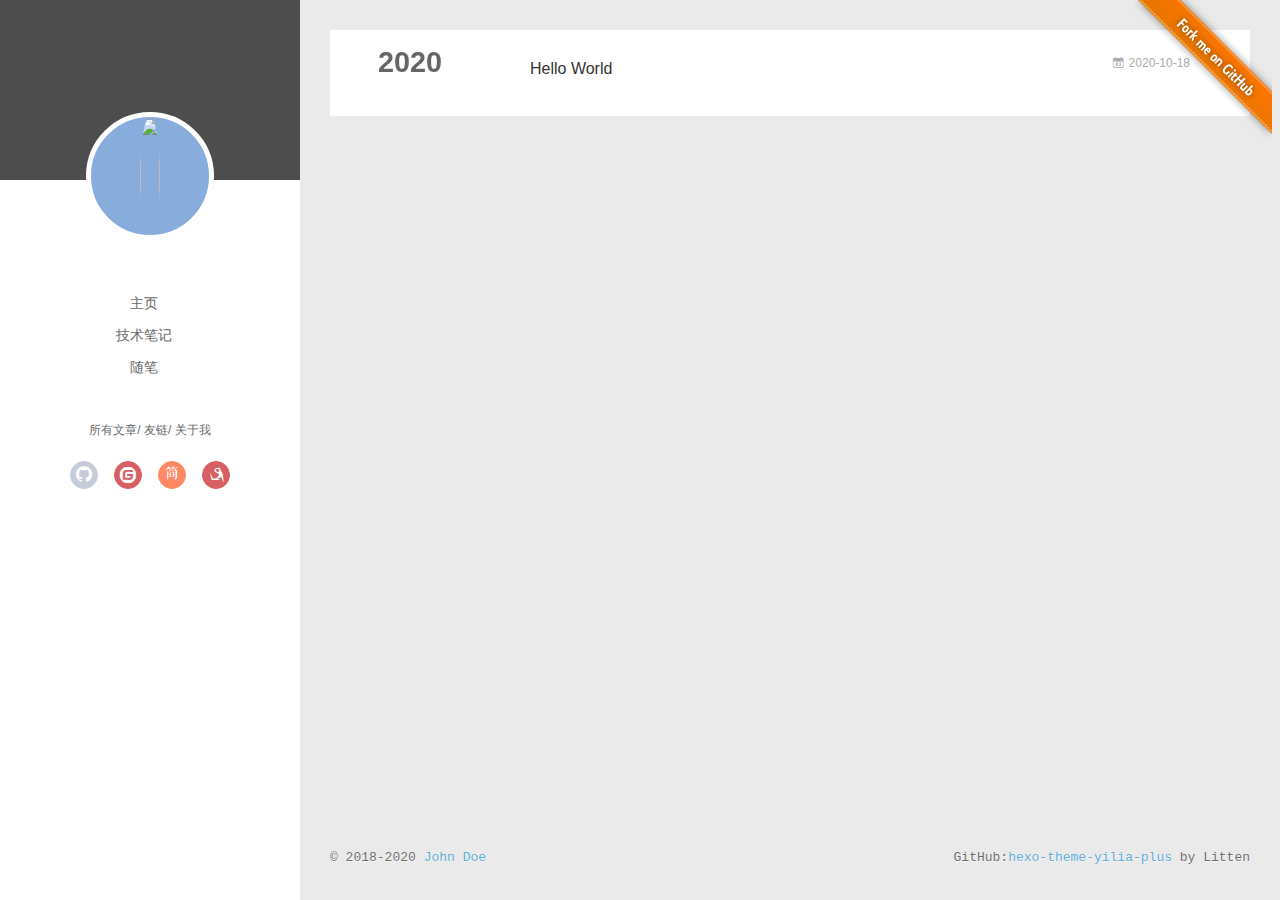
==== archives/index.html @ 67d07cba "Site updated: 2020-10-18 23:46:30" ====
<!DOCTYPE html>
<html>
<head>
  <meta charset="utf-8">
  
  <meta name="renderer" content="webkit">
  <meta http-equiv="X-UA-Compatible" content="IE=edge" >
  <link rel="dns-prefetch" href="http://example.com">
  <title>Archives | Hexo</title>
  <meta name="generator" content="hexo-theme-yilia-plus">
  <meta name="viewport" content="width=device-width, initial-scale=1, maximum-scale=1">
  
  <meta property="og:type" content="website">
<meta property="og:title" content="Hexo">
<meta property="og:url" content="http://example.com/archives/index.html">
<meta property="og:site_name" content="Hexo">
<meta property="og:locale" content="en_US">
<meta property="article:author" content="John Doe">
<meta name="twitter:card" content="summary">
  
    <link rel="alternative" href="/atom.xml" title="Hexo" type="application/atom+xml">
  
  
    <link rel="icon" href="/favicon.ico">
  
  
    <link rel="apple-touch-icon" href="/apple-touch-icon-180x180.png">
  
  <link rel="stylesheet" type="text/css" href="/./main.a5fda8.css">
  <style type="text/css">
    
    #container.show {
      background: linear-gradient(200deg,#a0cfe4,#e8c37e);
    }
  </style>
  

  

  
    
 	  <script src="/lib/clickLove.js"></script>
  
  


  

</head>

<body>
  <div id="container" q-class="show:isCtnShow">
    <canvas id="anm-canvas" class="anm-canvas"></canvas>
    <div class="left-col" q-class="show:isShow">
      


<div class="overlay" style="background: #4d4d4d;"></div>
<div class="intrude-less">
	<header id="header" class="inner">
		<a href="/" class="profilepic">
			<img src="/img/head.jpg" class="js-avatar">
		</a>
		<hgroup>
			<h1 class="header-author"><a href="/"></a></h1>
		</hgroup>
		

		<nav class="header-menu">
			<ul>
			
				<li><a href="/" target="_blank">主页</a></li>
			
				<li><a href="https://zhousiwei.gitee.io/ibooks/" target="_blank">技术笔记</a></li>
			
				<li><a href="/tags/%E9%9A%8F%E7%AC%94/" target="_blank">随笔</a></li>
			
			</ul>
		</nav>
		<nav class="header-smart-menu">
			
				
					<a q-on="click: openSlider(e, 'innerArchive')" href="javascript:void(0)">所有文章</a>
				
			
				
					<a q-on="click: openSlider(e, 'friends')" href="javascript:void(0)">友链</a>
				
			
				
					<a q-on="click: openSlider(e, 'aboutme')" href="javascript:void(0)">关于我</a>
				
			
		</nav>
		<nav class="header-nav">
			<div class="social">
				
					<a class="github" href="#" title="GitHub" target="_blank"><i class="icon-github"></i></a>
				
					<a class="gitee" href="#" title="gitee" target="_blank"><i class="icon-gitee"></i></a>
				
					<a class="jianshu" href="#" title="jianshu" target="_blank"><i class="icon-jianshu"></i></a>
				
					<a class="cnblog" href="#" title="cnblog" target="_blank"><i class="icon-cnblog"></i></a>
				
			</div>
		
		</nav>
	</header>		
</div>

    </div>
    <div class="mid-col" q-class="show:isShow,hide:isShow|isFalse">
      
      
      <a class="forkMe" style="position:absolute;z-index:999;top:0;right:0.5em;" 
        href="https://github.com/JoeyBling/hexo-theme-yilia-plus" target="_blank">
        <img src="/img/forkme.png"
          class="attachment-full size-full" alt="Fork me on GitHub" data-recalc-dims="1"></a>
      
      
<nav id="mobile-nav">
  	<div class="overlay js-overlay" style="background: #4d4d4d"></div>
	<div class="btnctn js-mobile-btnctn">
  		<div class="slider-trigger list" q-on="click: openSlider(e)"><i class="icon icon-sort"></i></div>
	</div>
	<div class="intrude-less">
		<header id="header" class="inner">
			<div class="profilepic">
				<a href="/">
					<img src="/img/head.jpg" class="js-avatar">
				</a>
			</div>
			<hgroup>
			  <h1 class="header-author js-header-author"></h1>
			</hgroup>
			
			
			
				
			
				
			
				
			
			
			
			<nav class="header-nav">
				<div class="social">
					
						<a class="github" target="_blank" href="#" title="GitHub"><i class="icon-github"></i></a>
			        
						<a class="gitee" target="_blank" href="#" title="gitee"><i class="icon-gitee"></i></a>
			        
						<a class="jianshu" target="_blank" href="#" title="jianshu"><i class="icon-jianshu"></i></a>
			        
						<a class="cnblog" target="_blank" href="#" title="cnblog"><i class="icon-cnblog"></i></a>
			        
				</div>
			</nav>

			<nav class="header-menu js-header-menu">
				<ul style="width: 70%">
				
				
					<li style="width: 33.333333333333336%"><a href="/">主页</a></li>
		        
					<li style="width: 33.333333333333336%"><a target="_blank" rel="noopener" href="https://zhousiwei.gitee.io/ibooks/">技术笔记</a></li>
		        
					<li style="width: 33.333333333333336%"><a href="/tags/%E9%9A%8F%E7%AC%94/">随笔</a></li>
		        
				</ul>
			</nav>
		</header>				
	</div>
	<div class="mobile-mask" style="display:none" q-show="isShow"></div>
</nav>

      <div id="wrapper" class="body-wrap">
        <div class="menu-l">
          <div class="canvas-wrap">
            <canvas data-colors="#eaeaea" data-sectionHeight="100" data-contentId="js-content" id="myCanvas1"
              class="anm-canvas"></canvas>
          </div>
          <div id="js-content" class="content-ll">
            
  
  
    
    
      
      
      <section class="archives-wrap">
        <div class="archive-year-wrap">
          <a href="/archives/2020" class="archive-year">2020</a>
        </div>
        <div class="archives">
    
    <article class="archive-article archive-type-post">
  <div class="archive-article-inner">
    <header class="archive-article-header">
      	<div class="article-meta">
	      	
<a href="/2020/10/18/hello-world/" class="archive-article-date">
        <time datetime="2020-10-18T14:14:54.932Z" itemprop="datePublished"><i class="icon-calendar icon"></i>2020-10-18</time>
</a>

        </div>
    	 
  
    <h1 itemprop="name">
	
	  <a class="archive-article-title" href="/2020/10/18/hello-world/" target="_blank">Hello World</a>
  
    </h1>
  


        <div class="article-info info-on-right">
          
          

        </div>
        <div class="clearfix"></div>
    </header>
  </div>
</article>
  
  
    </div></section>
  

    


          </div>
        </div>
      </div>
      <footer id="footer">
  <div class="outer">
    <div id="footer-info">
    	<div class="footer-left">
    		&copy; 2018-2020 <a href="http://example.com/" target="_blank">John Doe</a>
    	</div>
      	<div class="footer-right">
			
			
      		GitHub:<a href="https://github.com/JoeyBling/hexo-theme-yilia-plus" target="_blank">hexo-theme-yilia-plus</a> by Litten
      	</div>
    </div>
  </div>
  
  
	<script src="/lib/busuanzi.pure.js"></script>
	
  
  
	
	<span id="busuanzi_container_site_pv" style="display:none">
		本站总访问量<span id="busuanzi_value_site_pv"></span>次	
	        <span class="post-meta-divider" >|</span>
	</span>
  	<span id="busuanzi_container_site_uv" style='display:none'>
  		本站访客数<span id="busuanzi_value_site_uv"></span>人
  	</span>
  
</footer>

    </div>
    <script>
	var yiliaConfig = {
		mathjax: false,
		isHome: false,
		isPost: false,
		isArchive: true,
		isTag: false,
		isCategory: false,
		open_in_new: true,
		toc_hide_index: true,
		root: "/",
		innerArchive: true,
		showTags: true
	}
</script>

<script>!function(r){function e(t){if(i[t])return i[t].exports;var n=i[t]={exports:{},id:t,loaded:!1};return r[t].call(n.exports,n,n.exports,e),n.loaded=!0,n.exports}var i={};e.m=r,e.c=i,e.p="./",e(0)}([function(t,n,r){r(208),t.exports=r(205)},function(t,n,r){var d=r(3),y=r(46),g=r(26),b=r(27),x=r(47),m="prototype",S=function(t,n,r){var e,i,o,u,c=t&S.F,f=t&S.G,a=t&S.S,s=t&S.P,l=t&S.B,h=f?d:a?d[n]||(d[n]={}):(d[n]||{})[m],v=f?y:y[n]||(y[n]={}),p=v[m]||(v[m]={});for(e in f&&(r=n),r)o=((i=!c&&h&&void 0!==h[e])?h:r)[e],u=l&&i?x(o,d):s&&"function"==typeof o?x(Function.call,o):o,h&&b(h,e,o,t&S.U),v[e]!=o&&g(v,e,u),s&&p[e]!=o&&(p[e]=o)};d.core=y,S.F=1,S.G=2,S.S=4,S.P=8,S.B=16,S.W=32,S.U=64,S.R=128,t.exports=S},function(t,n,r){var e=r(5);t.exports=function(t){if(!e(t))throw TypeError(t+" is not an object!");return t}},function(t,n){var r=t.exports="undefined"!=typeof window&&window.Math==Math?window:"undefined"!=typeof self&&self.Math==Math?self:Function("return this")();"number"==typeof __g&&(__g=r)},function(t,n){t.exports=function(t){try{return!!t()}catch(t){return!0}}},function(t,n){t.exports=function(t){return"object"==typeof t?null!==t:"function"==typeof t}},function(t,n){var r=t.exports="undefined"!=typeof window&&window.Math==Math?window:"undefined"!=typeof self&&self.Math==Math?self:Function("return this")();"number"==typeof __g&&(__g=r)},function(t,n,r){var e=r(118)("wks"),i=r(79),o=r(3).Symbol,u="function"==typeof o;(t.exports=function(t){return e[t]||(e[t]=u&&o[t]||(u?o:i)("Symbol."+t))}).store=e},function(t,n,r){var e=r(49),i=Math.min;t.exports=function(t){return 0<t?i(e(t),9007199254740991):0}},function(t,n){var r={}.hasOwnProperty;t.exports=function(t,n){return r.call(t,n)}},function(t,n,r){t.exports=!r(4)(function(){return 7!=Object.defineProperty({},"a",{get:function(){return 7}}).a})},function(t,n,r){var e=r(2),i=r(174),o=r(53),u=Object.defineProperty;n.f=r(10)?Object.defineProperty:function(t,n,r){if(e(t),n=o(n,!0),e(r),i)try{return u(t,n,r)}catch(t){}if("get"in r||"set"in r)throw TypeError("Accessors not supported!");return"value"in r&&(t[n]=r.value),t}},function(t,n,r){t.exports=!r(20)(function(){return 7!=Object.defineProperty({},"a",{get:function(){return 7}}).a})},function(t,n,r){var e=r(14),i=r(24);t.exports=r(12)?function(t,n,r){return e.f(t,n,i(1,r))}:function(t,n,r){return t[n]=r,t}},function(t,n,r){var e=r(22),i=r(60),o=r(42),u=Object.defineProperty;n.f=r(12)?Object.defineProperty:function(t,n,r){if(e(t),n=o(n,!0),e(r),i)try{return u(t,n,r)}catch(t){}if("get"in r||"set"in r)throw TypeError("Accessors not supported!");return"value"in r&&(t[n]=r.value),t}},function(t,n,r){var e=r(96),i=r(34);t.exports=function(t){return e(i(t))}},function(t,n,r){var e=r(40)("wks"),i=r(25),o=r(6).Symbol,u="function"==typeof o;(t.exports=function(t){return e[t]||(e[t]=u&&o[t]||(u?o:i)("Symbol."+t))}).store=e},function(t,n,r){var e=r(51);t.exports=function(t){return Object(e(t))}},function(t,n){t.exports=function(t){return"object"==typeof t?null!==t:"function"==typeof t}},function(t,n){var r=t.exports={version:"2.6.9"};"number"==typeof __e&&(__e=r)},function(t,n){t.exports=function(t){try{return!!t()}catch(t){return!0}}},function(t,n){t.exports=function(t){if("function"!=typeof t)throw TypeError(t+" is not a function!");return t}},function(t,n,r){var e=r(18);t.exports=function(t){if(!e(t))throw TypeError(t+" is not an object!");return t}},function(t,n){t.exports=!0},function(t,n){t.exports=function(t,n){return{enumerable:!(1&t),configurable:!(2&t),writable:!(4&t),value:n}}},function(t,n){var r=0,e=Math.random();t.exports=function(t){return"Symbol(".concat(void 0===t?"":t,")_",(++r+e).toString(36))}},function(t,n,r){var e=r(11),i=r(75);t.exports=r(10)?function(t,n,r){return e.f(t,n,i(1,r))}:function(t,n,r){return t[n]=r,t}},function(t,n,r){var o=r(3),u=r(26),c=r(30),f=r(79)("src"),e=r(219),i="toString",a=(""+e).split(i);r(46).inspectSource=function(t){return e.call(t)},(t.exports=function(t,n,r,e){var i="function"==typeof r;i&&(c(r,"name")||u(r,"name",n)),t[n]!==r&&(i&&(c(r,f)||u(r,f,t[n]?""+t[n]:a.join(String(n)))),t===o?t[n]=r:e?t[n]?t[n]=r:u(t,n,r):(delete t[n],u(t,n,r)))})(Function.prototype,i,function(){return"function"==typeof this&&this[f]||e.call(this)})},function(t,n,r){var e=r(1),i=r(4),u=r(51),c=/"/g,o=function(t,n,r,e){var i=String(u(t)),o="<"+n;return""!==r&&(o+=" "+r+'="'+String(e).replace(c,"&quot;")+'"'),o+">"+i+"</"+n+">"};t.exports=function(n,t){var r={};r[n]=t(o),e(e.P+e.F*i(function(){var t=""[n]('"');return t!==t.toLowerCase()||3<t.split('"').length}),"String",r)}},function(t,n,r){var e=r(65),i=r(35);t.exports=Object.keys||function(t){return e(t,i)}},function(t,n){var r={}.hasOwnProperty;t.exports=function(t,n){return r.call(t,n)}},function(t,n,r){var e=r(117),i=r(75),o=r(33),u=r(53),c=r(30),f=r(174),a=Object.getOwnPropertyDescriptor;n.f=r(10)?a:function(t,n){if(t=o(t),n=u(n,!0),f)try{return a(t,n)}catch(t){}if(c(t,n))return i(!e.f.call(t,n),t[n])}},function(t,n,r){var e=r(30),i=r(17),o=r(154)("IE_PROTO"),u=Object.prototype;t.exports=Object.getPrototypeOf||function(t){return t=i(t),e(t,o)?t[o]:"function"==typeof t.constructor&&t instanceof t.constructor?t.constructor.prototype:t instanceof Object?u:null}},function(t,n,r){var e=r(116),i=r(51);t.exports=function(t){return e(i(t))}},function(t,n){t.exports=function(t){if(null==t)throw TypeError("Can't call method on  "+t);return t}},function(t,n){t.exports="constructor,hasOwnProperty,isPrototypeOf,propertyIsEnumerable,toLocaleString,toString,valueOf".split(",")},function(t,n){t.exports={}},function(t,n){n.f={}.propertyIsEnumerable},function(t,n,r){var e=r(14).f,i=r(9),o=r(16)("toStringTag");t.exports=function(t,n,r){t&&!i(t=r?t:t.prototype,o)&&e(t,o,{configurable:!0,value:n})}},function(t,n,r){var e=r(40)("keys"),i=r(25);t.exports=function(t){return e[t]||(e[t]=i(t))}},function(t,n,r){var e=r(19),i=r(6),o="__core-js_shared__",u=i[o]||(i[o]={});(t.exports=function(t,n){return u[t]||(u[t]=void 0!==n?n:{})})("versions",[]).push({version:e.version,mode:r(23)?"pure":"global",copyright:"© 2019 Denis Pushkarev (zloirock.ru)"})},function(t,n){var r=Math.ceil,e=Math.floor;t.exports=function(t){return isNaN(t=+t)?0:(0<t?e:r)(t)}},function(t,n,r){var i=r(18);t.exports=function(t,n){if(!i(t))return t;var r,e;if(n&&"function"==typeof(r=t.toString)&&!i(e=r.call(t)))return e;if("function"==typeof(r=t.valueOf)&&!i(e=r.call(t)))return e;if(!n&&"function"==typeof(r=t.toString)&&!i(e=r.call(t)))return e;throw TypeError("Can't convert object to primitive value")}},function(t,n,r){var e=r(6),i=r(19),o=r(23),u=r(44),c=r(14).f;t.exports=function(t){var n=i.Symbol||(i.Symbol=o?{}:e.Symbol||{});"_"==t.charAt(0)||t in n||c(n,t,{value:u.f(t)})}},function(t,n,r){n.f=r(16)},function(t,n){var r={}.toString;t.exports=function(t){return r.call(t).slice(8,-1)}},function(t,n){var r=t.exports={version:"2.6.9"};"number"==typeof __e&&(__e=r)},function(t,n,r){var o=r(21);t.exports=function(e,i,t){if(o(e),void 0===i)return e;switch(t){case 1:return function(t){return e.call(i,t)};case 2:return function(t,n){return e.call(i,t,n)};case 3:return function(t,n,r){return e.call(i,t,n,r)}}return function(){return e.apply(i,arguments)}}},function(t,n,r){"use strict";var e=r(4);t.exports=function(t,n){return!!t&&e(function(){n?t.call(null,function(){},1):t.call(null)})}},function(t,n){var r=Math.ceil,e=Math.floor;t.exports=function(t){return isNaN(t=+t)?0:(0<t?e:r)(t)}},function(t,n,r){var x=r(47),m=r(116),S=r(17),w=r(8),e=r(138);t.exports=function(l,t){var h=1==l,v=2==l,p=3==l,d=4==l,y=6==l,g=5==l||y,b=t||e;return function(t,n,r){for(var e,i,o=S(t),u=m(o),c=x(n,r,3),f=w(u.length),a=0,s=h?b(t,f):v?b(t,0):void 0;a<f;a++)if((g||a in u)&&(i=c(e=u[a],a,o),l))if(h)s[a]=i;else if(i)switch(l){case 3:return!0;case 5:return e;case 6:return a;case 2:s.push(e)}else if(d)return!1;return y?-1:p||d?d:s}}},function(t,n){t.exports=function(t){if(null==t)throw TypeError("Can't call method on  "+t);return t}},function(t,n,r){var i=r(1),o=r(46),u=r(4);t.exports=function(t,n){var r=(o.Object||{})[t]||Object[t],e={};e[t]=n(r),i(i.S+i.F*u(function(){r(1)}),"Object",e)}},function(t,n,r){var i=r(5);t.exports=function(t,n){if(!i(t))return t;var r,e;if(n&&"function"==typeof(r=t.toString)&&!i(e=r.call(t)))return e;if("function"==typeof(r=t.valueOf)&&!i(e=r.call(t)))return e;if(!n&&"function"==typeof(r=t.toString)&&!i(e=r.call(t)))return e;throw TypeError("Can't convert object to primitive value")}},function(t,n,r){var d=r(6),y=r(19),g=r(93),b=r(13),x=r(9),m="prototype",S=function(t,n,r){var e,i,o,u=t&S.F,c=t&S.G,f=t&S.S,a=t&S.P,s=t&S.B,l=t&S.W,h=c?y:y[n]||(y[n]={}),v=h[m],p=c?d:f?d[n]:(d[n]||{})[m];for(e in c&&(r=n),r)(i=!u&&p&&void 0!==p[e])&&x(h,e)||(o=i?p[e]:r[e],h[e]=c&&"function"!=typeof p[e]?r[e]:s&&i?g(o,d):l&&p[e]==o?function(e){var t=function(t,n,r){if(this instanceof e){switch(arguments.length){case 0:return new e;case 1:return new e(t);case 2:return new e(t,n)}return new e(t,n,r)}return e.apply(this,arguments)};return t[m]=e[m],t}(o):a&&"function"==typeof o?g(Function.call,o):o,a&&((h.virtual||(h.virtual={}))[e]=o,t&S.R&&v&&!v[e]&&b(v,e,o)))};S.F=1,S.G=2,S.S=4,S.P=8,S.B=16,S.W=32,S.U=64,S.R=128,t.exports=S},function(t,n,r){var e=r(34);t.exports=function(t){return Object(e(t))}},function(t,n,r){var o=r(196),e=r(1),i=r(118)("metadata"),u=i.store||(i.store=new(r(200))),c=function(t,n,r){var e=u.get(t);if(!e){if(!r)return;u.set(t,e=new o)}var i=e.get(n);if(!i){if(!r)return;e.set(n,i=new o)}return i};t.exports={store:u,map:c,has:function(t,n,r){var e=c(n,r,!1);return void 0!==e&&e.has(t)},get:function(t,n,r){var e=c(n,r,!1);return void 0===e?void 0:e.get(t)},set:function(t,n,r,e){c(r,e,!0).set(t,n)},keys:function(t,n){var r=c(t,n,!1),e=[];return r&&r.forEach(function(t,n){e.push(n)}),e},key:function(t){return void 0===t||"symbol"==typeof t?t:String(t)},exp:function(t){e(e.S,"Reflect",t)}}},function(t,n,r){"use strict";if(r(10)){var g=r(68),b=r(3),x=r(4),m=r(1),S=r(132),e=r(159),h=r(47),w=r(70),i=r(75),_=r(26),o=r(76),u=r(49),O=r(8),E=r(194),c=r(78),f=r(53),a=r(30),M=r(81),P=r(5),v=r(17),p=r(145),j=r(72),F=r(32),A=r(73).f,d=r(161),s=r(79),l=r(7),y=r(50),I=r(120),L=r(119),N=r(162),T=r(82),k=r(125),R=r(77),C=r(137),D=r(166),G=r(11),W=r(31),U=G.f,V=W.f,B=b.RangeError,q=b.TypeError,z=b.Uint8Array,K="ArrayBuffer",H="Shared"+K,J="BYTES_PER_ELEMENT",$="prototype",Y=Array[$],X=e.ArrayBuffer,Q=e.DataView,Z=y(0),tt=y(2),nt=y(3),rt=y(4),et=y(5),it=y(6),ot=I(!0),ut=I(!1),ct=N.values,ft=N.keys,at=N.entries,st=Y.lastIndexOf,lt=Y.reduce,ht=Y.reduceRight,vt=Y.join,pt=Y.sort,dt=Y.slice,yt=Y.toString,gt=Y.toLocaleString,bt=l("iterator"),xt=l("toStringTag"),mt=s("typed_constructor"),St=s("def_constructor"),wt=S.CONSTR,_t=S.TYPED,Ot=S.VIEW,Et="Wrong length!",Mt=y(1,function(t,n){return It(L(t,t[St]),n)}),Pt=x(function(){return 1===new z(new Uint16Array([1]).buffer)[0]}),jt=!!z&&!!z[$].set&&x(function(){new z(1).set({})}),Ft=function(t,n){var r=u(t);if(r<0||r%n)throw B("Wrong offset!");return r},At=function(t){if(P(t)&&_t in t)return t;throw q(t+" is not a typed array!")},It=function(t,n){if(!(P(t)&&mt in t))throw q("It is not a typed array constructor!");return new t(n)},Lt=function(t,n){return Nt(L(t,t[St]),n)},Nt=function(t,n){for(var r=0,e=n.length,i=It(t,e);r<e;)i[r]=n[r++];return i},Tt=function(t,n,r){U(t,n,{get:function(){return this._d[r]}})},kt=function(t){var n,r,e,i,o,u,c=v(t),f=arguments.length,a=1<f?arguments[1]:void 0,s=void 0!==a,l=d(c);if(null!=l&&!p(l)){for(u=l.call(c),e=[],n=0;!(o=u.next()).done;n++)e.push(o.value);c=e}for(s&&2<f&&(a=h(a,arguments[2],2)),n=0,r=O(c.length),i=It(this,r);n<r;n++)i[n]=s?a(c[n],n):c[n];return i},Rt=function(){for(var t=0,n=arguments.length,r=It(this,n);t<n;)r[t]=arguments[t++];return r},Ct=!!z&&x(function(){gt.call(new z(1))}),Dt=function(){return gt.apply(Ct?dt.call(At(this)):At(this),arguments)},Gt={copyWithin:function(t,n){return D.call(At(this),t,n,2<arguments.length?arguments[2]:void 0)},every:function(t){return rt(At(this),t,1<arguments.length?arguments[1]:void 0)},fill:function(t){return C.apply(At(this),arguments)},filter:function(t){return Lt(this,tt(At(this),t,1<arguments.length?arguments[1]:void 0))},find:function(t){return et(At(this),t,1<arguments.length?arguments[1]:void 0)},findIndex:function(t){return it(At(this),t,1<arguments.length?arguments[1]:void 0)},forEach:function(t){Z(At(this),t,1<arguments.length?arguments[1]:void 0)},indexOf:function(t){return ut(At(this),t,1<arguments.length?arguments[1]:void 0)},includes:function(t){return ot(At(this),t,1<arguments.length?arguments[1]:void 0)},join:function(t){return vt.apply(At(this),arguments)},lastIndexOf:function(t){return st.apply(At(this),arguments)},map:function(t){return Mt(At(this),t,1<arguments.length?arguments[1]:void 0)},reduce:function(t){return lt.apply(At(this),arguments)},reduceRight:function(t){return ht.apply(At(this),arguments)},reverse:function(){for(var t,n=this,r=At(n).length,e=Math.floor(r/2),i=0;i<e;)t=n[i],n[i++]=n[--r],n[r]=t;return n},some:function(t){return nt(At(this),t,1<arguments.length?arguments[1]:void 0)},sort:function(t){return pt.call(At(this),t)},subarray:function(t,n){var r=At(this),e=r.length,i=c(t,e);return new(L(r,r[St]))(r.buffer,r.byteOffset+i*r.BYTES_PER_ELEMENT,O((void 0===n?e:c(n,e))-i))}},Wt=function(t,n){return Lt(this,dt.call(At(this),t,n))},Ut=function(t){At(this);var n=Ft(arguments[1],1),r=this.length,e=v(t),i=O(e.length),o=0;if(r<i+n)throw B(Et);for(;o<i;)this[n+o]=e[o++]},Vt={entries:function(){return at.call(At(this))},keys:function(){return ft.call(At(this))},values:function(){return ct.call(At(this))}},Bt=function(t,n){return P(t)&&t[_t]&&"symbol"!=typeof n&&n in t&&String(+n)==String(n)},qt=function(t,n){return Bt(t,n=f(n,!0))?i(2,t[n]):V(t,n)},zt=function(t,n,r){return!(Bt(t,n=f(n,!0))&&P(r)&&a(r,"value"))||a(r,"get")||a(r,"set")||r.configurable||a(r,"writable")&&!r.writable||a(r,"enumerable")&&!r.enumerable?U(t,n,r):(t[n]=r.value,t)};wt||(W.f=qt,G.f=zt),m(m.S+m.F*!wt,"Object",{getOwnPropertyDescriptor:qt,defineProperty:zt}),x(function(){yt.call({})})&&(yt=gt=function(){return vt.call(this)});var Kt=o({},Gt);o(Kt,Vt),_(Kt,bt,Vt.values),o(Kt,{slice:Wt,set:Ut,constructor:function(){},toString:yt,toLocaleString:Dt}),Tt(Kt,"buffer","b"),Tt(Kt,"byteOffset","o"),Tt(Kt,"byteLength","l"),Tt(Kt,"length","e"),U(Kt,xt,{get:function(){return this[_t]}}),t.exports=function(t,l,n,o){var h=t+((o=!!o)?"Clamped":"")+"Array",r="get"+t,u="set"+t,v=b[h],c=v||{},e=v&&F(v),i=!v||!S.ABV,f={},a=v&&v[$],p=function(t,i){U(t,i,{get:function(){return t=i,(n=this._d).v[r](t*l+n.o,Pt);var t,n},set:function(t){return n=i,r=t,e=this._d,o&&(r=(r=Math.round(r))<0?0:255<r?255:255&r),void e.v[u](n*l+e.o,r,Pt);var n,r,e},enumerable:!0})};i?(v=n(function(t,n,r,e){w(t,v,h,"_d");var i,o,u,c,f=0,a=0;if(P(n)){if(!(n instanceof X||(c=M(n))==K||c==H))return _t in n?Nt(v,n):kt.call(v,n);i=n,a=Ft(r,l);var s=n.byteLength;if(void 0===e){if(s%l)throw B(Et);if((o=s-a)<0)throw B(Et)}else if(s<(o=O(e)*l)+a)throw B(Et);u=o/l}else u=E(n),i=new X(o=u*l);for(_(t,"_d",{b:i,o:a,l:o,e:u,v:new Q(i)});f<u;)p(t,f++)}),a=v[$]=j(Kt),_(a,"constructor",v)):x(function(){v(1)})&&x(function(){new v(-1)})&&k(function(t){new v,new v(null),new v(1.5),new v(t)},!0)||(v=n(function(t,n,r,e){var i;return w(t,v,h),P(n)?n instanceof X||(i=M(n))==K||i==H?void 0!==e?new c(n,Ft(r,l),e):void 0!==r?new c(n,Ft(r,l)):new c(n):_t in n?Nt(v,n):kt.call(v,n):new c(E(n))}),Z(e!==Function.prototype?A(c).concat(A(e)):A(c),function(t){t in v||_(v,t,c[t])}),v[$]=a,g||(a.constructor=v));var s=a[bt],d=!!s&&("values"==s.name||null==s.name),y=Vt.values;_(v,mt,!0),_(a,_t,h),_(a,Ot,!0),_(a,St,v),(o?new v(1)[xt]==h:xt in a)||U(a,xt,{get:function(){return h}}),f[h]=v,m(m.G+m.W+m.F*(v!=c),f),m(m.S,h,{BYTES_PER_ELEMENT:l}),m(m.S+m.F*x(function(){c.of.call(v,1)}),h,{from:kt,of:Rt}),J in a||_(a,J,l),m(m.P,h,Gt),R(h),m(m.P+m.F*jt,h,{set:Ut}),m(m.P+m.F*!d,h,Vt),g||a.toString==yt||(a.toString=yt),m(m.P+m.F*x(function(){new v(1).slice()}),h,{slice:Wt}),m(m.P+m.F*(x(function(){return[1,2].toLocaleString()!=new v([1,2]).toLocaleString()})||!x(function(){a.toLocaleString.call([1,2])})),h,{toLocaleString:Dt}),T[h]=d?s:y,g||d||_(a,bt,y)}}else t.exports=function(){}},function(t,n){var r={}.toString;t.exports=function(t){return r.call(t).slice(8,-1)}},function(t,n,r){var e=r(18),i=r(6).document,o=e(i)&&e(i.createElement);t.exports=function(t){return o?i.createElement(t):{}}},function(t,n,r){t.exports=!r(12)&&!r(20)(function(){return 7!=Object.defineProperty(r(59)("div"),"a",{get:function(){return 7}}).a})},function(t,n,r){"use strict";var x=r(23),m=r(54),S=r(66),w=r(13),_=r(36),O=r(98),E=r(38),M=r(104),P=r(16)("iterator"),j=!([].keys&&"next"in[].keys()),F="values",A=function(){return this};t.exports=function(t,n,r,e,i,o,u){O(r,n,e);var c,f,a,s=function(t){if(!j&&t in p)return p[t];switch(t){case"keys":case F:return function(){return new r(this,t)}}return function(){return new r(this,t)}},l=n+" Iterator",h=i==F,v=!1,p=t.prototype,d=p[P]||p["@@iterator"]||i&&p[i],y=d||s(i),g=i?h?s("entries"):y:void 0,b="Array"==n&&p.entries||d;if(b&&((a=M(b.call(new t)))!==Object.prototype&&a.next&&(E(a,l,!0),x||"function"==typeof a[P]||w(a,P,A))),h&&d&&d.name!==F&&(v=!0,y=function(){return d.call(this)}),x&&!u||!j&&!v&&p[P]||w(p,P,y),_[n]=y,_[l]=A,i)if(c={values:h?y:s(F),keys:o?y:s("keys"),entries:g},u)for(f in c)f in p||S(p,f,c[f]);else m(m.P+m.F*(j||v),n,c);return c}},function(t,n,e){var i=e(22),o=e(101),u=e(35),c=e(39)("IE_PROTO"),f=function(){},a="prototype",s=function(){var t,n=e(59)("iframe"),r=u.length;for(n.style.display="none",e(95).appendChild(n),n.src="javascript:",(t=n.contentWindow.document).open(),t.write("<script>document.F=Object<\/script>"),t.close(),s=t.F;r--;)delete s[a][u[r]];return s()};t.exports=Object.create||function(t,n){var r;return null!==t?(f[a]=i(t),r=new f,f[a]=null,r[c]=t):r=s(),void 0===n?r:o(r,n)}},function(t,n,r){var e=r(65),i=r(35).concat("length","prototype");n.f=Object.getOwnPropertyNames||function(t){return e(t,i)}},function(t,n){n.f=Object.getOwnPropertySymbols},function(t,n,r){var u=r(9),c=r(15),f=r(92)(!1),a=r(39)("IE_PROTO");t.exports=function(t,n){var r,e=c(t),i=0,o=[];for(r in e)r!=a&&u(e,r)&&o.push(r);for(;n.length>i;)u(e,r=n[i++])&&(~f(o,r)||o.push(r));return o}},function(t,n,r){t.exports=r(13)},function(t,n,r){var e=r(7)("unscopables"),i=Array.prototype;null==i[e]&&r(26)(i,e,{}),t.exports=function(t){i[e][t]=!0}},function(t,n){t.exports=!1},function(t,n,r){var e=r(79)("meta"),i=r(5),o=r(30),u=r(11).f,c=0,f=Object.isExtensible||function(){return!0},a=!r(4)(function(){return f(Object.preventExtensions({}))}),s=function(t){u(t,e,{value:{i:"O"+ ++c,w:{}}})},l=t.exports={KEY:e,NEED:!1,fastKey:function(t,n){if(!i(t))return"symbol"==typeof t?t:("string"==typeof t?"S":"P")+t;if(!o(t,e)){if(!f(t))return"F";if(!n)return"E";s(t)}return t[e].i},getWeak:function(t,n){if(!o(t,e)){if(!f(t))return!0;if(!n)return!1;s(t)}return t[e].w},onFreeze:function(t){return a&&l.NEED&&f(t)&&!o(t,e)&&s(t),t}}},function(t,n){t.exports=function(t,n,r,e){if(!(t instanceof n)||void 0!==e&&e in t)throw TypeError(r+": incorrect invocation!");return t}},function(t,n,r){var h=r(47),v=r(177),p=r(145),d=r(2),y=r(8),g=r(161),b={},x={};(n=t.exports=function(t,n,r,e,i){var o,u,c,f,a=i?function(){return t}:g(t),s=h(r,e,n?2:1),l=0;if("function"!=typeof a)throw TypeError(t+" is not iterable!");if(p(a)){for(o=y(t.length);l<o;l++)if((f=n?s(d(u=t[l])[0],u[1]):s(t[l]))===b||f===x)return f}else for(c=a.call(t);!(u=c.next()).done;)if((f=v(c,s,u.value,n))===b||f===x)return f}).BREAK=b,n.RETURN=x},function(t,n,e){var i=e(2),o=e(183),u=e(141),c=e(154)("IE_PROTO"),f=function(){},a="prototype",s=function(){var t,n=e(140)("iframe"),r=u.length;for(n.style.display="none",e(143).appendChild(n),n.src="javascript:",(t=n.contentWindow.document).open(),t.write("<script>document.F=Object<\/script>"),t.close(),s=t.F;r--;)delete s[a][u[r]];return s()};t.exports=Object.create||function(t,n){var r;return null!==t?(f[a]=i(t),r=new f,f[a]=null,r[c]=t):r=s(),void 0===n?r:o(r,n)}},function(t,n,r){var e=r(185),i=r(141).concat("length","prototype");n.f=Object.getOwnPropertyNames||function(t){return e(t,i)}},function(t,n,r){var e=r(185),i=r(141);t.exports=Object.keys||function(t){return e(t,i)}},function(t,n){t.exports=function(t,n){return{enumerable:!(1&t),configurable:!(2&t),writable:!(4&t),value:n}}},function(t,n,r){var i=r(27);t.exports=function(t,n,r){for(var e in n)i(t,e,n[e],r);return t}},function(t,n,r){"use strict";var e=r(3),i=r(11),o=r(10),u=r(7)("species");t.exports=function(t){var n=e[t];o&&n&&!n[u]&&i.f(n,u,{configurable:!0,get:function(){return this}})}},function(t,n,r){var e=r(49),i=Math.max,o=Math.min;t.exports=function(t,n){return(t=e(t))<0?i(t+n,0):o(t,n)}},function(t,n){var r=0,e=Math.random();t.exports=function(t){return"Symbol(".concat(void 0===t?"":t,")_",(++r+e).toString(36))}},function(t,n,r){var e=r(5);t.exports=function(t,n){if(!e(t)||t._t!==n)throw TypeError("Incompatible receiver, "+n+" required!");return t}},function(t,n,r){var i=r(45),o=r(7)("toStringTag"),u="Arguments"==i(function(){return arguments}());t.exports=function(t){var n,r,e;return void 0===t?"Undefined":null===t?"Null":"string"==typeof(r=function(t,n){try{return t[n]}catch(t){}}(n=Object(t),o))?r:u?i(n):"Object"==(e=i(n))&&"function"==typeof n.callee?"Arguments":e}},function(t,n){t.exports={}},function(t,n,r){var e=r(11).f,i=r(30),o=r(7)("toStringTag");t.exports=function(t,n,r){t&&!i(t=r?t:t.prototype,o)&&e(t,o,{configurable:!0,value:n})}},function(t,n,r){var u=r(1),e=r(51),c=r(4),f=r(157),i="["+f+"]",o=RegExp("^"+i+i+"*"),a=RegExp(i+i+"*$"),s=function(t,n,r){var e={},i=c(function(){return!!f[t]()||"​"!="​"[t]()}),o=e[t]=i?n(l):f[t];r&&(e[r]=o),u(u.P+u.F*i,"String",e)},l=s.trim=function(t,n){return t=String(e(t)),1&n&&(t=t.replace(o,"")),2&n&&(t=t.replace(a,"")),t};t.exports=s},function(t,n,r){t.exports={default:r(88),__esModule:!0}},function(t,n,r){t.exports={default:r(89),__esModule:!0}},function(t,n,r){"use strict";function e(t){return t&&t.__esModule?t:{default:t}}n.__esModule=!0;var i=e(r(86)),o=e(r(85)),u="function"==typeof o.default&&"symbol"==typeof i.default?function(t){return typeof t}:function(t){return t&&"function"==typeof o.default&&t.constructor===o.default&&t!==o.default.prototype?"symbol":typeof t};n.default="function"==typeof o.default&&"symbol"===u(i.default)?function(t){return void 0===t?"undefined":u(t)}:function(t){return t&&"function"==typeof o.default&&t.constructor===o.default&&t!==o.default.prototype?"symbol":void 0===t?"undefined":u(t)}},function(t,n,r){r(111),r(109),r(112),r(113),t.exports=r(19).Symbol},function(t,n,r){r(110),r(114),t.exports=r(44).f("iterator")},function(t,n){t.exports=function(t){if("function"!=typeof t)throw TypeError(t+" is not a function!");return t}},function(t,n){t.exports=function(){}},function(t,n,r){var f=r(15),a=r(107),s=r(106);t.exports=function(c){return function(t,n,r){var e,i=f(t),o=a(i.length),u=s(r,o);if(c&&n!=n){for(;u<o;)if((e=i[u++])!=e)return!0}else for(;u<o;u++)if((c||u in i)&&i[u]===n)return c||u||0;return!c&&-1}}},function(t,n,r){var o=r(90);t.exports=function(e,i,t){if(o(e),void 0===i)return e;switch(t){case 1:return function(t){return e.call(i,t)};case 2:return function(t,n){return e.call(i,t,n)};case 3:return function(t,n,r){return e.call(i,t,n,r)}}return function(){return e.apply(i,arguments)}}},function(t,n,r){var c=r(29),f=r(64),a=r(37);t.exports=function(t){var n=c(t),r=f.f;if(r)for(var e,i=r(t),o=a.f,u=0;i.length>u;)o.call(t,e=i[u++])&&n.push(e);return n}},function(t,n,r){var e=r(6).document;t.exports=e&&e.documentElement},function(t,n,r){var e=r(58);t.exports=Object("z").propertyIsEnumerable(0)?Object:function(t){return"String"==e(t)?t.split(""):Object(t)}},function(t,n,r){var e=r(58);t.exports=Array.isArray||function(t){return"Array"==e(t)}},function(t,n,r){"use strict";var e=r(62),i=r(24),o=r(38),u={};r(13)(u,r(16)("iterator"),function(){return this}),t.exports=function(t,n,r){t.prototype=e(u,{next:i(1,r)}),o(t,n+" Iterator")}},function(t,n){t.exports=function(t,n){return{value:n,done:!!t}}},function(t,n,r){var e=r(25)("meta"),i=r(18),o=r(9),u=r(14).f,c=0,f=Object.isExtensible||function(){return!0},a=!r(20)(function(){return f(Object.preventExtensions({}))}),s=function(t){u(t,e,{value:{i:"O"+ ++c,w:{}}})},l=t.exports={KEY:e,NEED:!1,fastKey:function(t,n){if(!i(t))return"symbol"==typeof t?t:("string"==typeof t?"S":"P")+t;if(!o(t,e)){if(!f(t))return"F";if(!n)return"E";s(t)}return t[e].i},getWeak:function(t,n){if(!o(t,e)){if(!f(t))return!0;if(!n)return!1;s(t)}return t[e].w},onFreeze:function(t){return a&&l.NEED&&f(t)&&!o(t,e)&&s(t),t}}},function(t,n,r){var u=r(14),c=r(22),f=r(29);t.exports=r(12)?Object.defineProperties:function(t,n){c(t);for(var r,e=f(n),i=e.length,o=0;o<i;)u.f(t,r=e[o++],n[r]);return t}},function(t,n,r){var e=r(37),i=r(24),o=r(15),u=r(42),c=r(9),f=r(60),a=Object.getOwnPropertyDescriptor;n.f=r(12)?a:function(t,n){if(t=o(t),n=u(n,!0),f)try{return a(t,n)}catch(t){}if(c(t,n))return i(!e.f.call(t,n),t[n])}},function(t,n,r){var e=r(15),i=r(63).f,o={}.toString,u="object"==typeof window&&window&&Object.getOwnPropertyNames?Object.getOwnPropertyNames(window):[];t.exports.f=function(t){return u&&"[object Window]"==o.call(t)?function(t){try{return i(t)}catch(t){return u.slice()}}(t):i(e(t))}},function(t,n,r){var e=r(9),i=r(55),o=r(39)("IE_PROTO"),u=Object.prototype;t.exports=Object.getPrototypeOf||function(t){return t=i(t),e(t,o)?t[o]:"function"==typeof t.constructor&&t instanceof t.constructor?t.constructor.prototype:t instanceof Object?u:null}},function(t,n,r){var f=r(41),a=r(34);t.exports=function(c){return function(t,n){var r,e,i=String(a(t)),o=f(n),u=i.length;return o<0||u<=o?c?"":void 0:(r=i.charCodeAt(o))<55296||56319<r||o+1===u||(e=i.charCodeAt(o+1))<56320||57343<e?c?i.charAt(o):r:c?i.slice(o,o+2):e-56320+(r-55296<<10)+65536}}},function(t,n,r){var e=r(41),i=Math.max,o=Math.min;t.exports=function(t,n){return(t=e(t))<0?i(t+n,0):o(t,n)}},function(t,n,r){var e=r(41),i=Math.min;t.exports=function(t){return 0<t?i(e(t),9007199254740991):0}},function(t,n,r){"use strict";var e=r(91),i=r(99),o=r(36),u=r(15);t.exports=r(61)(Array,"Array",function(t,n){this._t=u(t),this._i=0,this._k=n},function(){var t=this._t,n=this._k,r=this._i++;return!t||r>=t.length?(this._t=void 0,i(1)):i(0,"keys"==n?r:"values"==n?t[r]:[r,t[r]])},"values"),o.Arguments=o.Array,e("keys"),e("values"),e("entries")},function(t,n){},function(t,n,r){"use strict";var e=r(105)(!0);r(61)(String,"String",function(t){this._t=String(t),this._i=0},function(){var t,n=this._t,r=this._i;return r>=n.length?{value:void 0,done:!0}:(t=e(n,r),this._i+=t.length,{value:t,done:!1})})},function(t,n,r){"use strict";var e=r(6),u=r(9),i=r(12),o=r(54),c=r(66),f=r(100).KEY,a=r(20),s=r(40),l=r(38),h=r(25),v=r(16),p=r(44),d=r(43),y=r(94),g=r(97),b=r(22),x=r(18),m=r(55),S=r(15),w=r(42),_=r(24),O=r(62),E=r(103),M=r(102),P=r(64),j=r(14),F=r(29),A=M.f,I=j.f,L=E.f,N=e.Symbol,T=e.JSON,k=T&&T.stringify,R="prototype",C=v("_hidden"),D=v("toPrimitive"),G={}.propertyIsEnumerable,W=s("symbol-registry"),U=s("symbols"),V=s("op-symbols"),B=Object[R],q="function"==typeof N&&!!P.f,z=e.QObject,K=!z||!z[R]||!z[R].findChild,H=i&&a(function(){return 7!=O(I({},"a",{get:function(){return I(this,"a",{value:7}).a}})).a})?function(t,n,r){var e=A(B,n);e&&delete B[n],I(t,n,r),e&&t!==B&&I(B,n,e)}:I,J=function(t){var n=U[t]=O(N[R]);return n._k=t,n},$=q&&"symbol"==typeof N.iterator?function(t){return"symbol"==typeof t}:function(t){return t instanceof N},Y=function(t,n,r){return t===B&&Y(V,n,r),b(t),n=w(n,!0),b(r),u(U,n)?(r.enumerable?(u(t,C)&&t[C][n]&&(t[C][n]=!1),r=O(r,{enumerable:_(0,!1)})):(u(t,C)||I(t,C,_(1,{})),t[C][n]=!0),H(t,n,r)):I(t,n,r)},X=function(t,n){b(t);for(var r,e=y(n=S(n)),i=0,o=e.length;i<o;)Y(t,r=e[i++],n[r]);return t},Q=function(t){var n=G.call(this,t=w(t,!0));return!(this===B&&u(U,t)&&!u(V,t))&&(!(n||!u(this,t)||!u(U,t)||u(this,C)&&this[C][t])||n)},Z=function(t,n){if(t=S(t),n=w(n,!0),t!==B||!u(U,n)||u(V,n)){var r=A(t,n);return!r||!u(U,n)||u(t,C)&&t[C][n]||(r.enumerable=!0),r}},tt=function(t){for(var n,r=L(S(t)),e=[],i=0;r.length>i;)u(U,n=r[i++])||n==C||n==f||e.push(n);return e},nt=function(t){for(var n,r=t===B,e=L(r?V:S(t)),i=[],o=0;e.length>o;)!u(U,n=e[o++])||r&&!u(B,n)||i.push(U[n]);return i};q||(c((N=function(){if(this instanceof N)throw TypeError("Symbol is not a constructor!");var n=h(0<arguments.length?arguments[0]:void 0),r=function(t){this===B&&r.call(V,t),u(this,C)&&u(this[C],n)&&(this[C][n]=!1),H(this,n,_(1,t))};return i&&K&&H(B,n,{configurable:!0,set:r}),J(n)})[R],"toString",function(){return this._k}),M.f=Z,j.f=Y,r(63).f=E.f=tt,r(37).f=Q,P.f=nt,i&&!r(23)&&c(B,"propertyIsEnumerable",Q,!0),p.f=function(t){return J(v(t))}),o(o.G+o.W+o.F*!q,{Symbol:N});for(var rt="hasInstance,isConcatSpreadable,iterator,match,replace,search,species,split,toPrimitive,toStringTag,unscopables".split(","),et=0;rt.length>et;)v(rt[et++]);for(var it=F(v.store),ot=0;it.length>ot;)d(it[ot++]);o(o.S+o.F*!q,"Symbol",{for:function(t){return u(W,t+="")?W[t]:W[t]=N(t)},keyFor:function(t){if(!$(t))throw TypeError(t+" is not a symbol!");for(var n in W)if(W[n]===t)return n},useSetter:function(){K=!0},useSimple:function(){K=!1}}),o(o.S+o.F*!q,"Object",{create:function(t,n){return void 0===n?O(t):X(O(t),n)},defineProperty:Y,defineProperties:X,getOwnPropertyDescriptor:Z,getOwnPropertyNames:tt,getOwnPropertySymbols:nt});var ut=a(function(){P.f(1)});o(o.S+o.F*ut,"Object",{getOwnPropertySymbols:function(t){return P.f(m(t))}}),T&&o(o.S+o.F*(!q||a(function(){var t=N();return"[null]"!=k([t])||"{}"!=k({a:t})||"{}"!=k(Object(t))})),"JSON",{stringify:function(t){for(var n,r,e=[t],i=1;arguments.length>i;)e.push(arguments[i++]);if(r=n=e[1],(x(n)||void 0!==t)&&!$(t))return g(n)||(n=function(t,n){if("function"==typeof r&&(n=r.call(this,t,n)),!$(n))return n}),e[1]=n,k.apply(T,e)}}),N[R][D]||r(13)(N[R],D,N[R].valueOf),l(N,"Symbol"),l(Math,"Math",!0),l(e.JSON,"JSON",!0)},function(t,n,r){r(43)("asyncIterator")},function(t,n,r){r(43)("observable")},function(t,n,r){r(108);for(var e=r(6),i=r(13),o=r(36),u=r(16)("toStringTag"),c="CSSRuleList,CSSStyleDeclaration,CSSValueList,ClientRectList,DOMRectList,DOMStringList,DOMTokenList,DataTransferItemList,FileList,HTMLAllCollection,HTMLCollection,HTMLFormElement,HTMLSelectElement,MediaList,MimeTypeArray,NamedNodeMap,NodeList,PaintRequestList,Plugin,PluginArray,SVGLengthList,SVGNumberList,SVGPathSegList,SVGPointList,SVGStringList,SVGTransformList,SourceBufferList,StyleSheetList,TextTrackCueList,TextTrackList,TouchList".split(","),f=0;f<c.length;f++){var a=c[f],s=e[a],l=s&&s.prototype;l&&!l[u]&&i(l,u,a),o[a]=o.Array}},function(t,n,r){"use strict";var e=r(2);t.exports=function(){var t=e(this),n="";return t.global&&(n+="g"),t.ignoreCase&&(n+="i"),t.multiline&&(n+="m"),t.unicode&&(n+="u"),t.sticky&&(n+="y"),n}},function(t,n,r){var e=r(45);t.exports=Object("z").propertyIsEnumerable(0)?Object:function(t){return"String"==e(t)?t.split(""):Object(t)}},function(t,n){n.f={}.propertyIsEnumerable},function(t,n,r){var e=r(46),i=r(3),o="__core-js_shared__",u=i[o]||(i[o]={});(t.exports=function(t,n){return u[t]||(u[t]=void 0!==n?n:{})})("versions",[]).push({version:e.version,mode:r(68)?"pure":"global",copyright:"© 2019 Denis Pushkarev (zloirock.ru)"})},function(t,n,r){var i=r(2),o=r(21),u=r(7)("species");t.exports=function(t,n){var r,e=i(t).constructor;return void 0===e||null==(r=i(e)[u])?n:o(r)}},function(t,n,r){var f=r(33),a=r(8),s=r(78);t.exports=function(c){return function(t,n,r){var e,i=f(t),o=a(i.length),u=s(r,o);if(c&&n!=n){for(;u<o;)if((e=i[u++])!=e)return!0}else for(;u<o;u++)if((c||u in i)&&i[u]===n)return c||u||0;return!c&&-1}}},function(t,n,r){"use strict";var g=r(3),b=r(1),x=r(27),m=r(76),S=r(69),w=r(71),_=r(70),O=r(5),E=r(4),M=r(125),P=r(83),j=r(144);t.exports=function(e,t,n,r,i,o){var u=g[e],c=u,f=i?"set":"add",a=c&&c.prototype,s={},l=function(t){var r=a[t];x(a,t,"delete"==t?function(t){return!(o&&!O(t))&&r.call(this,0===t?0:t)}:"has"==t?function(t){return!(o&&!O(t))&&r.call(this,0===t?0:t)}:"get"==t?function(t){return o&&!O(t)?void 0:r.call(this,0===t?0:t)}:"add"==t?function(t){return r.call(this,0===t?0:t),this}:function(t,n){return r.call(this,0===t?0:t,n),this})};if("function"==typeof c&&(o||a.forEach&&!E(function(){(new c).entries().next()}))){var h=new c,v=h[f](o?{}:-0,1)!=h,p=E(function(){h.has(1)}),d=M(function(t){new c(t)}),y=!o&&E(function(){for(var t=new c,n=5;n--;)t[f](n,n);return!t.has(-0)});d||(((c=t(function(t,n){_(t,c,e);var r=j(new u,t,c);return null!=n&&w(n,i,r[f],r),r})).prototype=a).constructor=c),(p||y)&&(l("delete"),l("has"),i&&l("get")),(y||v)&&l(f),o&&a.clear&&delete a.clear}else c=r.getConstructor(t,e,i,f),m(c.prototype,n),S.NEED=!0;return P(c,e),s[e]=c,b(b.G+b.W+b.F*(c!=u),s),o||r.setStrong(c,e,i),c}},function(t,n,r){"use strict";r(197);var s=r(27),l=r(26),h=r(4),v=r(51),p=r(7),d=r(152),y=p("species"),g=!h(function(){var t=/./;return t.exec=function(){var t=[];return t.groups={a:"7"},t},"7"!=="".replace(t,"$<a>")}),b=function(){var t=/(?:)/,n=t.exec;t.exec=function(){return n.apply(this,arguments)};var r="ab".split(t);return 2===r.length&&"a"===r[0]&&"b"===r[1]}();t.exports=function(r,t,n){var e=p(r),o=!h(function(){var t={};return t[e]=function(){return 7},7!=""[r](t)}),i=o?!h(function(){var t=!1,n=/a/;return n.exec=function(){return t=!0,null},"split"===r&&(n.constructor={},n.constructor[y]=function(){return n}),n[e](""),!t}):void 0;if(!o||!i||"replace"===r&&!g||"split"===r&&!b){var u=/./[e],c=n(v,e,""[r],function(t,n,r,e,i){return n.exec===d?o&&!i?{done:!0,value:u.call(n,r,e)}:{done:!0,value:t.call(r,n,e)}:{done:!1}}),f=c[0],a=c[1];s(String.prototype,r,f),l(RegExp.prototype,e,2==t?function(t,n){return a.call(t,this,n)}:function(t){return a.call(t,this)})}}},function(t,n,r){var e=r(45);t.exports=Array.isArray||function(t){return"Array"==e(t)}},function(t,n,r){var e=r(5),i=r(45),o=r(7)("match");t.exports=function(t){var n;return e(t)&&(void 0!==(n=t[o])?!!n:"RegExp"==i(t))}},function(t,n,r){var o=r(7)("iterator"),u=!1;try{var e=[7][o]();e.return=function(){u=!0},Array.from(e,function(){throw 2})}catch(t){}t.exports=function(t,n){if(!n&&!u)return!1;var r=!1;try{var e=[7],i=e[o]();i.next=function(){return{done:r=!0}},e[o]=function(){return i},t(e)}catch(t){}return r}},function(t,n,r){"use strict";t.exports=r(68)||!r(4)(function(){var t=Math.random();__defineSetter__.call(null,t,function(){}),delete r(3)[t]})},function(t,n){n.f=Object.getOwnPropertySymbols},function(t,n,r){"use strict";var i=r(81),o=RegExp.prototype.exec;t.exports=function(t,n){var r=t.exec;if("function"==typeof r){var e=r.call(t,n);if("object"!=typeof e)throw new TypeError("RegExp exec method returned something other than an Object or null");return e}if("RegExp"!==i(t))throw new TypeError("RegExp#exec called on incompatible receiver");return o.call(t,n)}},function(t,n,r){"use strict";var e=r(1),u=r(21),c=r(47),f=r(71);t.exports=function(t){e(e.S,t,{from:function(t){var n,r,e,i,o=arguments[1];return u(this),(n=void 0!==o)&&u(o),null==t?new this:(r=[],n?(e=0,i=c(o,arguments[2],2),f(t,!1,function(t){r.push(i(t,e++))})):f(t,!1,r.push,r),new this(r))}})}},function(t,n,r){"use strict";var e=r(1);t.exports=function(t){e(e.S,t,{of:function(){for(var t=arguments.length,n=new Array(t);t--;)n[t]=arguments[t];return new this(n)}})}},function(t,n,r){var f=r(49),a=r(51);t.exports=function(c){return function(t,n){var r,e,i=String(a(t)),o=f(n),u=i.length;return o<0||u<=o?c?"":void 0:(r=i.charCodeAt(o))<55296||56319<r||o+1===u||(e=i.charCodeAt(o+1))<56320||57343<e?c?i.charAt(o):r:c?i.slice(o,o+2):e-56320+(r-55296<<10)+65536}}},function(t,n,r){for(var e,i=r(3),o=r(26),u=r(79),c=u("typed_array"),f=u("view"),a=!(!i.ArrayBuffer||!i.DataView),s=a,l=0,h="Int8Array,Uint8Array,Uint8ClampedArray,Int16Array,Uint16Array,Int32Array,Uint32Array,Float32Array,Float64Array".split(",");l<9;)(e=i[h[l++]])?(o(e.prototype,c,!0),o(e.prototype,f,!0)):s=!1;t.exports={ABV:a,CONSTR:s,TYPED:c,VIEW:f}},function(t,n,r){var e=r(3).navigator;t.exports=e&&e.userAgent||""},function(t,n){"use strict";var r,e={versions:(r=window.navigator.userAgent,{trident:-1<r.indexOf("Trident"),presto:-1<r.indexOf("Presto"),webKit:-1<r.indexOf("AppleWebKit"),gecko:-1<r.indexOf("Gecko")&&-1==r.indexOf("KHTML"),mobile:!!r.match(/AppleWebKit.*Mobile.*/),ios:!!r.match(/\(i[^;]+;( U;)? CPU.+Mac OS X/),android:-1<r.indexOf("Android")||-1<r.indexOf("Linux"),iPhone:-1<r.indexOf("iPhone")||-1<r.indexOf("Mac"),iPad:-1<r.indexOf("iPad"),webApp:-1==r.indexOf("Safari"),weixin:-1==r.indexOf("MicroMessenger")})};t.exports=e},function(t,n,r){"use strict";var e,i=r(87),l=(e=i)&&e.__esModule?e:{default:e},h=function(){function n(t,n,r){return n||r?String.fromCharCode(n||r):o[t]||t}function r(t){return s[t]}var e=/&quot;|&lt;|&gt;|&amp;|&nbsp;|&apos;|&#(\d+);|&#(\d+)/g,i=/['<> "&]/g,o={"&quot;":'"',"&lt;":"<","&gt;":">","&amp;":"&","&nbsp;":" "},u=/\u00a0/g,c=/<br\s*\/?>/gi,f=/\r?\n/g,a=/\s/g,s={};for(var t in o)s[o[t]]=t;return o["&apos;"]="'",s["'"]="&#39;",{encode:function(t){return t?(""+t).replace(i,r).replace(f,"<br/>").replace(a,"&nbsp;"):""},decode:function(t){return t?(""+t).replace(c,"\n").replace(e,n).replace(u," "):""},encodeBase16:function(t){if(!t)return t;for(var n=[],r=0,e=(t+="").length;r<e;r++)n.push(t.charCodeAt(r).toString(16).toUpperCase());return n.join("")},encodeBase16forJSON:function(t){if(!t)return t;for(var n=[],r=0,e=(t=t.replace(/[\u4E00-\u9FBF]/gi,function(t){return escape(t).replace("%u","\\u")})).length;r<e;r++)n.push(t.charCodeAt(r).toString(16).toUpperCase());return n.join("")},decodeBase16:function(t){if(!t)return t;for(var n=[],r=0,e=(t+="").length;r<e;r+=2)n.push(String.fromCharCode("0x"+t.slice(r,r+2)));return n.join("")},encodeObject:function(t){if(t instanceof Array)for(var n=0,r=t.length;n<r;n++)t[n]=h.encodeObject(t[n]);else if("object"==(void 0===t?"undefined":(0,l.default)(t)))for(var e in t)t[e]=h.encodeObject(t[e]);else if("string"==typeof t)return h.encode(t);return t},loadScript:function(t){var n=document.createElement("script");document.getElementsByTagName("body")[0].appendChild(n),n.setAttribute("src",t)},addLoadEvent:function(t){var n=window.onload;"function"!=typeof window.onload?window.onload=t:window.onload=function(){n(),t()}}}}();t.exports=h},function(t,n,r){"use strict";var e=r(131)(!0);t.exports=function(t,n,r){return n+(r?e(t,n).length:1)}},function(t,n,r){"use strict";var c=r(17),f=r(78),a=r(8);t.exports=function(t){for(var n=c(this),r=a(n.length),e=arguments.length,i=f(1<e?arguments[1]:void 0,r),o=2<e?arguments[2]:void 0,u=void 0===o?r:f(o,r);i<u;)n[i++]=t;return n}},function(t,n,r){var e=r(215);t.exports=function(t,n){return new(e(t))(n)}},function(t,n,r){"use strict";var e=r(11),i=r(75);t.exports=function(t,n,r){n in t?e.f(t,n,i(0,r)):t[n]=r}},function(t,n,r){var e=r(5),i=r(3).document,o=e(i)&&e(i.createElement);t.exports=function(t){return o?i.createElement(t):{}}},function(t,n){t.exports="constructor,hasOwnProperty,isPrototypeOf,propertyIsEnumerable,toLocaleString,toString,valueOf".split(",")},function(t,n,r){var e=r(7)("match");t.exports=function(n){var r=/./;try{"/./"[n](r)}catch(t){try{return r[e]=!1,!"/./"[n](r)}catch(n){}}return!0}},function(t,n,r){var e=r(3).document;t.exports=e&&e.documentElement},function(t,n,r){var o=r(5),u=r(153).set;t.exports=function(t,n,r){var e,i=n.constructor;return i!==r&&"function"==typeof i&&(e=i.prototype)!==r.prototype&&o(e)&&u&&u(t,e),t}},function(t,n,r){var e=r(82),i=r(7)("iterator"),o=Array.prototype;t.exports=function(t){return void 0!==t&&(e.Array===t||o[i]===t)}},function(t,n,r){"use strict";var e=r(72),i=r(75),o=r(83),u={};r(26)(u,r(7)("iterator"),function(){return this}),t.exports=function(t,n,r){t.prototype=e(u,{next:i(1,r)}),o(t,n+" Iterator")}},function(t,n,r){"use strict";var x=r(68),m=r(1),S=r(27),w=r(26),_=r(82),O=r(146),E=r(83),M=r(32),P=r(7)("iterator"),j=!([].keys&&"next"in[].keys()),F="values",A=function(){return this};t.exports=function(t,n,r,e,i,o,u){O(r,n,e);var c,f,a,s=function(t){if(!j&&t in p)return p[t];switch(t){case"keys":case F:return function(){return new r(this,t)}}return function(){return new r(this,t)}},l=n+" Iterator",h=i==F,v=!1,p=t.prototype,d=p[P]||p["@@iterator"]||i&&p[i],y=d||s(i),g=i?h?s("entries"):y:void 0,b="Array"==n&&p.entries||d;if(b&&((a=M(b.call(new t)))!==Object.prototype&&a.next&&(E(a,l,!0),x||"function"==typeof a[P]||w(a,P,A))),h&&d&&d.name!==F&&(v=!0,y=function(){return d.call(this)}),x&&!u||!j&&!v&&p[P]||w(p,P,y),_[n]=y,_[l]=A,i)if(c={values:h?y:s(F),keys:o?y:s("keys"),entries:g},u)for(f in c)f in p||S(p,f,c[f]);else m(m.P+m.F*(j||v),n,c);return c}},function(t,n){var r=Math.expm1;t.exports=!r||22025.465794806718<r(10)||r(10)<22025.465794806718||-2e-17!=r(-2e-17)?function(t){return 0==(t=+t)?t:-1e-6<t&&t<1e-6?t+t*t/2:Math.exp(t)-1}:r},function(t,n){t.exports=Math.sign||function(t){return 0==(t=+t)||t!=t?t:t<0?-1:1}},function(t,n,r){var c=r(3),f=r(158).set,a=c.MutationObserver||c.WebKitMutationObserver,s=c.process,l=c.Promise,h="process"==r(45)(s);t.exports=function(){var r,e,i,t=function(){var t,n;for(h&&(t=s.domain)&&t.exit();r;){n=r.fn,r=r.next;try{n()}catch(t){throw r?i():e=void 0,t}}e=void 0,t&&t.enter()};if(h)i=function(){s.nextTick(t)};else if(!a||c.navigator&&c.navigator.standalone)if(l&&l.resolve){var n=l.resolve(void 0);i=function(){n.then(t)}}else i=function(){f.call(c,t)};else{var o=!0,u=document.createTextNode("");new a(t).observe(u,{characterData:!0}),i=function(){u.data=o=!o}}return function(t){var n={fn:t,next:void 0};e&&(e.next=n),r||(r=n,i()),e=n}}},function(t,n,r){"use strict";function e(t){var r,e;this.promise=new t(function(t,n){if(void 0!==r||void 0!==e)throw TypeError("Bad Promise constructor");r=t,e=n}),this.resolve=i(r),this.reject=i(e)}var i=r(21);t.exports.f=function(t){return new e(t)}},function(t,n,r){"use strict";var e,i,u=r(115),c=RegExp.prototype.exec,f=String.prototype.replace,o=c,a="lastIndex",s=(e=/a/,i=/b*/g,c.call(e,"a"),c.call(i,"a"),0!==e[a]||0!==i[a]),l=void 0!==/()??/.exec("")[1];(s||l)&&(o=function(t){var n,r,e,i,o=this;return l&&(r=new RegExp("^"+o.source+"$(?!\\s)",u.call(o))),s&&(n=o[a]),e=c.call(o,t),s&&e&&(o[a]=o.global?e.index+e[0].length:n),l&&e&&1<e.length&&f.call(e[0],r,function(){for(i=1;i<arguments.length-2;i++)void 0===arguments[i]&&(e[i]=void 0)}),e}),t.exports=o},function(t,n,i){var r=i(5),e=i(2),o=function(t,n){if(e(t),!r(n)&&null!==n)throw TypeError(n+": can't set as prototype!")};t.exports={set:Object.setPrototypeOf||("__proto__"in{}?function(t,r,e){try{(e=i(47)(Function.call,i(31).f(Object.prototype,"__proto__").set,2))(t,[]),r=!(t instanceof Array)}catch(t){r=!0}return function(t,n){return o(t,n),r?t.__proto__=n:e(t,n),t}}({},!1):void 0),check:o}},function(t,n,r){var e=r(118)("keys"),i=r(79);t.exports=function(t){return e[t]||(e[t]=i(t))}},function(t,n,r){var e=r(124),i=r(51);t.exports=function(t,n,r){if(e(n))throw TypeError("String#"+r+" doesn't accept regex!");return String(i(t))}},function(t,n,r){"use strict";var i=r(49),o=r(51);t.exports=function(t){var n=String(o(this)),r="",e=i(t);if(e<0||e==1/0)throw RangeError("Count can't be negative");for(;0<e;(e>>>=1)&&(n+=n))1&e&&(r+=n);return r}},function(t,n){t.exports="\t\n\v\f\r   ᠎             　\u2028\u2029\ufeff"},function(t,n,r){var e,i,o,u=r(47),c=r(175),f=r(143),a=r(140),s=r(3),l=s.process,h=s.setImmediate,v=s.clearImmediate,p=s.MessageChannel,d=s.Dispatch,y=0,g={},b="onreadystatechange",x=function(){var t=+this;if(g.hasOwnProperty(t)){var n=g[t];delete g[t],n()}},m=function(t){x.call(t.data)};h&&v||(h=function(t){for(var n=[],r=1;arguments.length>r;)n.push(arguments[r++]);return g[++y]=function(){c("function"==typeof t?t:Function(t),n)},e(y),y},v=function(t){delete g[t]},"process"==r(45)(l)?e=function(t){l.nextTick(u(x,t,1))}:d&&d.now?e=function(t){d.now(u(x,t,1))}:p?(o=(i=new p).port2,i.port1.onmessage=m,e=u(o.postMessage,o,1)):s.addEventListener&&"function"==typeof postMessage&&!s.importScripts?(e=function(t){s.postMessage(t+"","*")},s.addEventListener("message",m,!1)):e=b in a("script")?function(t){f.appendChild(a("script"))[b]=function(){f.removeChild(this),x.call(t)}}:function(t){setTimeout(u(x,t,1),0)}),t.exports={set:h,clear:v}},function(t,n,r){"use strict";function e(t,n,r){var e,i,o,u=new Array(r),c=8*r-n-1,f=(1<<c)-1,a=f>>1,s=23===n?W(2,-24)-W(2,-77):0,l=0,h=t<0||0===t&&1/t<0?1:0;for((t=G(t))!=t||t===C?(i=t!=t?1:0,e=f):(e=U(V(t)/B),t*(o=W(2,-e))<1&&(e--,o*=2),2<=(t+=1<=e+a?s/o:s*W(2,1-a))*o&&(e++,o/=2),f<=e+a?(i=0,e=f):1<=e+a?(i=(t*o-1)*W(2,n),e+=a):(i=t*W(2,a-1)*W(2,n),e=0));8<=n;u[l++]=255&i,i/=256,n-=8);for(e=e<<n|i,c+=n;0<c;u[l++]=255&e,e/=256,c-=8);return u[--l]|=128*h,u}function i(t,n,r){var e,i=8*r-n-1,o=(1<<i)-1,u=o>>1,c=i-7,f=r-1,a=t[f--],s=127&a;for(a>>=7;0<c;s=256*s+t[f],f--,c-=8);for(e=s&(1<<-c)-1,s>>=-c,c+=n;0<c;e=256*e+t[f],f--,c-=8);if(0===s)s=1-u;else{if(s===o)return e?NaN:a?-C:C;e+=W(2,n),s-=u}return(a?-1:1)*e*W(2,s-n)}function o(t){return t[3]<<24|t[2]<<16|t[1]<<8|t[0]}function u(t){return[255&t]}function c(t){return[255&t,t>>8&255]}function f(t){return[255&t,t>>8&255,t>>16&255,t>>24&255]}function a(t){return e(t,52,8)}function s(t){return e(t,23,4)}function l(t,n,r){M(t[I],n,{get:function(){return this[r]}})}function h(t,n,r,e){var i=O(+r);if(i+n>t[H])throw R(L);var o=t[K]._b,u=i+t[J],c=o.slice(u,u+n);return e?c:c.reverse()}function v(t,n,r,e,i,o){var u=O(+r);if(u+n>t[H])throw R(L);for(var c=t[K]._b,f=u+t[J],a=e(+i),s=0;s<n;s++)c[f+s]=a[o?s:n-s-1]}var p=r(3),d=r(10),y=r(68),g=r(132),b=r(26),x=r(76),m=r(4),S=r(70),w=r(49),_=r(8),O=r(194),E=r(73).f,M=r(11).f,P=r(137),j=r(83),F="ArrayBuffer",A="DataView",I="prototype",L="Wrong index!",N=p[F],T=p[A],k=p.Math,R=p.RangeError,C=p.Infinity,D=N,G=k.abs,W=k.pow,U=k.floor,V=k.log,B=k.LN2,q="byteLength",z="byteOffset",K=d?"_b":"buffer",H=d?"_l":q,J=d?"_o":z;if(g.ABV){if(!m(function(){N(1)})||!m(function(){new N(-1)})||m(function(){return new N,new N(1.5),new N(NaN),N.name!=F})){for(var $,Y=(N=function(t){return S(this,N),new D(O(t))})[I]=D[I],X=E(D),Q=0;X.length>Q;)($=X[Q++])in N||b(N,$,D[$]);y||(Y.constructor=N)}var Z=new T(new N(2)),tt=T[I].setInt8;Z.setInt8(0,2147483648),Z.setInt8(1,2147483649),!Z.getInt8(0)&&Z.getInt8(1)||x(T[I],{setInt8:function(t,n){tt.call(this,t,n<<24>>24)},setUint8:function(t,n){tt.call(this,t,n<<24>>24)}},!0)}else N=function(t){S(this,N,F);var n=O(t);this._b=P.call(new Array(n),0),this[H]=n},T=function(t,n,r){S(this,T,A),S(t,N,A);var e=t[H],i=w(n);if(i<0||e<i)throw R("Wrong offset!");if(e<i+(r=void 0===r?e-i:_(r)))throw R("Wrong length!");this[K]=t,this[J]=i,this[H]=r},d&&(l(N,q,"_l"),l(T,"buffer","_b"),l(T,q,"_l"),l(T,z,"_o")),x(T[I],{getInt8:function(t){return h(this,1,t)[0]<<24>>24},getUint8:function(t){return h(this,1,t)[0]},getInt16:function(t){var n=h(this,2,t,arguments[1]);return(n[1]<<8|n[0])<<16>>16},getUint16:function(t){var n=h(this,2,t,arguments[1]);return n[1]<<8|n[0]},getInt32:function(t){return o(h(this,4,t,arguments[1]))},getUint32:function(t){return o(h(this,4,t,arguments[1]))>>>0},getFloat32:function(t){return i(h(this,4,t,arguments[1]),23,4)},getFloat64:function(t){return i(h(this,8,t,arguments[1]),52,8)},setInt8:function(t,n){v(this,1,t,u,n)},setUint8:function(t,n){v(this,1,t,u,n)},setInt16:function(t,n){v(this,2,t,c,n,arguments[2])},setUint16:function(t,n){v(this,2,t,c,n,arguments[2])},setInt32:function(t,n){v(this,4,t,f,n,arguments[2])},setUint32:function(t,n){v(this,4,t,f,n,arguments[2])},setFloat32:function(t,n){v(this,4,t,s,n,arguments[2])},setFloat64:function(t,n){v(this,8,t,a,n,arguments[2])}});j(N,F),j(T,A),b(T[I],g.VIEW,!0),n[F]=N,n[A]=T},function(t,n,r){var e=r(3),i=r(46),o=r(68),u=r(195),c=r(11).f;t.exports=function(t){var n=i.Symbol||(i.Symbol=o?{}:e.Symbol||{});"_"==t.charAt(0)||t in n||c(n,t,{value:u.f(t)})}},function(t,n,r){var e=r(81),i=r(7)("iterator"),o=r(82);t.exports=r(46).getIteratorMethod=function(t){if(null!=t)return t[i]||t["@@iterator"]||o[e(t)]}},function(t,n,r){"use strict";var e=r(67),i=r(178),o=r(82),u=r(33);t.exports=r(147)(Array,"Array",function(t,n){this._t=u(t),this._i=0,this._k=n},function(){var t=this._t,n=this._k,r=this._i++;return!t||r>=t.length?(this._t=void 0,i(1)):i(0,"keys"==n?r:"values"==n?t[r]:[r,t[r]])},"values"),o.Arguments=o.Array,e("keys"),e("values"),e("entries")},function(t,n){t.exports=function(t,n){t.classList?t.classList.add(n):t.className+=" "+n}},function(t,n){t.exports=function(t,n){if(t.classList)t.classList.remove(n);else{var r=new RegExp("(^|\\b)"+n.split(" ").join("|")+"(\\b|$)","gi");t.className=t.className.replace(r," ")}}},function(t,n,r){var e=r(45);t.exports=function(t,n){if("number"!=typeof t&&"Number"!=e(t))throw TypeError(n);return+t}},function(t,n,r){"use strict";var a=r(17),s=r(78),l=r(8);t.exports=[].copyWithin||function(t,n){var r=a(this),e=l(r.length),i=s(t,e),o=s(n,e),u=2<arguments.length?arguments[2]:void 0,c=Math.min((void 0===u?e:s(u,e))-o,e-i),f=1;for(o<i&&i<o+c&&(f=-1,o+=c-1,i+=c-1);0<c--;)o in r?r[i]=r[o]:delete r[i],i+=f,o+=f;return r}},function(t,n,r){var e=r(71);t.exports=function(t,n){var r=[];return e(t,!1,r.push,r,n),r}},function(t,n,r){var s=r(21),l=r(17),h=r(116),v=r(8);t.exports=function(t,n,r,e,i){s(n);var o=l(t),u=h(o),c=v(o.length),f=i?c-1:0,a=i?-1:1;if(r<2)for(;;){if(f in u){e=u[f],f+=a;break}if(f+=a,i?f<0:c<=f)throw TypeError("Reduce of empty array with no initial value")}for(;i?0<=f:f<c;f+=a)f in u&&(e=n(e,u[f],f,o));return e}},function(t,n,r){"use strict";var o=r(21),u=r(5),c=r(175),f=[].slice,a={};t.exports=Function.bind||function(n){var r=o(this),e=f.call(arguments,1),i=function(){var t=e.concat(f.call(arguments));return this instanceof i?function(t,n,r){if(!(n in a)){for(var e=[],i=0;i<n;i++)e[i]="a["+i+"]";a[n]=Function("F,a","return new F("+e.join(",")+")")}return a[n](t,r)}(r,t.length,t):c(r,t,n)};return u(r.prototype)&&(i.prototype=r.prototype),i}},function(t,n,r){"use strict";var u=r(11).f,c=r(72),f=r(76),a=r(47),s=r(70),l=r(71),e=r(147),i=r(178),o=r(77),h=r(10),v=r(69).fastKey,p=r(80),d=h?"_s":"size",y=function(t,n){var r,e=v(n);if("F"!==e)return t._i[e];for(r=t._f;r;r=r.n)if(r.k==n)return r};t.exports={getConstructor:function(t,o,r,e){var i=t(function(t,n){s(t,i,o,"_i"),t._t=o,t._i=c(null),t._f=void 0,t._l=void 0,t[d]=0,null!=n&&l(n,r,t[e],t)});return f(i.prototype,{clear:function(){for(var t=p(this,o),n=t._i,r=t._f;r;r=r.n)r.r=!0,r.p&&(r.p=r.p.n=void 0),delete n[r.i];t._f=t._l=void 0,t[d]=0},delete:function(t){var n=p(this,o),r=y(n,t);if(r){var e=r.n,i=r.p;delete n._i[r.i],r.r=!0,i&&(i.n=e),e&&(e.p=i),n._f==r&&(n._f=e),n._l==r&&(n._l=i),n[d]--}return!!r},forEach:function(t){p(this,o);for(var n,r=a(t,1<arguments.length?arguments[1]:void 0,3);n=n?n.n:this._f;)for(r(n.v,n.k,this);n&&n.r;)n=n.p},has:function(t){return!!y(p(this,o),t)}}),h&&u(i.prototype,"size",{get:function(){return p(this,o)[d]}}),i},def:function(t,n,r){var e,i,o=y(t,n);return o?o.v=r:(t._l=o={i:i=v(n,!0),k:n,v:r,p:e=t._l,n:void 0,r:!1},t._f||(t._f=o),e&&(e.n=o),t[d]++,"F"!==i&&(t._i[i]=o)),t},getEntry:y,setStrong:function(t,r,n){e(t,r,function(t,n){this._t=p(t,r),this._k=n,this._l=void 0},function(){for(var t=this,n=t._k,r=t._l;r&&r.r;)r=r.p;return t._t&&(t._l=r=r?r.n:t._t._f)?i(0,"keys"==n?r.k:"values"==n?r.v:[r.k,r.v]):(t._t=void 0,i(1))},n?"entries":"values",!n,!0),o(r)}}},function(t,n,r){var e=r(81),i=r(167);t.exports=function(t){return function(){if(e(this)!=t)throw TypeError(t+"#toJSON isn't generic");return i(this)}}},function(t,n,r){"use strict";var u=r(76),c=r(69).getWeak,i=r(2),f=r(5),a=r(70),s=r(71),e=r(50),l=r(30),h=r(80),o=e(5),v=e(6),p=0,d=function(t){return t._l||(t._l=new y)},y=function(){this.a=[]},g=function(t,n){return o(t.a,function(t){return t[0]===n})};y.prototype={get:function(t){var n=g(this,t);if(n)return n[1]},has:function(t){return!!g(this,t)},set:function(t,n){var r=g(this,t);r?r[1]=n:this.a.push([t,n])},delete:function(n){var t=v(this.a,function(t){return t[0]===n});return~t&&this.a.splice(t,1),!!~t}},t.exports={getConstructor:function(t,r,e,i){var o=t(function(t,n){a(t,o,r,"_i"),t._t=r,t._i=p++,t._l=void 0,null!=n&&s(n,e,t[i],t)});return u(o.prototype,{delete:function(t){if(!f(t))return!1;var n=c(t);return!0===n?d(h(this,r)).delete(t):n&&l(n,this._i)&&delete n[this._i]},has:function(t){if(!f(t))return!1;var n=c(t);return!0===n?d(h(this,r)).has(t):n&&l(n,this._i)}}),o},def:function(t,n,r){var e=c(i(n),!0);return!0===e?d(t).set(n,r):e[t._i]=r,t},ufstore:d}},function(t,n,r){"use strict";var p=r(123),d=r(5),y=r(8),g=r(47),b=r(7)("isConcatSpreadable");t.exports=function t(n,r,e,i,o,u,c,f){for(var a,s,l=o,h=0,v=!!c&&g(c,f,3);h<i;){if(h in e){if(a=v?v(e[h],h,r):e[h],s=!1,d(a)&&(s=void 0!==(s=a[b])?!!s:p(a)),s&&0<u)l=t(n,r,a,y(a.length),l,u-1)-1;else{if(9007199254740991<=l)throw TypeError();n[l]=a}l++}h++}return l}},function(t,n,r){t.exports=!r(10)&&!r(4)(function(){return 7!=Object.defineProperty(r(140)("div"),"a",{get:function(){return 7}}).a})},function(t,n){t.exports=function(t,n,r){var e=void 0===r;switch(n.length){case 0:return e?t():t.call(r);case 1:return e?t(n[0]):t.call(r,n[0]);case 2:return e?t(n[0],n[1]):t.call(r,n[0],n[1]);case 3:return e?t(n[0],n[1],n[2]):t.call(r,n[0],n[1],n[2]);case 4:return e?t(n[0],n[1],n[2],n[3]):t.call(r,n[0],n[1],n[2],n[3])}return t.apply(r,n)}},function(t,n,r){var e=r(5),i=Math.floor;t.exports=function(t){return!e(t)&&isFinite(t)&&i(t)===t}},function(t,n,r){var o=r(2);t.exports=function(t,n,r,e){try{return e?n(o(r)[0],r[1]):n(r)}catch(n){var i=t.return;throw void 0!==i&&o(i.call(t)),n}}},function(t,n){t.exports=function(t,n){return{value:n,done:!!t}}},function(t,n,r){var o=r(149),e=Math.pow,u=e(2,-52),c=e(2,-23),f=e(2,127)*(2-c),a=e(2,-126);t.exports=Math.fround||function(t){var n,r,e=Math.abs(t),i=o(t);return e<a?i*(e/a/c+1/u-1/u)*a*c:f<(r=(n=(1+c/u)*e)-(n-e))||r!=r?i*(1/0):i*r}},function(t,n){t.exports=Math.log1p||function(t){return-1e-8<(t=+t)&&t<1e-8?t-t*t/2:Math.log(1+t)}},function(t,n){t.exports=Math.scale||function(t,n,r,e,i){return 0===arguments.length||t!=t||n!=n||r!=r||e!=e||i!=i?NaN:t===1/0||t===-1/0?t:(t-n)*(i-e)/(r-n)+e}},function(t,n,r){"use strict";var h=r(10),v=r(74),p=r(127),d=r(117),y=r(17),g=r(116),i=Object.assign;t.exports=!i||r(4)(function(){var t={},n={},r=Symbol(),e="abcdefghijklmnopqrst";return t[r]=7,e.split("").forEach(function(t){n[t]=t}),7!=i({},t)[r]||Object.keys(i({},n)).join("")!=e})?function(t,n){for(var r=y(t),e=arguments.length,i=1,o=p.f,u=d.f;i<e;)for(var c,f=g(arguments[i++]),a=o?v(f).concat(o(f)):v(f),s=a.length,l=0;l<s;)c=a[l++],h&&!u.call(f,c)||(r[c]=f[c]);return r}:i},function(t,n,r){var u=r(11),c=r(2),f=r(74);t.exports=r(10)?Object.defineProperties:function(t,n){c(t);for(var r,e=f(n),i=e.length,o=0;o<i;)u.f(t,r=e[o++],n[r]);return t}},function(t,n,r){var e=r(33),i=r(73).f,o={}.toString,u="object"==typeof window&&window&&Object.getOwnPropertyNames?Object.getOwnPropertyNames(window):[];t.exports.f=function(t){return u&&"[object Window]"==o.call(t)?function(t){try{return i(t)}catch(t){return u.slice()}}(t):i(e(t))}},function(t,n,r){var u=r(30),c=r(33),f=r(120)(!1),a=r(154)("IE_PROTO");t.exports=function(t,n){var r,e=c(t),i=0,o=[];for(r in e)r!=a&&u(e,r)&&o.push(r);for(;n.length>i;)u(e,r=n[i++])&&(~f(o,r)||o.push(r));return o}},function(t,n,r){var f=r(10),a=r(74),s=r(33),l=r(117).f;t.exports=function(c){return function(t){for(var n,r=s(t),e=a(r),i=e.length,o=0,u=[];o<i;)n=e[o++],f&&!l.call(r,n)||u.push(c?[n,r[n]]:r[n]);return u}}},function(t,n,r){var e=r(73),i=r(127),o=r(2),u=r(3).Reflect;t.exports=u&&u.ownKeys||function(t){var n=e.f(o(t)),r=i.f;return r?n.concat(r(t)):n}},function(t,n,r){var e=r(3).parseFloat,i=r(84).trim;t.exports=1/e(r(157)+"-0")!=-1/0?function(t){var n=i(String(t),3),r=e(n);return 0===r&&"-"==n.charAt(0)?-0:r}:e},function(t,n,r){var e=r(3).parseInt,i=r(84).trim,o=r(157),u=/^[-+]?0[xX]/;t.exports=8!==e(o+"08")||22!==e(o+"0x16")?function(t,n){var r=i(String(t),3);return e(r,n>>>0||(u.test(r)?16:10))}:e},function(t,n){t.exports=function(t){try{return{e:!1,v:t()}}catch(t){return{e:!0,v:t}}}},function(t,n,r){var e=r(2),i=r(5),o=r(151);t.exports=function(t,n){if(e(t),i(n)&&n.constructor===t)return n;var r=o.f(t);return(0,r.resolve)(n),r.promise}},function(t,n){t.exports=Object.is||function(t,n){return t===n?0!==t||1/t==1/n:t!=t&&n!=n}},function(t,n,r){var s=r(8),l=r(156),h=r(51);t.exports=function(t,n,r,e){var i=String(h(t)),o=i.length,u=void 0===r?" ":String(r),c=s(n);if(c<=o||""==u)return i;var f=c-o,a=l.call(u,Math.ceil(f/u.length));return a.length>f&&(a=a.slice(0,f)),e?a+i:i+a}},function(t,n,r){var e=r(49),i=r(8);t.exports=function(t){if(void 0===t)return 0;var n=e(t),r=i(n);if(n!==r)throw RangeError("Wrong length!");return r}},function(t,n,r){n.f=r(7)},function(t,n,r){"use strict";var e=r(170),i=r(80);t.exports=r(121)("Map",function(t){return function(){return t(this,0<arguments.length?arguments[0]:void 0)}},{get:function(t){var n=e.getEntry(i(this,"Map"),t);return n&&n.v},set:function(t,n){return e.def(i(this,"Map"),0===t?0:t,n)}},e,!0)},function(t,n,r){"use strict";var e=r(152);r(1)({target:"RegExp",proto:!0,forced:e!==/./.exec},{exec:e})},function(t,n,r){r(10)&&"g"!=/./g.flags&&r(11).f(RegExp.prototype,"flags",{configurable:!0,get:r(115)})},function(t,n,r){"use strict";var e=r(170),i=r(80);t.exports=r(121)("Set",function(t){return function(){return t(this,0<arguments.length?arguments[0]:void 0)}},{add:function(t){return e.def(i(this,"Set"),t=0===t?0:t,t)}},e)},function(t,n,r){"use strict";var o,e=r(3),i=r(50)(0),u=r(27),c=r(69),f=r(182),a=r(172),s=r(5),l=r(80),h=r(80),v=!e.ActiveXObject&&"ActiveXObject"in e,p="WeakMap",d=c.getWeak,y=Object.isExtensible,g=a.ufstore,b=function(t){return function(){return t(this,0<arguments.length?arguments[0]:void 0)}},x={get:function(t){if(s(t)){var n=d(t);return!0===n?g(l(this,p)).get(t):n?n[this._i]:void 0}},set:function(t,n){return a.def(l(this,p),t,n)}},m=t.exports=r(121)(p,b,x,a,!0,!0);h&&v&&(f((o=a.getConstructor(b,p)).prototype,x),c.NEED=!0,i(["delete","has","get","set"],function(e){var t=m.prototype,i=t[e];u(t,e,function(t,n){if(!s(t)||y(t))return i.call(this,t,n);this._f||(this._f=new o);var r=this._f[e](t,n);return"set"==e?this:r})}))},,,,function(t,n){"use strict";t.exports={init:function(){var t=document.querySelector("#page-nav");t&&!document.querySelector("#page-nav .extend.prev")&&(t.innerHTML='<a class="extend prev disabled" rel="prev">&laquo; Prev</a>'+t.innerHTML),t&&!document.querySelector("#page-nav .extend.next")&&(t.innerHTML=t.innerHTML+'<a class="extend next disabled" rel="next">Next &raquo;</a>'),yiliaConfig&&yiliaConfig.open_in_new&&document.querySelectorAll(".article-entry a:not(.article-more-a)").forEach(function(t){var n=t.getAttribute("target");n&&""!==n||t.setAttribute("target","_blank")}),yiliaConfig&&yiliaConfig.toc_hide_index&&document.querySelectorAll(".toc-number").forEach(function(t){t.style.display="none"})}}},function(t,n,r){"use strict";function e(t){return t&&t.__esModule?t:{default:t}}function i(t,n,r,e,i){var o=function(t){for(var n=t.offsetLeft,r=t.offsetParent;null!==r;)n+=r.offsetLeft,r=r.offsetParent;return n}(t),u=function(t){for(var n=t.offsetTop,r=t.offsetParent;null!==r;)n+=r.offsetTop,r=r.offsetParent;return n}(t)-n;if(u-r<=i){var c=t.$newDom;c||(c=t.cloneNode(!0),(0,a.default)(t,c),(t.$newDom=c).style.position="fixed",c.style.top=(r||u)+"px",c.style.left=o+"px",c.style.zIndex=e||2,c.style.width="100%",c.style.color="#fff"),c.style.visibility="visible",t.style.visibility="hidden"}else{t.style.visibility="visible";var f=t.$newDom;f&&(f.style.visibility="hidden")}}function o(){var t=document.querySelector(".js-overlay"),n=document.querySelector(".js-header-menu");i(t,document.body.scrollTop,-63,2,0),i(n,document.body.scrollTop,1,3,0)}var f=e(r(163)),a=e((e(r(164)),r(414))),u=e(r(134)),c=e(r(204)),s=r(135);u.default.versions.mobile&&window.screen.width<800&&(function(){for(var t=document.querySelectorAll(".js-header-menu li a"),n=window.location.pathname,r=0,e=t.length;r<e;r++){var i=t[r];o=n,u=i.getAttribute("href"),c=/\/|index.html/g,o.replace(c,"")===u.replace(c,"")&&(0,f.default)(i,"active")}var o,u,c}(),document.querySelector("#container").addEventListener("scroll",function(t){o()}),window.addEventListener("scroll",function(t){o()}),o()),(0,s.addLoadEvent)(function(){c.default.init()}),t.exports={}},,,function(t,n,r){(function(t){"use strict";function n(t,n,r){t[n]||Object.defineProperty(t,n,{writable:!0,configurable:!0,value:r})}if(r(413),r(209),r(211),t._babelPolyfill)throw new Error("only one instance of babel-polyfill is allowed");t._babelPolyfill=!0;n(String.prototype,"padLeft","".padStart),n(String.prototype,"padRight","".padEnd),"pop,reverse,shift,keys,values,entries,indexOf,every,some,forEach,map,filter,find,findIndex,includes,join,slice,concat,push,splice,unshift,sort,lastIndexOf,reduce,reduceRight,copyWithin,fill".split(",").forEach(function(t){[][t]&&n(Array,t,Function.call.bind([][t]))})}).call(n,function(){return this}())},function(L,t){(function(t){!function(t){"use strict";function o(t,n,r,e){var o,u,c,f,i=n&&n.prototype instanceof h?n:h,a=Object.create(i.prototype),s=new p(e||[]);return a._invoke=(o=t,u=r,c=s,f=_,function(t,n){if(f===E)throw new Error("Generator is already running");if(f===M){if("throw"===t)throw n;return d()}for(c.method=t,c.arg=n;;){var r=c.delegate;if(r){var e=v(r,c);if(e){if(e===P)continue;return e}}if("next"===c.method)c.sent=c._sent=c.arg;else if("throw"===c.method){if(f===_)throw f=M,c.arg;c.dispatchException(c.arg)}else"return"===c.method&&c.abrupt("return",c.arg);f=E;var i=l(o,u,c);if("normal"===i.type){if(f=c.done?M:O,i.arg===P)continue;return{value:i.arg,done:c.done}}"throw"===i.type&&(f=M,c.method="throw",c.arg=i.arg)}}),a}function l(t,n,r){try{return{type:"normal",arg:t.call(n,r)}}catch(t){return{type:"throw",arg:t}}}function h(){}function r(){}function n(){}function e(t){["next","throw","return"].forEach(function(n){t[n]=function(t){return this._invoke(n,t)}})}function u(c){function f(t,n,r,e){var i=l(c[t],c,n);if("throw"!==i.type){var o=i.arg,u=o.value;return u&&"object"==typeof u&&y.call(u,"__await")?Promise.resolve(u.__await).then(function(t){f("next",t,r,e)},function(t){f("throw",t,r,e)}):Promise.resolve(u).then(function(t){o.value=t,r(o)},e)}e(i.arg)}var n;"object"==typeof t.process&&t.process.domain&&(f=t.process.domain.bind(f)),this._invoke=function(r,e){function t(){return new Promise(function(t,n){f(r,e,t,n)})}return n=n?n.then(t,t):t()}}function v(t,n){var r=t.iterator[n.method];if(r===a){if(n.delegate=null,"throw"===n.method){if(t.iterator.return&&(n.method="return",n.arg=a,v(t,n),"throw"===n.method))return P;n.method="throw",n.arg=new TypeError("The iterator does not provide a 'throw' method")}return P}var e=l(r,t.iterator,n.arg);if("throw"===e.type)return n.method="throw",n.arg=e.arg,n.delegate=null,P;var i=e.arg;return i?i.done?(n[t.resultName]=i.value,n.next=t.nextLoc,"return"!==n.method&&(n.method="next",n.arg=a),n.delegate=null,P):i:(n.method="throw",n.arg=new TypeError("iterator result is not an object"),n.delegate=null,P)}function i(t){var n={tryLoc:t[0]};1 in t&&(n.catchLoc=t[1]),2 in t&&(n.finallyLoc=t[2],n.afterLoc=t[3]),this.tryEntries.push(n)}function c(t){var n=t.completion||{};n.type="normal",delete n.arg,t.completion=n}function p(t){this.tryEntries=[{tryLoc:"root"}],t.forEach(i,this),this.reset(!0)}function f(n){if(n){var t=n[b];if(t)return t.call(n);if("function"==typeof n.next)return n;if(!isNaN(n.length)){var r=-1,e=function t(){for(;++r<n.length;)if(y.call(n,r))return t.value=n[r],t.done=!1,t;return t.value=a,t.done=!0,t};return e.next=e}}return{next:d}}function d(){return{value:a,done:!0}}var a,s=Object.prototype,y=s.hasOwnProperty,g="function"==typeof Symbol?Symbol:{},b=g.iterator||"@@iterator",x=g.asyncIterator||"@@asyncIterator",m=g.toStringTag||"@@toStringTag",S="object"==typeof L,w=t.regeneratorRuntime;if(w)S&&(L.exports=w);else{(w=t.regeneratorRuntime=S?L.exports:{}).wrap=o;var _="suspendedStart",O="suspendedYield",E="executing",M="completed",P={},j={};j[b]=function(){return this};var F=Object.getPrototypeOf,A=F&&F(F(f([])));A&&A!==s&&y.call(A,b)&&(j=A);var I=n.prototype=h.prototype=Object.create(j);r.prototype=I.constructor=n,n.constructor=r,n[m]=r.displayName="GeneratorFunction",w.isGeneratorFunction=function(t){var n="function"==typeof t&&t.constructor;return!!n&&(n===r||"GeneratorFunction"===(n.displayName||n.name))},w.mark=function(t){return Object.setPrototypeOf?Object.setPrototypeOf(t,n):(t.__proto__=n,m in t||(t[m]="GeneratorFunction")),t.prototype=Object.create(I),t},w.awrap=function(t){return{__await:t}},e(u.prototype),u.prototype[x]=function(){return this},w.AsyncIterator=u,w.async=function(t,n,r,e){var i=new u(o(t,n,r,e));return w.isGeneratorFunction(n)?i:i.next().then(function(t){return t.done?t.value:i.next()})},e(I),I[m]="Generator",I[b]=function(){return this},I.toString=function(){return"[object Generator]"},w.keys=function(r){var e=[];for(var t in r)e.push(t);return e.reverse(),function t(){for(;e.length;){var n=e.pop();if(n in r)return t.value=n,t.done=!1,t}return t.done=!0,t}},w.values=f,p.prototype={constructor:p,reset:function(t){if(this.prev=0,this.next=0,this.sent=this._sent=a,this.done=!1,this.delegate=null,this.method="next",this.arg=a,this.tryEntries.forEach(c),!t)for(var n in this)"t"===n.charAt(0)&&y.call(this,n)&&!isNaN(+n.slice(1))&&(this[n]=a)},stop:function(){this.done=!0;var t=this.tryEntries[0].completion;if("throw"===t.type)throw t.arg;return this.rval},dispatchException:function(r){function t(t,n){return o.type="throw",o.arg=r,e.next=t,n&&(e.method="next",e.arg=a),!!n}if(this.done)throw r;for(var e=this,n=this.tryEntries.length-1;0<=n;--n){var i=this.tryEntries[n],o=i.completion;if("root"===i.tryLoc)return t("end");if(i.tryLoc<=this.prev){var u=y.call(i,"catchLoc"),c=y.call(i,"finallyLoc");if(u&&c){if(this.prev<i.catchLoc)return t(i.catchLoc,!0);if(this.prev<i.finallyLoc)return t(i.finallyLoc)}else if(u){if(this.prev<i.catchLoc)return t(i.catchLoc,!0)}else{if(!c)throw new Error("try statement without catch or finally");if(this.prev<i.finallyLoc)return t(i.finallyLoc)}}}},abrupt:function(t,n){for(var r=this.tryEntries.length-1;0<=r;--r){var e=this.tryEntries[r];if(e.tryLoc<=this.prev&&y.call(e,"finallyLoc")&&this.prev<e.finallyLoc){var i=e;break}}i&&("break"===t||"continue"===t)&&i.tryLoc<=n&&n<=i.finallyLoc&&(i=null);var o=i?i.completion:{};return o.type=t,o.arg=n,i?(this.method="next",this.next=i.finallyLoc,P):this.complete(o)},complete:function(t,n){if("throw"===t.type)throw t.arg;return"break"===t.type||"continue"===t.type?this.next=t.arg:"return"===t.type?(this.rval=this.arg=t.arg,this.method="return",this.next="end"):"normal"===t.type&&n&&(this.next=n),P},finish:function(t){for(var n=this.tryEntries.length-1;0<=n;--n){var r=this.tryEntries[n];if(r.finallyLoc===t)return this.complete(r.completion,r.afterLoc),c(r),P}},catch:function(t){for(var n=this.tryEntries.length-1;0<=n;--n){var r=this.tryEntries[n];if(r.tryLoc===t){var e=r.completion;if("throw"===e.type){var i=e.arg;c(r)}return i}}throw new Error("illegal catch attempt")},delegateYield:function(t,n,r){return this.delegate={iterator:f(t),resultName:n,nextLoc:r},"next"===this.method&&(this.arg=a),P}}}}("object"==typeof t?t:"object"==typeof window?window:"object"==typeof self?self:this)}).call(t,function(){return this}())},,function(t,n,r){r(221),t.exports=r(46).RegExp.escape},,,,function(t,n,r){var e=r(5),i=r(123),o=r(7)("species");t.exports=function(t){var n;return i(t)&&("function"!=typeof(n=t.constructor)||n!==Array&&!i(n.prototype)||(n=void 0),e(n)&&(null===(n=n[o])&&(n=void 0))),void 0===n?Array:n}},function(t,n,r){"use strict";var e=r(4),i=Date.prototype.getTime,o=Date.prototype.toISOString,u=function(t){return 9<t?t:"0"+t};t.exports=e(function(){return"0385-07-25T07:06:39.999Z"!=o.call(new Date(-5e13-1))})||!e(function(){o.call(new Date(NaN))})?function(){if(!isFinite(i.call(this)))throw RangeError("Invalid time value");var t=this,n=t.getUTCFullYear(),r=t.getUTCMilliseconds(),e=n<0?"-":9999<n?"+":"";return e+("00000"+Math.abs(n)).slice(e?-6:-4)+"-"+u(t.getUTCMonth()+1)+"-"+u(t.getUTCDate())+"T"+u(t.getUTCHours())+":"+u(t.getUTCMinutes())+":"+u(t.getUTCSeconds())+"."+(99<r?r:"0"+u(r))+"Z"}:o},function(t,n,r){"use strict";var e=r(2),i=r(53);t.exports=function(t){if("string"!==t&&"number"!==t&&"default"!==t)throw TypeError("Incorrect hint");return i(e(this),"number"!=t)}},function(t,n,r){var c=r(74),f=r(127),a=r(117);t.exports=function(t){var n=c(t),r=f.f;if(r)for(var e,i=r(t),o=a.f,u=0;i.length>u;)o.call(t,e=i[u++])&&n.push(e);return n}},function(t,n,r){t.exports=r(118)("native-function-to-string",Function.toString)},function(t,n){t.exports=function(n,r){var e=r===Object(r)?function(t){return r[t]}:r;return function(t){return String(t).replace(n,e)}}},function(t,n,r){var e=r(1),i=r(220)(/[\\^$*+?.()|[\]{}]/g,"\\$&");e(e.S,"RegExp",{escape:function(t){return i(t)}})},function(t,n,r){var e=r(1);e(e.P,"Array",{copyWithin:r(166)}),r(67)("copyWithin")},function(t,n,r){"use strict";var e=r(1),i=r(50)(4);e(e.P+e.F*!r(48)([].every,!0),"Array",{every:function(t){return i(this,t,arguments[1])}})},function(t,n,r){var e=r(1);e(e.P,"Array",{fill:r(137)}),r(67)("fill")},function(t,n,r){"use strict";var e=r(1),i=r(50)(2);e(e.P+e.F*!r(48)([].filter,!0),"Array",{filter:function(t){return i(this,t,arguments[1])}})},function(t,n,r){"use strict";var e=r(1),i=r(50)(6),o="findIndex",u=!0;o in[]&&Array(1)[o](function(){u=!1}),e(e.P+e.F*u,"Array",{findIndex:function(t){return i(this,t,1<arguments.length?arguments[1]:void 0)}}),r(67)(o)},function(t,n,r){"use strict";var e=r(1),i=r(50)(5),o="find",u=!0;o in[]&&Array(1)[o](function(){u=!1}),e(e.P+e.F*u,"Array",{find:function(t){return i(this,t,1<arguments.length?arguments[1]:void 0)}}),r(67)(o)},function(t,n,r){"use strict";var e=r(1),i=r(50)(0),o=r(48)([].forEach,!0);e(e.P+e.F*!o,"Array",{forEach:function(t){return i(this,t,arguments[1])}})},function(t,n,r){"use strict";var h=r(47),e=r(1),v=r(17),p=r(177),d=r(145),y=r(8),g=r(139),b=r(161);e(e.S+e.F*!r(125)(function(t){Array.from(t)}),"Array",{from:function(t){var n,r,e,i,o=v(t),u="function"==typeof this?this:Array,c=arguments.length,f=1<c?arguments[1]:void 0,a=void 0!==f,s=0,l=b(o);if(a&&(f=h(f,2<c?arguments[2]:void 0,2)),null==l||u==Array&&d(l))for(r=new u(n=y(o.length));s<n;s++)g(r,s,a?f(o[s],s):o[s]);else for(i=l.call(o),r=new u;!(e=i.next()).done;s++)g(r,s,a?p(i,f,[e.value,s],!0):e.value);return r.length=s,r}})},function(t,n,r){"use strict";var e=r(1),i=r(120)(!1),o=[].indexOf,u=!!o&&1/[1].indexOf(1,-0)<0;e(e.P+e.F*(u||!r(48)(o)),"Array",{indexOf:function(t){return u?o.apply(this,arguments)||0:i(this,t,arguments[1])}})},function(t,n,r){var e=r(1);e(e.S,"Array",{isArray:r(123)})},function(t,n,r){"use strict";var e=r(1),i=r(33),o=[].join;e(e.P+e.F*(r(116)!=Object||!r(48)(o)),"Array",{join:function(t){return o.call(i(this),void 0===t?",":t)}})},function(t,n,r){"use strict";var e=r(1),i=r(33),o=r(49),u=r(8),c=[].lastIndexOf,f=!!c&&1/[1].lastIndexOf(1,-0)<0;e(e.P+e.F*(f||!r(48)(c)),"Array",{lastIndexOf:function(t){if(f)return c.apply(this,arguments)||0;var n=i(this),r=u(n.length),e=r-1;for(1<arguments.length&&(e=Math.min(e,o(arguments[1]))),e<0&&(e=r+e);0<=e;e--)if(e in n&&n[e]===t)return e||0;return-1}})},function(t,n,r){"use strict";var e=r(1),i=r(50)(1);e(e.P+e.F*!r(48)([].map,!0),"Array",{map:function(t){return i(this,t,arguments[1])}})},function(t,n,r){"use strict";var e=r(1),i=r(139);e(e.S+e.F*r(4)(function(){function t(){}return!(Array.of.call(t)instanceof t)}),"Array",{of:function(){for(var t=0,n=arguments.length,r=new("function"==typeof this?this:Array)(n);t<n;)i(r,t,arguments[t++]);return r.length=n,r}})},function(t,n,r){"use strict";var e=r(1),i=r(168);e(e.P+e.F*!r(48)([].reduceRight,!0),"Array",{reduceRight:function(t){return i(this,t,arguments.length,arguments[1],!0)}})},function(t,n,r){"use strict";var e=r(1),i=r(168);e(e.P+e.F*!r(48)([].reduce,!0),"Array",{reduce:function(t){return i(this,t,arguments.length,arguments[1],!1)}})},function(t,n,r){"use strict";var e=r(1),i=r(143),a=r(45),s=r(78),l=r(8),h=[].slice;e(e.P+e.F*r(4)(function(){i&&h.call(i)}),"Array",{slice:function(t,n){var r=l(this.length),e=a(this);if(n=void 0===n?r:n,"Array"==e)return h.call(this,t,n);for(var i=s(t,r),o=s(n,r),u=l(o-i),c=new Array(u),f=0;f<u;f++)c[f]="String"==e?this.charAt(i+f):this[i+f];return c}})},function(t,n,r){"use strict";var e=r(1),i=r(50)(3);e(e.P+e.F*!r(48)([].some,!0),"Array",{some:function(t){return i(this,t,arguments[1])}})},function(t,n,r){"use strict";var e=r(1),i=r(21),o=r(17),u=r(4),c=[].sort,f=[1,2,3];e(e.P+e.F*(u(function(){f.sort(void 0)})||!u(function(){f.sort(null)})||!r(48)(c)),"Array",{sort:function(t){return void 0===t?c.call(o(this)):c.call(o(this),i(t))}})},function(t,n,r){r(77)("Array")},function(t,n,r){var e=r(1);e(e.S,"Date",{now:function(){return(new Date).getTime()}})},function(t,n,r){var e=r(1),i=r(216);e(e.P+e.F*(Date.prototype.toISOString!==i),"Date",{toISOString:i})},function(t,n,r){"use strict";var e=r(1),i=r(17),o=r(53);e(e.P+e.F*r(4)(function(){return null!==new Date(NaN).toJSON()||1!==Date.prototype.toJSON.call({toISOString:function(){return 1}})}),"Date",{toJSON:function(t){var n=i(this),r=o(n);return"number"!=typeof r||isFinite(r)?n.toISOString():null}})},function(t,n,r){var e=r(7)("toPrimitive"),i=Date.prototype;e in i||r(26)(i,e,r(217))},function(t,n,r){var e=Date.prototype,i="Invalid Date",o="toString",u=e[o],c=e.getTime;new Date(NaN)+""!=i&&r(27)(e,o,function(){var t=c.call(this);return t==t?u.call(this):i})},function(t,n,r){var e=r(1);e(e.P,"Function",{bind:r(169)})},function(t,n,r){"use strict";var e=r(5),i=r(32),o=r(7)("hasInstance"),u=Function.prototype;o in u||r(11).f(u,o,{value:function(t){if("function"!=typeof this||!e(t))return!1;if(!e(this.prototype))return t instanceof this;for(;t=i(t);)if(this.prototype===t)return!0;return!1}})},function(t,n,r){var e=r(11).f,i=Function.prototype,o=/^\s*function ([^ (]*)/;"name"in i||r(10)&&e(i,"name",{configurable:!0,get:function(){try{return(""+this).match(o)[1]}catch(t){return""}}})},function(t,n,r){var e=r(1),i=r(180),o=Math.sqrt,u=Math.acosh;e(e.S+e.F*!(u&&710==Math.floor(u(Number.MAX_VALUE))&&u(1/0)==1/0),"Math",{acosh:function(t){return(t=+t)<1?NaN:94906265.62425156<t?Math.log(t)+Math.LN2:i(t-1+o(t-1)*o(t+1))}})},function(t,n,r){var e=r(1),i=Math.asinh;e(e.S+e.F*!(i&&0<1/i(0)),"Math",{asinh:function t(n){return isFinite(n=+n)&&0!=n?n<0?-t(-n):Math.log(n+Math.sqrt(n*n+1)):n}})},function(t,n,r){var e=r(1),i=Math.atanh;e(e.S+e.F*!(i&&1/i(-0)<0),"Math",{atanh:function(t){return 0==(t=+t)?t:Math.log((1+t)/(1-t))/2}})},function(t,n,r){var e=r(1),i=r(149);e(e.S,"Math",{cbrt:function(t){return i(t=+t)*Math.pow(Math.abs(t),1/3)}})},function(t,n,r){var e=r(1);e(e.S,"Math",{clz32:function(t){return(t>>>=0)?31-Math.floor(Math.log(t+.5)*Math.LOG2E):32}})},function(t,n,r){var e=r(1),i=Math.exp;e(e.S,"Math",{cosh:function(t){return(i(t=+t)+i(-t))/2}})},function(t,n,r){var e=r(1),i=r(148);e(e.S+e.F*(i!=Math.expm1),"Math",{expm1:i})},function(t,n,r){var e=r(1);e(e.S,"Math",{fround:r(179)})},function(t,n,r){var e=r(1),f=Math.abs;e(e.S,"Math",{hypot:function(t,n){for(var r,e,i=0,o=0,u=arguments.length,c=0;o<u;)c<(r=f(arguments[o++]))?(i=i*(e=c/r)*e+1,c=r):0<r?i+=(e=r/c)*e:i+=r;return c===1/0?1/0:c*Math.sqrt(i)}})},function(t,n,r){var e=r(1),i=Math.imul;e(e.S+e.F*r(4)(function(){return-5!=i(4294967295,5)||2!=i.length}),"Math",{imul:function(t,n){var r=65535,e=+t,i=+n,o=r&e,u=r&i;return 0|o*u+((r&e>>>16)*u+o*(r&i>>>16)<<16>>>0)}})},function(t,n,r){var e=r(1);e(e.S,"Math",{log10:function(t){return Math.log(t)*Math.LOG10E}})},function(t,n,r){var e=r(1);e(e.S,"Math",{log1p:r(180)})},function(t,n,r){var e=r(1);e(e.S,"Math",{log2:function(t){return Math.log(t)/Math.LN2}})},function(t,n,r){var e=r(1);e(e.S,"Math",{sign:r(149)})},function(t,n,r){var e=r(1),i=r(148),o=Math.exp;e(e.S+e.F*r(4)(function(){return-2e-17!=!Math.sinh(-2e-17)}),"Math",{sinh:function(t){return Math.abs(t=+t)<1?(i(t)-i(-t))/2:(o(t-1)-o(-t-1))*(Math.E/2)}})},function(t,n,r){var e=r(1),i=r(148),o=Math.exp;e(e.S,"Math",{tanh:function(t){var n=i(t=+t),r=i(-t);return n==1/0?1:r==1/0?-1:(n-r)/(o(t)+o(-t))}})},function(t,n,r){var e=r(1);e(e.S,"Math",{trunc:function(t){return(0<t?Math.floor:Math.ceil)(t)}})},function(t,n,r){"use strict";var e=r(3),i=r(30),o=r(45),u=r(144),s=r(53),c=r(4),f=r(73).f,a=r(31).f,l=r(11).f,h=r(84).trim,v="Number",p=e[v],d=p,y=p.prototype,g=o(r(72)(y))==v,b="trim"in String.prototype,x=function(t){var n=s(t,!1);if("string"==typeof n&&2<n.length){var r,e,i,o=(n=b?n.trim():h(n,3)).charCodeAt(0);if(43===o||45===o){if(88===(r=n.charCodeAt(2))||120===r)return NaN}else if(48===o){switch(n.charCodeAt(1)){case 66:case 98:e=2,i=49;break;case 79:case 111:e=8,i=55;break;default:return+n}for(var u,c=n.slice(2),f=0,a=c.length;f<a;f++)if((u=c.charCodeAt(f))<48||i<u)return NaN;return parseInt(c,e)}}return+n};if(!p(" 0o1")||!p("0b1")||p("+0x1")){p=function(t){var n=arguments.length<1?0:t,r=this;return r instanceof p&&(g?c(function(){y.valueOf.call(r)}):o(r)!=v)?u(new d(x(n)),r,p):x(n)};for(var m,S=r(10)?f(d):"MAX_VALUE,MIN_VALUE,NaN,NEGATIVE_INFINITY,POSITIVE_INFINITY,EPSILON,isFinite,isInteger,isNaN,isSafeInteger,MAX_SAFE_INTEGER,MIN_SAFE_INTEGER,parseFloat,parseInt,isInteger".split(","),w=0;S.length>w;w++)i(d,m=S[w])&&!i(p,m)&&l(p,m,a(d,m));(p.prototype=y).constructor=p,r(27)(e,v,p)}},function(t,n,r){var e=r(1);e(e.S,"Number",{EPSILON:Math.pow(2,-52)})},function(t,n,r){var e=r(1),i=r(3).isFinite;e(e.S,"Number",{isFinite:function(t){return"number"==typeof t&&i(t)}})},function(t,n,r){var e=r(1);e(e.S,"Number",{isInteger:r(176)})},function(t,n,r){var e=r(1);e(e.S,"Number",{isNaN:function(t){return t!=t}})},function(t,n,r){var e=r(1),i=r(176),o=Math.abs;e(e.S,"Number",{isSafeInteger:function(t){return i(t)&&o(t)<=9007199254740991}})},function(t,n,r){var e=r(1);e(e.S,"Number",{MAX_SAFE_INTEGER:9007199254740991})},function(t,n,r){var e=r(1);e(e.S,"Number",{MIN_SAFE_INTEGER:-9007199254740991})},function(t,n,r){var e=r(1),i=r(188);e(e.S+e.F*(Number.parseFloat!=i),"Number",{parseFloat:i})},function(t,n,r){var e=r(1),i=r(189);e(e.S+e.F*(Number.parseInt!=i),"Number",{parseInt:i})},function(t,n,r){"use strict";var e=r(1),a=r(49),s=r(165),l=r(156),i=1..toFixed,o=Math.floor,u=[0,0,0,0,0,0],h="Number.toFixed: incorrect invocation!",v=function(t,n){for(var r=-1,e=n;++r<6;)e+=t*u[r],u[r]=e%1e7,e=o(e/1e7)},p=function(t){for(var n=6,r=0;0<=--n;)r+=u[n],u[n]=o(r/t),r=r%t*1e7},d=function(){for(var t=6,n="";0<=--t;)if(""!==n||0===t||0!==u[t]){var r=String(u[t]);n=""===n?r:n+l.call("0",7-r.length)+r}return n},y=function(t,n,r){return 0===n?r:n%2==1?y(t,n-1,r*t):y(t*t,n/2,r)};e(e.P+e.F*(!!i&&("0.000"!==8e-5.toFixed(3)||"1"!==.9.toFixed(0)||"1.25"!==1.255.toFixed(2)||"1000000000000000128"!==(0xde0b6b3a7640080).toFixed(0))||!r(4)(function(){i.call({})})),"Number",{toFixed:function(t){var n,r,e,i,o=s(this,h),u=a(t),c="",f="0";if(u<0||20<u)throw RangeError(h);if(o!=o)return"NaN";if(o<=-1e21||1e21<=o)return String(o);if(o<0&&(c="-",o=-o),1e-21<o)if(r=(n=function(t){for(var n=0,r=t;4096<=r;)n+=12,r/=4096;for(;2<=r;)n+=1,r/=2;return n}(o*y(2,69,1))-69)<0?o*y(2,-n,1):o/y(2,n,1),r*=4503599627370496,0<(n=52-n)){for(v(0,r),e=u;7<=e;)v(1e7,0),e-=7;for(v(y(10,e,1),0),e=n-1;23<=e;)p(1<<23),e-=23;p(1<<e),v(1,1),p(2),f=d()}else v(0,r),v(1<<-n,0),f=d()+l.call("0",u);return f=0<u?c+((i=f.length)<=u?"0."+l.call("0",u-i)+f:f.slice(0,i-u)+"."+f.slice(i-u)):c+f}})},function(t,n,r){"use strict";var e=r(1),i=r(4),o=r(165),u=1..toPrecision;e(e.P+e.F*(i(function(){return"1"!==u.call(1,void 0)})||!i(function(){u.call({})})),"Number",{toPrecision:function(t){var n=o(this,"Number#toPrecision: incorrect invocation!");return void 0===t?u.call(n):u.call(n,t)}})},function(t,n,r){var e=r(1);e(e.S+e.F,"Object",{assign:r(182)})},function(t,n,r){var e=r(1);e(e.S,"Object",{create:r(72)})},function(t,n,r){var e=r(1);e(e.S+e.F*!r(10),"Object",{defineProperties:r(183)})},function(t,n,r){var e=r(1);e(e.S+e.F*!r(10),"Object",{defineProperty:r(11).f})},function(t,n,r){var e=r(5),i=r(69).onFreeze;r(52)("freeze",function(n){return function(t){return n&&e(t)?n(i(t)):t}})},function(t,n,r){var e=r(33),i=r(31).f;r(52)("getOwnPropertyDescriptor",function(){return function(t,n){return i(e(t),n)}})},function(t,n,r){r(52)("getOwnPropertyNames",function(){return r(184).f})},function(t,n,r){var e=r(17),i=r(32);r(52)("getPrototypeOf",function(){return function(t){return i(e(t))}})},function(t,n,r){var e=r(5);r(52)("isExtensible",function(n){return function(t){return!!e(t)&&(!n||n(t))}})},function(t,n,r){var e=r(5);r(52)("isFrozen",function(n){return function(t){return!e(t)||!!n&&n(t)}})},function(t,n,r){var e=r(5);r(52)("isSealed",function(n){return function(t){return!e(t)||!!n&&n(t)}})},function(t,n,r){var e=r(1);e(e.S,"Object",{is:r(192)})},function(t,n,r){var e=r(17),i=r(74);r(52)("keys",function(){return function(t){return i(e(t))}})},function(t,n,r){var e=r(5),i=r(69).onFreeze;r(52)("preventExtensions",function(n){return function(t){return n&&e(t)?n(i(t)):t}})},function(t,n,r){var e=r(5),i=r(69).onFreeze;r(52)("seal",function(n){return function(t){return n&&e(t)?n(i(t)):t}})},function(t,n,r){var e=r(1);e(e.S,"Object",{setPrototypeOf:r(153).set})},function(t,n,r){"use strict";var e=r(81),i={};i[r(7)("toStringTag")]="z",i+""!="[object z]"&&r(27)(Object.prototype,"toString",function(){return"[object "+e(this)+"]"},!0)},function(t,n,r){var e=r(1),i=r(188);e(e.G+e.F*(parseFloat!=i),{parseFloat:i})},function(t,n,r){var e=r(1),i=r(189);e(e.G+e.F*(parseInt!=i),{parseInt:i})},function(t,n,r){"use strict";var e,i,o,u,c=r(68),f=r(3),a=r(47),s=r(81),l=r(1),h=r(5),v=r(21),p=r(70),d=r(71),y=r(119),g=r(158).set,b=r(150)(),x=r(151),m=r(190),S=r(133),w=r(191),_="Promise",O=f.TypeError,E=f.process,M=E&&E.versions,P=M&&M.v8||"",j=f[_],F="process"==s(E),A=function(){},I=i=x.f,L=!!function(){try{var t=j.resolve(1),n=(t.constructor={})[r(7)("species")]=function(t){t(A,A)};return(F||"function"==typeof PromiseRejectionEvent)&&t.then(A)instanceof n&&0!==P.indexOf("6.6")&&-1===S.indexOf("Chrome/66")}catch(t){}}(),N=function(t){var n;return!(!h(t)||"function"!=typeof(n=t.then))&&n},T=function(s,r){if(!s._n){s._n=!0;var e=s._c;b(function(){for(var f=s._v,a=1==s._s,t=0,n=function(t){var n,r,e,i=a?t.ok:t.fail,o=t.resolve,u=t.reject,c=t.domain;try{i?(a||(2==s._h&&C(s),s._h=1),!0===i?n=f:(c&&c.enter(),n=i(f),c&&(c.exit(),e=!0)),n===t.promise?u(O("Promise-chain cycle")):(r=N(n))?r.call(n,o,u):o(n)):u(f)}catch(t){c&&!e&&c.exit(),u(t)}};e.length>t;)n(e[t++]);s._c=[],s._n=!1,r&&!s._h&&k(s)})}},k=function(o){g.call(f,function(){var t,n,r,e=o._v,i=R(o);if(i&&(t=m(function(){F?E.emit("unhandledRejection",e,o):(n=f.onunhandledrejection)?n({promise:o,reason:e}):(r=f.console)&&r.error&&r.error("Unhandled promise rejection",e)}),o._h=F||R(o)?2:1),o._a=void 0,i&&t.e)throw t.v})},R=function(t){return 1!==t._h&&0===(t._a||t._c).length},C=function(n){g.call(f,function(){var t;F?E.emit("rejectionHandled",n):(t=f.onrejectionhandled)&&t({promise:n,reason:n._v})})},D=function(t){var n=this;n._d||(n._d=!0,(n=n._w||n)._v=t,n._s=2,n._a||(n._a=n._c.slice()),T(n,!0))},G=function(t){var r,e=this;if(!e._d){e._d=!0,e=e._w||e;try{if(e===t)throw O("Promise can't be resolved itself");(r=N(t))?b(function(){var n={_w:e,_d:!1};try{r.call(t,a(G,n,1),a(D,n,1))}catch(t){D.call(n,t)}}):(e._v=t,e._s=1,T(e,!1))}catch(t){D.call({_w:e,_d:!1},t)}}};L||(j=function(t){p(this,j,_,"_h"),v(t),e.call(this);try{t(a(G,this,1),a(D,this,1))}catch(t){D.call(this,t)}},(e=function(t){this._c=[],this._a=void 0,this._s=0,this._d=!1,this._v=void 0,this._h=0,this._n=!1}).prototype=r(76)(j.prototype,{then:function(t,n){var r=I(y(this,j));return r.ok="function"!=typeof t||t,r.fail="function"==typeof n&&n,r.domain=F?E.domain:void 0,this._c.push(r),this._a&&this._a.push(r),this._s&&T(this,!1),r.promise},catch:function(t){return this.then(void 0,t)}}),o=function(){var t=new e;this.promise=t,this.resolve=a(G,t,1),this.reject=a(D,t,1)},x.f=I=function(t){return t===j||t===u?new o(t):i(t)}),l(l.G+l.W+l.F*!L,{Promise:j}),r(83)(j,_),r(77)(_),u=r(46)[_],l(l.S+l.F*!L,_,{reject:function(t){var n=I(this);return(0,n.reject)(t),n.promise}}),l(l.S+l.F*(c||!L),_,{resolve:function(t){return w(c&&this===u?j:this,t)}}),l(l.S+l.F*!(L&&r(125)(function(t){j.all(t).catch(A)})),_,{all:function(t){var u=this,n=I(u),c=n.resolve,f=n.reject,r=m(function(){var e=[],i=0,o=1;d(t,!1,function(t){var n=i++,r=!1;e.push(void 0),o++,u.resolve(t).then(function(t){r||(r=!0,e[n]=t,--o||c(e))},f)}),--o||c(e)});return r.e&&f(r.v),n.promise},race:function(t){var n=this,r=I(n),e=r.reject,i=m(function(){d(t,!1,function(t){n.resolve(t).then(r.resolve,e)})});return i.e&&e(i.v),r.promise}})},function(t,n,r){var e=r(1),o=r(21),u=r(2),c=(r(3).Reflect||{}).apply,f=Function.apply;e(e.S+e.F*!r(4)(function(){c(function(){})}),"Reflect",{apply:function(t,n,r){var e=o(t),i=u(r);return c?c(e,n,i):f.call(e,n,i)}})},function(t,n,r){var e=r(1),c=r(72),f=r(21),a=r(2),s=r(5),i=r(4),l=r(169),h=(r(3).Reflect||{}).construct,v=i(function(){function t(){}return!(h(function(){},[],t)instanceof t)}),p=!i(function(){h(function(){})});e(e.S+e.F*(v||p),"Reflect",{construct:function(t,n){f(t),a(n);var r=arguments.length<3?t:f(arguments[2]);if(p&&!v)return h(t,n,r);if(t==r){switch(n.length){case 0:return new t;case 1:return new t(n[0]);case 2:return new t(n[0],n[1]);case 3:return new t(n[0],n[1],n[2]);case 4:return new t(n[0],n[1],n[2],n[3])}var e=[null];return e.push.apply(e,n),new(l.apply(t,e))}var i=r.prototype,o=c(s(i)?i:Object.prototype),u=Function.apply.call(t,o,n);return s(u)?u:o}})},function(t,n,r){var e=r(11),i=r(1),o=r(2),u=r(53);i(i.S+i.F*r(4)(function(){Reflect.defineProperty(e.f({},1,{value:1}),1,{value:2})}),"Reflect",{defineProperty:function(t,n,r){o(t),n=u(n,!0),o(r);try{return e.f(t,n,r),!0}catch(t){return!1}}})},function(t,n,r){var e=r(1),i=r(31).f,o=r(2);e(e.S,"Reflect",{deleteProperty:function(t,n){var r=i(o(t),n);return!(r&&!r.configurable)&&delete t[n]}})},function(t,n,r){"use strict";var e=r(1),i=r(2),o=function(t){this._t=i(t),this._i=0;var n,r=this._k=[];for(n in t)r.push(n)};r(146)(o,"Object",function(){var t,n=this._k;do{if(this._i>=n.length)return{value:void 0,done:!0}}while(!((t=n[this._i++])in this._t));return{value:t,done:!1}}),e(e.S,"Reflect",{enumerate:function(t){return new o(t)}})},function(t,n,r){var e=r(31),i=r(1),o=r(2);i(i.S,"Reflect",{getOwnPropertyDescriptor:function(t,n){return e.f(o(t),n)}})},function(t,n,r){var e=r(1),i=r(32),o=r(2);e(e.S,"Reflect",{getPrototypeOf:function(t){return i(o(t))}})},function(t,n,r){var u=r(31),c=r(32),f=r(30),e=r(1),a=r(5),s=r(2);e(e.S,"Reflect",{get:function t(n,r){var e,i,o=arguments.length<3?n:arguments[2];return s(n)===o?n[r]:(e=u.f(n,r))?f(e,"value")?e.value:void 0!==e.get?e.get.call(o):void 0:a(i=c(n))?t(i,r,o):void 0}})},function(t,n,r){var e=r(1);e(e.S,"Reflect",{has:function(t,n){return n in t}})},function(t,n,r){var e=r(1),i=r(2),o=Object.isExtensible;e(e.S,"Reflect",{isExtensible:function(t){return i(t),!o||o(t)}})},function(t,n,r){var e=r(1);e(e.S,"Reflect",{ownKeys:r(187)})},function(t,n,r){var e=r(1),i=r(2),o=Object.preventExtensions;e(e.S,"Reflect",{preventExtensions:function(t){i(t);try{return o&&o(t),!0}catch(t){return!1}}})},function(t,n,r){var e=r(1),i=r(153);i&&e(e.S,"Reflect",{setPrototypeOf:function(t,n){i.check(t,n);try{return i.set(t,n),!0}catch(t){return!1}}})},function(t,n,r){var f=r(11),a=r(31),s=r(32),l=r(30),e=r(1),h=r(75),v=r(2),p=r(5);e(e.S,"Reflect",{set:function t(n,r,e){var i,o,u=arguments.length<4?n:arguments[3],c=a.f(v(n),r);if(!c){if(p(o=s(n)))return t(o,r,e,u);c=h(0)}if(l(c,"value")){if(!1===c.writable||!p(u))return!1;if(i=a.f(u,r)){if(i.get||i.set||!1===i.writable)return!1;i.value=e,f.f(u,r,i)}else f.f(u,r,h(0,e));return!0}return void 0!==c.set&&(c.set.call(u,e),!0)}})},function(t,n,r){var e=r(3),o=r(144),i=r(11).f,u=r(73).f,c=r(124),f=r(115),a=e.RegExp,s=a,l=a.prototype,h=/a/g,v=/a/g,p=new a(h)!==h;if(r(10)&&(!p||r(4)(function(){return v[r(7)("match")]=!1,a(h)!=h||a(v)==v||"/a/i"!=a(h,"i")}))){a=function(t,n){var r=this instanceof a,e=c(t),i=void 0===n;return!r&&e&&t.constructor===a&&i?t:o(p?new s(e&&!i?t.source:t,n):s((e=t instanceof a)?t.source:t,e&&i?f.call(t):n),r?this:l,a)};for(var d=function(n){n in a||i(a,n,{configurable:!0,get:function(){return s[n]},set:function(t){s[n]=t}})},y=u(s),g=0;y.length>g;)d(y[g++]);(l.constructor=a).prototype=l,r(27)(e,"RegExp",a)}r(77)("RegExp")},function(t,n,r){"use strict";var l=r(2),h=r(8),v=r(136),p=r(128);r(122)("match",1,function(e,i,a,s){return[function(t){var n=e(this),r=null==t?void 0:t[i];return void 0!==r?r.call(t,n):new RegExp(t)[i](String(n))},function(t){var n=s(a,t,this);if(n.done)return n.value;var r=l(t),e=String(this);if(!r.global)return p(r,e);for(var i,o=r.unicode,u=[],c=r.lastIndex=0;null!==(i=p(r,e));){var f=String(i[0]);""===(u[c]=f)&&(r.lastIndex=v(e,h(r.lastIndex),o)),c++}return 0===c?null:u}]})},function(t,n,r){"use strict";var O=r(2),e=r(17),E=r(8),M=r(49),P=r(136),j=r(128),F=Math.max,A=Math.min,h=Math.floor,v=/\$([$&`']|\d\d?|<[^>]*>)/g,p=/\$([$&`']|\d\d?)/g;r(122)("replace",2,function(i,o,S,w){function _(o,u,c,f,a,t){var s=c+o.length,l=f.length,n=p;return void 0!==a&&(a=e(a),n=v),S.call(t,n,function(t,n){var r;switch(n.charAt(0)){case"$":return"$";case"&":return o;case"`":return u.slice(0,c);case"'":return u.slice(s);case"<":r=a[n.slice(1,-1)];break;default:var e=+n;if(0===e)return t;if(l<e){var i=h(e/10);return 0===i?t:i<=l?void 0===f[i-1]?n.charAt(1):f[i-1]+n.charAt(1):t}r=f[e-1]}return void 0===r?"":r})}return[function(t,n){var r=i(this),e=null==t?void 0:t[o];return void 0!==e?e.call(t,r,n):S.call(String(r),t,n)},function(t,n){var r=w(S,t,this,n);if(r.done)return r.value;var e=O(t),i=String(this),o="function"==typeof n;o||(n=String(n));var u,c=e.global;if(c){var f=e.unicode;e.lastIndex=0}for(var a=[];;){var s=j(e,i);if(null===s)break;if(a.push(s),!c)break;""===String(s[0])&&(e.lastIndex=P(i,E(e.lastIndex),f))}for(var l="",h=0,v=0;v<a.length;v++){s=a[v];for(var p=String(s[0]),d=F(A(M(s.index),i.length),0),y=[],g=1;g<s.length;g++)y.push(void 0===(u=s[g])?u:String(u));var b=s.groups;if(o){var x=[p].concat(y,d,i);void 0!==b&&x.push(b);var m=String(n.apply(void 0,x))}else m=_(p,i,d,y,b,n);h<=d&&(l+=i.slice(h,d)+m,h=d+p.length)}return l+i.slice(h)}]})},function(t,n,r){"use strict";var f=r(2),a=r(192),s=r(128);r(122)("search",1,function(e,i,u,c){return[function(t){var n=e(this),r=null==t?void 0:t[i];return void 0!==r?r.call(t,n):new RegExp(t)[i](String(n))},function(t){var n=c(u,t,this);if(n.done)return n.value;var r=f(t),e=String(this),i=r.lastIndex;a(i,0)||(r.lastIndex=0);var o=s(r,e);return a(r.lastIndex,i)||(r.lastIndex=i),null===o?-1:o.index}]})},function(t,n,r){"use strict";var l=r(124),x=r(2),m=r(119),S=r(136),w=r(8),_=r(128),h=r(152),e=r(4),O=Math.min,v=[].push,u="split",p="length",d="lastIndex",E=4294967295,M=!e(function(){RegExp(E,"y")});r(122)("split",2,function(i,o,y,g){var b;return b="c"=="abbc"[u](/(b)*/)[1]||4!="test"[u](/(?:)/,-1)[p]||2!="ab"[u](/(?:ab)*/)[p]||4!="."[u](/(.?)(.?)/)[p]||1<"."[u](/()()/)[p]||""[u](/.?/)[p]?function(t,n){var r=String(this);if(void 0===t&&0===n)return[];if(!l(t))return y.call(r,t,n);for(var e,i,o,u=[],c=(t.ignoreCase?"i":"")+(t.multiline?"m":"")+(t.unicode?"u":"")+(t.sticky?"y":""),f=0,a=void 0===n?E:n>>>0,s=new RegExp(t.source,c+"g");(e=h.call(s,r))&&!(f<(i=s[d])&&(u.push(r.slice(f,e.index)),1<e[p]&&e.index<r[p]&&v.apply(u,e.slice(1)),o=e[0][p],f=i,u[p]>=a));)s[d]===e.index&&s[d]++;return f===r[p]?!o&&s.test("")||u.push(""):u.push(r.slice(f)),u[p]>a?u.slice(0,a):u}:"0"[u](void 0,0)[p]?function(t,n){return void 0===t&&0===n?[]:y.call(this,t,n)}:y,[function(t,n){var r=i(this),e=null==t?void 0:t[o];return void 0!==e?e.call(t,r,n):b.call(String(r),t,n)},function(t,n){var r=g(b,t,this,n,b!==y);if(r.done)return r.value;var e=x(t),i=String(this),o=m(e,RegExp),u=e.unicode,c=(e.ignoreCase?"i":"")+(e.multiline?"m":"")+(e.unicode?"u":"")+(M?"y":"g"),f=new o(M?e:"^(?:"+e.source+")",c),a=void 0===n?E:n>>>0;if(0===a)return[];if(0===i.length)return null===_(f,i)?[i]:[];for(var s=0,l=0,h=[];l<i.length;){f.lastIndex=M?l:0;var v,p=_(f,M?i:i.slice(l));if(null===p||(v=O(w(f.lastIndex+(M?0:l)),i.length))===s)l=S(i,l,u);else{if(h.push(i.slice(s,l)),h.length===a)return h;for(var d=1;d<=p.length-1;d++)if(h.push(p[d]),h.length===a)return h;l=s=v}}return h.push(i.slice(s)),h}]})},function(t,n,r){"use strict";r(198);var e=r(2),i=r(115),o=r(10),u="toString",c=/./[u],f=function(t){r(27)(RegExp.prototype,u,t,!0)};r(4)(function(){return"/a/b"!=c.call({source:"a",flags:"b"})})?f(function(){var t=e(this);return"/".concat(t.source,"/","flags"in t?t.flags:!o&&t instanceof RegExp?i.call(t):void 0)}):c.name!=u&&f(function(){return c.call(this)})},function(t,n,r){"use strict";r(28)("anchor",function(n){return function(t){return n(this,"a","name",t)}})},function(t,n,r){"use strict";r(28)("big",function(t){return function(){return t(this,"big","","")}})},function(t,n,r){"use strict";r(28)("blink",function(t){return function(){return t(this,"blink","","")}})},function(t,n,r){"use strict";r(28)("bold",function(t){return function(){return t(this,"b","","")}})},function(t,n,r){"use strict";var e=r(1),i=r(131)(!1);e(e.P,"String",{codePointAt:function(t){return i(this,t)}})},function(t,n,r){"use strict";var e=r(1),u=r(8),c=r(155),f="endsWith",a=""[f];e(e.P+e.F*r(142)(f),"String",{endsWith:function(t){var n=c(this,t,f),r=1<arguments.length?arguments[1]:void 0,e=u(n.length),i=void 0===r?e:Math.min(u(r),e),o=String(t);return a?a.call(n,o,i):n.slice(i-o.length,i)===o}})},function(t,n,r){"use strict";r(28)("fixed",function(t){return function(){return t(this,"tt","","")}})},function(t,n,r){"use strict";r(28)("fontcolor",function(n){return function(t){return n(this,"font","color",t)}})},function(t,n,r){"use strict";r(28)("fontsize",function(n){return function(t){return n(this,"font","size",t)}})},function(t,n,r){var e=r(1),o=r(78),u=String.fromCharCode,i=String.fromCodePoint;e(e.S+e.F*(!!i&&1!=i.length),"String",{fromCodePoint:function(t){for(var n,r=[],e=arguments.length,i=0;i<e;){if(n=+arguments[i++],o(n,1114111)!==n)throw RangeError(n+" is not a valid code point");r.push(n<65536?u(n):u(55296+((n-=65536)>>10),n%1024+56320))}return r.join("")}})},function(t,n,r){"use strict";var e=r(1),i=r(155);e(e.P+e.F*r(142)("includes"),"String",{includes:function(t){return!!~i(this,t,"includes").indexOf(t,1<arguments.length?arguments[1]:void 0)}})},function(t,n,r){"use strict";r(28)("italics",function(t){return function(){return t(this,"i","","")}})},function(t,n,r){"use strict";var e=r(131)(!0);r(147)(String,"String",function(t){this._t=String(t),this._i=0},function(){var t,n=this._t,r=this._i;return r>=n.length?{value:void 0,done:!0}:(t=e(n,r),this._i+=t.length,{value:t,done:!1})})},function(t,n,r){"use strict";r(28)("link",function(n){return function(t){return n(this,"a","href",t)}})},function(t,n,r){var e=r(1),u=r(33),c=r(8);e(e.S,"String",{raw:function(t){for(var n=u(t.raw),r=c(n.length),e=arguments.length,i=[],o=0;o<r;)i.push(String(n[o++])),o<e&&i.push(String(arguments[o]));return i.join("")}})},function(t,n,r){var e=r(1);e(e.P,"String",{repeat:r(156)})},function(t,n,r){"use strict";r(28)("small",function(t){return function(){return t(this,"small","","")}})},function(t,n,r){"use strict";var e=r(1),i=r(8),o=r(155),u="startsWith",c=""[u];e(e.P+e.F*r(142)(u),"String",{startsWith:function(t){var n=o(this,t,u),r=i(Math.min(1<arguments.length?arguments[1]:void 0,n.length)),e=String(t);return c?c.call(n,e,r):n.slice(r,r+e.length)===e}})},function(t,n,r){"use strict";r(28)("strike",function(t){return function(){return t(this,"strike","","")}})},function(t,n,r){"use strict";r(28)("sub",function(t){return function(){return t(this,"sub","","")}})},function(t,n,r){"use strict";r(28)("sup",function(t){return function(){return t(this,"sup","","")}})},function(t,n,r){"use strict";r(84)("trim",function(t){return function(){return t(this,3)}})},function(t,n,r){"use strict";var e=r(3),u=r(30),i=r(10),o=r(1),c=r(27),f=r(69).KEY,a=r(4),s=r(118),l=r(83),h=r(79),v=r(7),p=r(195),d=r(160),y=r(218),g=r(123),b=r(2),x=r(5),m=r(17),S=r(33),w=r(53),_=r(75),O=r(72),E=r(184),M=r(31),P=r(127),j=r(11),F=r(74),A=M.f,I=j.f,L=E.f,N=e.Symbol,T=e.JSON,k=T&&T.stringify,R="prototype",C=v("_hidden"),D=v("toPrimitive"),G={}.propertyIsEnumerable,W=s("symbol-registry"),U=s("symbols"),V=s("op-symbols"),B=Object[R],q="function"==typeof N&&!!P.f,z=e.QObject,K=!z||!z[R]||!z[R].findChild,H=i&&a(function(){return 7!=O(I({},"a",{get:function(){return I(this,"a",{value:7}).a}})).a})?function(t,n,r){var e=A(B,n);e&&delete B[n],I(t,n,r),e&&t!==B&&I(B,n,e)}:I,J=function(t){var n=U[t]=O(N[R]);return n._k=t,n},$=q&&"symbol"==typeof N.iterator?function(t){return"symbol"==typeof t}:function(t){return t instanceof N},Y=function(t,n,r){return t===B&&Y(V,n,r),b(t),n=w(n,!0),b(r),u(U,n)?(r.enumerable?(u(t,C)&&t[C][n]&&(t[C][n]=!1),r=O(r,{enumerable:_(0,!1)})):(u(t,C)||I(t,C,_(1,{})),t[C][n]=!0),H(t,n,r)):I(t,n,r)},X=function(t,n){b(t);for(var r,e=y(n=S(n)),i=0,o=e.length;i<o;)Y(t,r=e[i++],n[r]);return t},Q=function(t){var n=G.call(this,t=w(t,!0));return!(this===B&&u(U,t)&&!u(V,t))&&(!(n||!u(this,t)||!u(U,t)||u(this,C)&&this[C][t])||n)},Z=function(t,n){if(t=S(t),n=w(n,!0),t!==B||!u(U,n)||u(V,n)){var r=A(t,n);return!r||!u(U,n)||u(t,C)&&t[C][n]||(r.enumerable=!0),r}},tt=function(t){for(var n,r=L(S(t)),e=[],i=0;r.length>i;)u(U,n=r[i++])||n==C||n==f||e.push(n);return e},nt=function(t){for(var n,r=t===B,e=L(r?V:S(t)),i=[],o=0;e.length>o;)!u(U,n=e[o++])||r&&!u(B,n)||i.push(U[n]);return i};q||(c((N=function(){if(this instanceof N)throw TypeError("Symbol is not a constructor!");var n=h(0<arguments.length?arguments[0]:void 0),r=function(t){this===B&&r.call(V,t),u(this,C)&&u(this[C],n)&&(this[C][n]=!1),H(this,n,_(1,t))};return i&&K&&H(B,n,{configurable:!0,set:r}),J(n)})[R],"toString",function(){return this._k}),M.f=Z,j.f=Y,r(73).f=E.f=tt,r(117).f=Q,P.f=nt,i&&!r(68)&&c(B,"propertyIsEnumerable",Q,!0),p.f=function(t){return J(v(t))}),o(o.G+o.W+o.F*!q,{Symbol:N});for(var rt="hasInstance,isConcatSpreadable,iterator,match,replace,search,species,split,toPrimitive,toStringTag,unscopables".split(","),et=0;rt.length>et;)v(rt[et++]);for(var it=F(v.store),ot=0;it.length>ot;)d(it[ot++]);o(o.S+o.F*!q,"Symbol",{for:function(t){return u(W,t+="")?W[t]:W[t]=N(t)},keyFor:function(t){if(!$(t))throw TypeError(t+" is not a symbol!");for(var n in W)if(W[n]===t)return n},useSetter:function(){K=!0},useSimple:function(){K=!1}}),o(o.S+o.F*!q,"Object",{create:function(t,n){return void 0===n?O(t):X(O(t),n)},defineProperty:Y,defineProperties:X,getOwnPropertyDescriptor:Z,getOwnPropertyNames:tt,getOwnPropertySymbols:nt});var ut=a(function(){P.f(1)});o(o.S+o.F*ut,"Object",{getOwnPropertySymbols:function(t){return P.f(m(t))}}),T&&o(o.S+o.F*(!q||a(function(){var t=N();return"[null]"!=k([t])||"{}"!=k({a:t})||"{}"!=k(Object(t))})),"JSON",{stringify:function(t){for(var n,r,e=[t],i=1;arguments.length>i;)e.push(arguments[i++]);if(r=n=e[1],(x(n)||void 0!==t)&&!$(t))return g(n)||(n=function(t,n){if("function"==typeof r&&(n=r.call(this,t,n)),!$(n))return n}),e[1]=n,k.apply(T,e)}}),N[R][D]||r(26)(N[R],D,N[R].valueOf),l(N,"Symbol"),l(Math,"Math",!0),l(e.JSON,"JSON",!0)},function(t,n,r){"use strict";var e=r(1),i=r(132),o=r(159),a=r(2),s=r(78),l=r(8),u=r(5),c=r(3).ArrayBuffer,h=r(119),v=o.ArrayBuffer,p=o.DataView,f=i.ABV&&c.isView,d=v.prototype.slice,y=i.VIEW,g="ArrayBuffer";e(e.G+e.W+e.F*(c!==v),{ArrayBuffer:v}),e(e.S+e.F*!i.CONSTR,g,{isView:function(t){return f&&f(t)||u(t)&&y in t}}),e(e.P+e.U+e.F*r(4)(function(){return!new v(2).slice(1,void 0).byteLength}),g,{slice:function(t,n){if(void 0!==d&&void 0===n)return d.call(a(this),t);for(var r=a(this).byteLength,e=s(t,r),i=s(void 0===n?r:n,r),o=new(h(this,v))(l(i-e)),u=new p(this),c=new p(o),f=0;e<i;)c.setUint8(f++,u.getUint8(e++));return o}}),r(77)(g)},function(t,n,r){var e=r(1);e(e.G+e.W+e.F*!r(132).ABV,{DataView:r(159).DataView})},function(t,n,r){r(57)("Float32",4,function(e){return function(t,n,r){return e(this,t,n,r)}})},function(t,n,r){r(57)("Float64",8,function(e){return function(t,n,r){return e(this,t,n,r)}})},function(t,n,r){r(57)("Int16",2,function(e){return function(t,n,r){return e(this,t,n,r)}})},function(t,n,r){r(57)("Int32",4,function(e){return function(t,n,r){return e(this,t,n,r)}})},function(t,n,r){r(57)("Int8",1,function(e){return function(t,n,r){return e(this,t,n,r)}})},function(t,n,r){r(57)("Uint16",2,function(e){return function(t,n,r){return e(this,t,n,r)}})},function(t,n,r){r(57)("Uint32",4,function(e){return function(t,n,r){return e(this,t,n,r)}})},function(t,n,r){r(57)("Uint8",1,function(e){return function(t,n,r){return e(this,t,n,r)}})},function(t,n,r){r(57)("Uint8",1,function(e){return function(t,n,r){return e(this,t,n,r)}},!0)},function(t,n,r){"use strict";var e=r(172),i=r(80);r(121)("WeakSet",function(t){return function(){return t(this,0<arguments.length?arguments[0]:void 0)}},{add:function(t){return e.def(i(this,"WeakSet"),t,!0)}},e,!1,!0)},function(t,n,r){"use strict";var e=r(1),i=r(173),o=r(17),u=r(8),c=r(21),f=r(138);e(e.P,"Array",{flatMap:function(t){var n,r,e=o(this);return c(t),n=u(e.length),r=f(e,0),i(r,e,e,n,0,1,t,arguments[1]),r}}),r(67)("flatMap")},function(t,n,r){"use strict";var e=r(1),i=r(173),o=r(17),u=r(8),c=r(49),f=r(138);e(e.P,"Array",{flatten:function(){var t=arguments[0],n=o(this),r=u(n.length),e=f(n,0);return i(e,n,n,r,0,void 0===t?1:c(t)),e}}),r(67)("flatten")},function(t,n,r){"use strict";var e=r(1),i=r(120)(!0);e(e.P,"Array",{includes:function(t){return i(this,t,1<arguments.length?arguments[1]:void 0)}}),r(67)("includes")},function(t,n,r){var e=r(1),i=r(150)(),o=r(3).process,u="process"==r(45)(o);e(e.G,{asap:function(t){var n=u&&o.domain;i(n?n.bind(t):t)}})},function(t,n,r){var e=r(1),i=r(45);e(e.S,"Error",{isError:function(t){return"Error"===i(t)}})},function(t,n,r){var e=r(1);e(e.G,{global:r(3)})},function(t,n,r){r(129)("Map")},function(t,n,r){r(130)("Map")},function(t,n,r){var e=r(1);e(e.P+e.R,"Map",{toJSON:r(171)("Map")})},function(t,n,r){var e=r(1);e(e.S,"Math",{clamp:function(t,n,r){return Math.min(r,Math.max(n,t))}})},function(t,n,r){var e=r(1);e(e.S,"Math",{DEG_PER_RAD:Math.PI/180})},function(t,n,r){var e=r(1),i=180/Math.PI;e(e.S,"Math",{degrees:function(t){return t*i}})},function(t,n,r){var e=r(1),o=r(181),u=r(179);e(e.S,"Math",{fscale:function(t,n,r,e,i){return u(o(t,n,r,e,i))}})},function(t,n,r){var e=r(1);e(e.S,"Math",{iaddh:function(t,n,r,e){var i=t>>>0,o=r>>>0;return(n>>>0)+(e>>>0)+((i&o|(i|o)&~(i+o>>>0))>>>31)|0}})},function(t,n,r){var e=r(1);e(e.S,"Math",{imulh:function(t,n){var r=+t,e=+n,i=65535&r,o=65535&e,u=r>>16,c=e>>16,f=(u*o>>>0)+(i*o>>>16);return u*c+(f>>16)+((i*c>>>0)+(65535&f)>>16)}})},function(t,n,r){var e=r(1);e(e.S,"Math",{isubh:function(t,n,r,e){var i=t>>>0,o=r>>>0;return(n>>>0)-(e>>>0)-((~i&o|~(i^o)&i-o>>>0)>>>31)|0}})},function(t,n,r){var e=r(1);e(e.S,"Math",{RAD_PER_DEG:180/Math.PI})},function(t,n,r){var e=r(1),i=Math.PI/180;e(e.S,"Math",{radians:function(t){return t*i}})},function(t,n,r){var e=r(1);e(e.S,"Math",{scale:r(181)})},function(t,n,r){var e=r(1);e(e.S,"Math",{signbit:function(t){return(t=+t)!=t?t:0==t?1/t==1/0:0<t}})},function(t,n,r){var e=r(1);e(e.S,"Math",{umulh:function(t,n){var r=+t,e=+n,i=65535&r,o=65535&e,u=r>>>16,c=e>>>16,f=(u*o>>>0)+(i*o>>>16);return u*c+(f>>>16)+((i*c>>>0)+(65535&f)>>>16)}})},function(t,n,r){"use strict";var e=r(1),i=r(17),o=r(21),u=r(11);r(10)&&e(e.P+r(126),"Object",{__defineGetter__:function(t,n){u.f(i(this),t,{get:o(n),enumerable:!0,configurable:!0})}})},function(t,n,r){"use strict";var e=r(1),i=r(17),o=r(21),u=r(11);r(10)&&e(e.P+r(126),"Object",{__defineSetter__:function(t,n){u.f(i(this),t,{set:o(n),enumerable:!0,configurable:!0})}})},function(t,n,r){var e=r(1),i=r(186)(!0);e(e.S,"Object",{entries:function(t){return i(t)}})},function(t,n,r){var e=r(1),f=r(187),a=r(33),s=r(31),l=r(139);e(e.S,"Object",{getOwnPropertyDescriptors:function(t){for(var n,r,e=a(t),i=s.f,o=f(e),u={},c=0;o.length>c;)void 0!==(r=i(e,n=o[c++]))&&l(u,n,r);return u}})},function(t,n,r){"use strict";var e=r(1),i=r(17),o=r(53),u=r(32),c=r(31).f;r(10)&&e(e.P+r(126),"Object",{__lookupGetter__:function(t){var n,r=i(this),e=o(t,!0);do{if(n=c(r,e))return n.get}while(r=u(r))}})},function(t,n,r){"use strict";var e=r(1),i=r(17),o=r(53),u=r(32),c=r(31).f;r(10)&&e(e.P+r(126),"Object",{__lookupSetter__:function(t){var n,r=i(this),e=o(t,!0);do{if(n=c(r,e))return n.set}while(r=u(r))}})},function(t,n,r){var e=r(1),i=r(186)(!1);e(e.S,"Object",{values:function(t){return i(t)}})},function(t,n,r){"use strict";var e=r(1),o=r(3),u=r(46),i=r(150)(),c=r(7)("observable"),f=r(21),a=r(2),s=r(70),l=r(76),h=r(26),v=r(71),p=v.RETURN,d=function(t){return null==t?void 0:f(t)},y=function(t){var n=t._c;n&&(t._c=void 0,n())},g=function(t){return void 0===t._o},b=function(t){g(t)||(t._o=void 0,y(t))},x=function(t,n){a(t),this._c=void 0,this._o=t,t=new m(this);try{var r=n(t),e=r;null!=r&&("function"==typeof r.unsubscribe?r=function(){e.unsubscribe()}:f(r),this._c=r)}catch(n){return void t.error(n)}g(this)&&y(this)};x.prototype=l({},{unsubscribe:function(){b(this)}});var m=function(t){this._s=t};m.prototype=l({},{next:function(t){var n=this._s;if(!g(n)){var r=n._o;try{var e=d(r.next);if(e)return e.call(r,t)}catch(t){try{b(n)}finally{throw t}}}},error:function(t){var n=this._s;if(g(n))throw t;var r=n._o;n._o=void 0;try{var e=d(r.error);if(!e)throw t;t=e.call(r,t)}catch(t){try{y(n)}finally{throw t}}return y(n),t},complete:function(t){var n=this._s;if(!g(n)){var r=n._o;n._o=void 0;try{var e=d(r.complete);t=e?e.call(r,t):void 0}catch(t){try{y(n)}finally{throw t}}return y(n),t}}});var S=function(t){s(this,S,"Observable","_f")._f=f(t)};l(S.prototype,{subscribe:function(t){return new x(t,this._f)},forEach:function(e){var i=this;return new(u.Promise||o.Promise)(function(t,n){f(e);var r=i.subscribe({next:function(t){try{return e(t)}catch(t){n(t),r.unsubscribe()}},error:n,complete:t})})}}),l(S,{from:function(t){var n="function"==typeof this?this:S,r=d(a(t)[c]);if(r){var e=a(r.call(t));return e.constructor===n?e:new n(function(t){return e.subscribe(t)})}return new n(function(n){var r=!1;return i(function(){if(!r){try{if(v(t,!1,function(t){if(n.next(t),r)return p})===p)return}catch(t){if(r)throw t;return void n.error(t)}n.complete()}}),function(){r=!0}})},of:function(){for(var t=0,n=arguments.length,e=new Array(n);t<n;)e[t]=arguments[t++];return new("function"==typeof this?this:S)(function(n){var r=!1;return i(function(){if(!r){for(var t=0;t<e.length;++t)if(n.next(e[t]),r)return;n.complete()}}),function(){r=!0}})}}),h(S.prototype,c,function(){return this}),e(e.G,{Observable:S}),r(77)("Observable")},function(t,n,r){"use strict";var e=r(1),i=r(46),o=r(3),u=r(119),c=r(191);e(e.P+e.R,"Promise",{finally:function(n){var r=u(this,i.Promise||o.Promise),t="function"==typeof n;return this.then(t?function(t){return c(r,n()).then(function(){return t})}:n,t?function(t){return c(r,n()).then(function(){throw t})}:n)}})},function(t,n,r){"use strict";var e=r(1),i=r(151),o=r(190);e(e.S,"Promise",{try:function(t){var n=i.f(this),r=o(t);return(r.e?n.reject:n.resolve)(r.v),n.promise}})},function(t,n,r){var e=r(56),i=r(2),o=e.key,u=e.set;e.exp({defineMetadata:function(t,n,r,e){u(t,n,i(r),o(e))}})},function(t,n,r){var e=r(56),o=r(2),u=e.key,c=e.map,f=e.store;e.exp({deleteMetadata:function(t,n){var r=arguments.length<3?void 0:u(arguments[2]),e=c(o(n),r,!1);if(void 0===e||!e.delete(t))return!1;if(e.size)return!0;var i=f.get(n);return i.delete(r),!!i.size||f.delete(n)}})},function(t,n,r){var o=r(199),u=r(167),e=r(56),i=r(2),c=r(32),f=e.keys,a=e.key,s=function(t,n){var r=f(t,n),e=c(t);if(null===e)return r;var i=s(e,n);return i.length?r.length?u(new o(r.concat(i))):i:r};e.exp({getMetadataKeys:function(t){return s(i(t),arguments.length<2?void 0:a(arguments[1]))}})},function(t,n,r){var e=r(56),i=r(2),o=r(32),u=e.has,c=e.get,f=e.key,a=function(t,n,r){if(u(t,n,r))return c(t,n,r);var e=o(n);return null!==e?a(t,e,r):void 0};e.exp({getMetadata:function(t,n){return a(t,i(n),arguments.length<3?void 0:f(arguments[2]))}})},function(t,n,r){var e=r(56),i=r(2),o=e.keys,u=e.key;e.exp({getOwnMetadataKeys:function(t){return o(i(t),arguments.length<2?void 0:u(arguments[1]))}})},function(t,n,r){var e=r(56),i=r(2),o=e.get,u=e.key;e.exp({getOwnMetadata:function(t,n){return o(t,i(n),arguments.length<3?void 0:u(arguments[2]))}})},function(t,n,r){var e=r(56),i=r(2),o=r(32),u=e.has,c=e.key,f=function(t,n,r){if(u(t,n,r))return!0;var e=o(n);return null!==e&&f(t,e,r)};e.exp({hasMetadata:function(t,n){return f(t,i(n),arguments.length<3?void 0:c(arguments[2]))}})},function(t,n,r){var e=r(56),i=r(2),o=e.has,u=e.key;e.exp({hasOwnMetadata:function(t,n){return o(t,i(n),arguments.length<3?void 0:u(arguments[2]))}})},function(t,n,r){var e=r(56),i=r(2),o=r(21),u=e.key,c=e.set;e.exp({metadata:function(r,e){return function(t,n){c(r,e,(void 0!==n?i:o)(t),u(n))}}})},function(t,n,r){r(129)("Set")},function(t,n,r){r(130)("Set")},function(t,n,r){var e=r(1);e(e.P+e.R,"Set",{toJSON:r(171)("Set")})},function(t,n,r){"use strict";var e=r(1),i=r(131)(!0);e(e.P,"String",{at:function(t){return i(this,t)}})},function(t,n,r){"use strict";var e=r(1),i=r(51),o=r(8),u=r(124),c=r(115),f=RegExp.prototype,a=function(t,n){this._r=t,this._s=n};r(146)(a,"RegExp String",function(){var t=this._r.exec(this._s);return{value:t,done:null===t}}),e(e.P,"String",{matchAll:function(t){if(i(this),!u(t))throw TypeError(t+" is not a regexp!");var n=String(this),r="flags"in f?String(t.flags):c.call(t),e=new RegExp(t.source,~r.indexOf("g")?r:"g"+r);return e.lastIndex=o(t.lastIndex),new a(e,n)}})},function(t,n,r){"use strict";var e=r(1),i=r(193),o=r(133),u=/Version\/10\.\d+(\.\d+)?( Mobile\/\w+)? Safari\//.test(o);e(e.P+e.F*u,"String",{padEnd:function(t){return i(this,t,1<arguments.length?arguments[1]:void 0,!1)}})},function(t,n,r){"use strict";var e=r(1),i=r(193),o=r(133),u=/Version\/10\.\d+(\.\d+)?( Mobile\/\w+)? Safari\//.test(o);e(e.P+e.F*u,"String",{padStart:function(t){return i(this,t,1<arguments.length?arguments[1]:void 0,!0)}})},function(t,n,r){"use strict";r(84)("trimLeft",function(t){return function(){return t(this,1)}},"trimStart")},function(t,n,r){"use strict";r(84)("trimRight",function(t){return function(){return t(this,2)}},"trimEnd")},function(t,n,r){r(160)("asyncIterator")},function(t,n,r){r(160)("observable")},function(t,n,r){var e=r(1);e(e.S,"System",{global:r(3)})},function(t,n,r){r(129)("WeakMap")},function(t,n,r){r(130)("WeakMap")},function(t,n,r){r(129)("WeakSet")},function(t,n,r){r(130)("WeakSet")},function(t,n,r){for(var e=r(162),i=r(74),o=r(27),u=r(3),c=r(26),f=r(82),a=r(7),s=a("iterator"),l=a("toStringTag"),h=f.Array,v={CSSRuleList:!0,CSSStyleDeclaration:!1,CSSValueList:!1,ClientRectList:!1,DOMRectList:!1,DOMStringList:!1,DOMTokenList:!0,DataTransferItemList:!1,FileList:!1,HTMLAllCollection:!1,HTMLCollection:!1,HTMLFormElement:!1,HTMLSelectElement:!1,MediaList:!0,MimeTypeArray:!1,NamedNodeMap:!1,NodeList:!0,PaintRequestList:!1,Plugin:!1,PluginArray:!1,SVGLengthList:!1,SVGNumberList:!1,SVGPathSegList:!1,SVGPointList:!1,SVGStringList:!1,SVGTransformList:!1,SourceBufferList:!1,StyleSheetList:!0,TextTrackCueList:!1,TextTrackList:!1,TouchList:!1},p=i(v),d=0;d<p.length;d++){var y,g=p[d],b=v[g],x=u[g],m=x&&x.prototype;if(m&&(m[s]||c(m,s,h),m[l]||c(m,l,g),f[g]=h,b))for(y in e)m[y]||o(m,y,e[y],!0)}},function(t,n,r){var e=r(1),i=r(158);e(e.G+e.B,{setImmediate:i.set,clearImmediate:i.clear})},function(t,n,r){var e=r(3),i=r(1),o=r(133),u=[].slice,c=/MSIE .\./.test(o),f=function(i){return function(t,n){var r=2<arguments.length,e=!!r&&u.call(arguments,2);return i(r?function(){("function"==typeof t?t:Function(t)).apply(this,e)}:t,n)}};i(i.G+i.B+i.F*c,{setTimeout:f(e.setTimeout),setInterval:f(e.setInterval)})},function(t,n,r){r(341),r(280),r(282),r(281),r(284),r(286),r(291),r(285),r(283),r(293),r(292),r(288),r(289),r(287),r(279),r(290),r(294),r(295),r(247),r(249),r(248),r(297),r(296),r(267),r(277),r(278),r(268),r(269),r(270),r(271),r(272),r(273),r(274),r(275),r(276),r(250),r(251),r(252),r(253),r(254),r(255),r(256),r(257),r(258),r(259),r(260),r(261),r(262),r(263),r(264),r(265),r(266),r(328),r(333),r(340),r(331),r(323),r(324),r(329),r(334),r(336),r(319),r(320),r(321),r(322),r(325),r(326),r(327),r(330),r(332),r(335),r(337),r(338),r(339),r(242),r(244),r(243),r(246),r(245),r(231),r(229),r(235),r(232),r(238),r(240),r(228),r(234),r(225),r(239),r(223),r(237),r(236),r(230),r(233),r(222),r(224),r(227),r(226),r(241),r(162),r(313),r(197),r(318),r(198),r(314),r(315),r(316),r(317),r(298),r(196),r(199),r(200),r(353),r(342),r(343),r(348),r(351),r(352),r(346),r(349),r(347),r(350),r(344),r(345),r(299),r(300),r(301),r(302),r(303),r(306),r(304),r(305),r(307),r(308),r(309),r(310),r(312),r(311),r(356),r(354),r(355),r(397),r(400),r(399),r(401),r(402),r(398),r(403),r(404),r(378),r(381),r(377),r(375),r(376),r(379),r(380),r(362),r(396),r(361),r(395),r(407),r(409),r(360),r(394),r(406),r(408),r(359),r(405),r(358),r(363),r(364),r(365),r(366),r(367),r(369),r(368),r(370),r(371),r(372),r(374),r(373),r(383),r(384),r(385),r(386),r(388),r(387),r(390),r(389),r(391),r(392),r(393),r(357),r(382),r(412),r(411),r(410),t.exports=r(46)},function(t,n){t.exports=function(t,n){if("string"==typeof n)return t.insertAdjacentHTML("afterend",n);var r=t.nextSibling;return r?t.parentNode.insertBefore(n,r):t.parentNode.appendChild(n)}}])</script><script src="/./main.a5fda8.js"></script><script>!function(){var e,t;e="/slider.27463f.js",t=document.createElement("script"),document.getElementsByTagName("body")[0].appendChild(t),t.setAttribute("src",e)}()</script>



<!--  -->

<script>
  /* 标签页标题切换 */
  var originTitle = document.title;
  var titleTime;
  document.addEventListener("visibilitychange", function () {
    if (document.hidden) {
      document.title = "(つェ⊂) 我藏好了哦~ " + originTitle;
      clearTimeout(titleTime);
    } else {
      document.title = "(*´∇｀*) 被你发现啦~ " + originTitle;
      titleTime = setTimeout(function () {
        document.title = originTitle;
      }, 2000);
    }
  });
</script>


    
<div class="tools-col" q-class="show:isShow,hide:isShow|isFalse" q-on="click:stop(e)">
  <div class="tools-nav header-menu">
    
    
      
      
      
    
      
      
      
    
      
      
      
    
    

    <ul style="width: 70%">
    
    
      
      <li style="width: 33.333333333333336%" q-on="click: openSlider(e, 'innerArchive')"><a href="javascript:void(0)" q-class="active:innerArchive">所有文章</a></li>
      
        
      
      <li style="width: 33.333333333333336%" q-on="click: openSlider(e, 'friends')"><a href="javascript:void(0)" q-class="active:friends">友链</a></li>
      
        
      
      <li style="width: 33.333333333333336%" q-on="click: openSlider(e, 'aboutme')"><a href="javascript:void(0)" q-class="active:aboutme">关于我</a></li>
      
        
    </ul>
  </div>
  <div class="tools-wrap">
    
    	<section class="tools-section tools-section-all" q-show="innerArchive">
        <div class="search-wrap">
          <input class="search-ipt" q-model="search" type="text" placeholder="find something…">
          <i class="icon-search icon" q-show="search|isEmptyStr"></i>
          <i class="icon-close icon" q-show="search|isNotEmptyStr" q-on="click:clearChose(e)"></i>
        </div>
        <div class="widget tagcloud search-tag">
          <p class="search-tag-wording">tag:</p>
          <label class="search-switch">
            <input type="checkbox" q-on="click:toggleTag(e)" q-attr="checked:showTags">
          </label>
          <ul class="article-tag-list" q-show="showTags">
            
            <div class="clearfix"></div>
          </ul>
        </div>
        <ul class="search-ul">
          <p q-show="jsonFail" style="padding: 20px; font-size: 12px;">
            缺失模块。<br/>1、请确保node版本大于6.2<br/>2、在博客根目录（注意不是yilia-plus根目录）执行以下命令：<br/> npm i hexo-generator-json-content --save<br/><br/>
            3、在根目录_config.yml里添加配置：
<pre style="font-size: 12px;" q-show="jsonFail">
  jsonContent:
    meta: false
    pages: false
    posts:
      title: true
      date: true
      path: true
      text: false
      raw: false
      content: false
      slug: false
      updated: false
      comments: false
      link: false
      permalink: false
      excerpt: false
      categories: false
      tags: true
</pre>
          </p>
          <li class="search-li" q-repeat="items" q-show="isShow">
            <a q-attr="href:path|urlformat" class="search-title"><i class="icon-quo-left icon"></i><span q-text="title"></span></a>
            <p class="search-time">
              <i class="icon-calendar icon"></i>
              <span q-text="date|dateformat"></span>
            </p>
            <p class="search-tag">
              <i class="icon-price-tags icon"></i>
              <span q-repeat="tags" q-on="click:choseTag(e, name)" q-text="name|tagformat"></span>
            </p>
          </li>
        </ul>
    	</section>
    

    
    	<section class="tools-section tools-section-friends" q-show="friends">
  		
        <ul class="search-ul">
          
            <li class="search-li">
              <a href="https://zhousiwei.gitee.io/ibooks/" target="_blank" class="search-title" title="记录工作和学习过程中的笔记：Java、前端开发、Hexo博客、聚合支付、Linux笔记、ElasticSearch、ELK日志分析">
                
                  <img src="https://zhousiwei.gitee.io/ibooks/favicon.ico">
                
                技术笔记
              </a>
            </li>
          
            <li class="search-li">
              <a href="https://github.com/JoeyBling" target="_blank" class="search-title" >
                
                  <i class="icon-link icon"></i>
                
                GitHub
              </a>
            </li>
          
            <li class="search-li">
              <a href="https://gitee.com/zhousiwei" target="_blank" class="search-title" >
                
                  <i class="icon-link icon"></i>
                
                码云
              </a>
            </li>
          
            <li class="search-li">
              <a href="https://www.jianshu.com/u/02cbf31a043a" target="_blank" class="search-title" >
                
                  <i class="icon-link icon"></i>
                
                简书
              </a>
            </li>
          
            <li class="search-li">
              <a href="https://blog.csdn.net/qq_30930805" target="_blank" class="search-title" >
                
                  <i class="icon-link icon"></i>
                
                CSDN
              </a>
            </li>
          
        </ul>
  		
    	</section>
    

    
    	<section class="tools-section tools-section-me" q-show="aboutme">
        
          
  	  		<div class="aboutme-wrap" id="aboutme">主要涉及技术：<br>Java后端开发、聚合支付、<br>公众号开发、开源爱好者、Linux<br><br>联系QQ:2434387555<br><br>很惭愧<br><br>只做了一点微小的工作<br>谢谢大家</div>
  	  	
    	</section>
    
  </div>
  
</div>
    <!-- Root element of PhotoSwipe. Must have class pswp. -->
<div class="pswp" tabindex="-1" role="dialog" aria-hidden="true">

    <!-- Background of PhotoSwipe. 
         It's a separate element as animating opacity is faster than rgba(). -->
    <div class="pswp__bg"></div>

    <!-- Slides wrapper with overflow:hidden. -->
    <div class="pswp__scroll-wrap">

        <!-- Container that holds slides. 
            PhotoSwipe keeps only 3 of them in the DOM to save memory.
            Don't modify these 3 pswp__item elements, data is added later on. -->
        <div class="pswp__container">
            <div class="pswp__item"></div>
            <div class="pswp__item"></div>
            <div class="pswp__item"></div>
        </div>

        <!-- Default (PhotoSwipeUI_Default) interface on top of sliding area. Can be changed. -->
        <div class="pswp__ui pswp__ui--hidden">

            <div class="pswp__top-bar">

                <!--  Controls are self-explanatory. Order can be changed. -->

                <div class="pswp__counter"></div>

                <button class="pswp__button pswp__button--close" title="Close (Esc)"></button>

                <button class="pswp__button pswp__button--share" style="display:none" title="Share"></button>

                <button class="pswp__button pswp__button--fs" title="Toggle fullscreen"></button>

                <button class="pswp__button pswp__button--zoom" title="Zoom in/out"></button>

                <!-- Preloader demo http://codepen.io/dimsemenov/pen/yyBWoR -->
                <!-- element will get class pswp__preloader--active when preloader is running -->
                <div class="pswp__preloader">
                    <div class="pswp__preloader__icn">
                      <div class="pswp__preloader__cut">
                        <div class="pswp__preloader__donut"></div>
                      </div>
                    </div>
                </div>
            </div>

            <div class="pswp__share-modal pswp__share-modal--hidden pswp__single-tap">
                <div class="pswp__share-tooltip"></div> 
            </div>

            <button class="pswp__button pswp__button--arrow--left" title="Previous (arrow left)">
            </button>

            <button class="pswp__button pswp__button--arrow--right" title="Next (arrow right)">
            </button>

            <div class="pswp__caption">
                <div class="pswp__caption__center"></div>
            </div>

        </div>

    </div>

</div>
  </div>

  
  
<script type="text/javascript" src="/plugins/activate-power-mode/activate-power-mode.js"></script>
<script>
  POWERMODE.colorful = true; // make power mode colorful
  POWERMODE.shake = false; // turn off shake
  document.body.addEventListener('input', POWERMODE);
</script>

  
  <!-- <script async type="text/javascript" size="90" alpha="0.2" zIndex="0" src="/plugins/ribbon.js/ribbon.min.js"></script> -->
  
  
  
</body>

</html>
---- main.a5fda8.css ----
.clearfix:after,.clearfix:before{content:"";display:table}.clearfix:after{clear:both}.left-col.show{box-shadow:0 0 6px 0 rgba(0,0,0,.75)}.mid-col,.mid-col.show .article,.tools-col,.tools-col .tools-section .search-tag.tagcloud .article-tag-list,.tools-col .tools-section .search-ul .search-tag span:hover,.tools-col .tools-section .search-ul .search-time span:hover,.tools-col .tools-section .search-ul .search-title:hover,.tools-col .tools-section .search-wrap .icon{transition:all .2s ease-in;-ms-transition:all .2s ease-in}@keyframes leftIn{0%,60%,75%,90%,to{animation-timing-function:cubic-bezier(.215,.61,.355,1)}0%{transform:translateZ(0)}60%{transform:translate3d(358px,0,0)}75%{transform:translate3d(323px,0,0)}90%{transform:translate3d(338px,0,0)}to{transform:translate3d(333px,0,0)}}.mid-col.show{animation-duration:.8s;animation-fill-mode:both;animation-name:leftIn}@keyframes leftOut{0%,60%,75%,90%,to{animation-timing-function:cubic-bezier(.215,.61,.355,1)}0%{transform:translate3d(333px,0,0)}60%{transform:translate3d(-25px,0,0)}75%{transform:translate3d(10px,0,0)}90%{transform:translate3d(-5px,0,0)}to{transform:translateZ(0)}}.mid-col.hide{animation-duration:.8s;animation-name:leftOut}@keyframes smallLeftIn{0%,60%,75%,90%,to{animation-timing-function:cubic-bezier(.215,.61,.355,1)}0%{transform:translateZ(0)}60%{transform:translate3d(325px,0,0)}75%{transform:translate3d(290px,0,0)}90%{transform:translate3d(305px,0,0)}to{transform:translate3d(300px,0,0)}}.tools-col.show{animation-duration:.8s;animation-fill-mode:both;animation-name:smallLeftIn}@keyframes smallleftOut{0%,60%,75%,90%,to{animation-timing-function:cubic-bezier(.215,.61,.355,1)}0%{transform:translate3d(333px,0,0)}60%{transform:translate3d(-25px,0,0)}75%{transform:translate3d(10px,0,0)}90%{transform:translate3d(-5px,0,0)}to{transform:translateZ(0)}}.tools-col.hide{animation-duration:.8s;animation-fill-mode:both;animation-name:smallleftOut}html{-ms-text-size-adjust:100%;-webkit-text-size-adjust:100%;-webkit-tap-highlight-color:transparent;height:100%}body{margin:0;font-size:14px;font-family:Helvetica Neue,Helvetica,STHeiTi,Arial,sans-serif;line-height:1.5;color:#333;background-color:#fff;min-height:100%}article,aside,details,figcaption,figure,footer,header,hgroup,main,menu,nav,section,summary{display:block}audio,canvas,progress,video{display:inline-block}audio:not([controls]){display:none;height:0}progress{vertical-align:baseline}[hidden],template{display:none}a{background:transparent;text-decoration:none;color:#08c}a:active{outline:0}abbr[title]{border-bottom:1px dotted}b,strong{font-weight:700}dfn{font-style:italic}mark{background:#ff0;color:#000}small{font-size:80%}sub,sup{font-size:75%;line-height:0;position:relative;vertical-align:baseline}sup{top:-.5em}sub{bottom:-.25em}img{border:0;vertical-align:middle;max-width:100%}svg:not(:root){overflow:hidden}pre{overflow:auto;white-space:pre;word-wrap:break-word}code,kbd,pre,samp{font-family:monospace,monospace;font-size:1em}button,input,optgroup,select,textarea{color:inherit;font:inherit;margin:0;vertical-align:middle}button,input,select{overflow:visible}button,select{text-transform:none}button,html input[type=button],input[type=reset],input[type=submit]{-webkit-appearance:button;cursor:pointer}[disabled]{cursor:default}button::-moz-focus-inner,input::-moz-focus-inner{border:0;padding:0}input{line-height:normal}input[type=checkbox],input[type=radio]{box-sizing:border-box;padding:0}input[type=number]::-webkit-inner-spin-button,input[type=number]::-webkit-outer-spin-button{height:auto}input[type=search]{-webkit-appearance:textfield;box-sizing:border-box}input[type=search]::-webkit-search-cancel-button,input[type=search]::-webkit-search-decoration{-webkit-appearance:none}fieldset{border:1px solid silver;margin:0 2px;padding:.35em .625em .75em}legend{border:0;padding:0}textarea{overflow:auto;resize:vertical;vertical-align:top}optgroup{font-weight:700}button,input,select,textarea{outline:0}input,textarea{-webkit-user-modify:read-write-plaintext-only}input::-ms-clear,input::-ms-reveal{display:none}input::-moz-placeholder,textarea::-moz-placeholder{color:#999}input:-ms-input-placeholder,textarea:-ms-input-placeholder{color:#999}input::-webkit-input-placeholder,textarea::-webkit-input-placeholder{color:#999}.placeholder{color:#999}table{border-collapse:collapse;border-spacing:0}td,th{padding:0}blockquote,figure,form,h1,h2,h3,h4,h5,h6,p{margin:0}dd,dl,li,ol,ul{margin:0;padding:0}ol,ul{list-style:none outside none}h1,h2,h3{line-height:2;font-weight:400}h1{font-size:18px}h2{font-size:16px}h3{font-size:14px}i{font-style:normal}*{box-sizing:border-box}:not(a)>img{cursor:pointer}@font-face{font-family:fonteditor;src:url(./fonts/fonteditor.86c132.eot);src:url(./fonts/fonteditor.86c132.eot?#iefix) format("embedded-opentype"),url(./fonts/fonteditor.bbc4b5.woff2) format("woff2"),url(./fonts/fonteditor.3da1ef.woff) format("woff"),url(./fonts/fonteditor.fe4d8a.ttf) format("truetype"),url(./fonts/fonteditor.3e0d4a.svg#uxfonteditor) format("svg")}[class*=" icon-"],[class^=icon-]{font-family:fonteditor!important;speak:none;font-style:normal;font-weight:400;font-variant:normal;text-transform:none;line-height:1;-webkit-font-smoothing:antialiased;-moz-osx-font-smoothing:grayscale}.icon-x:before{content:"x"}.icon-twitter:before{content:"\E600"}.icon-facebook:before{content:"\E601"}.icon-clock:before{content:"\E602"}.icon-mail:before{content:"\E609"}.icon-link:before{content:"\E6AB"}.icon-search:before{content:"\E65B"}.icon-smile:before{content:"\E64A"}.icon-roundrightfill:before{content:"\E65A"}.icon-list:before{content:"\E682"}.icon-book:before{content:"\E6FE"}.icon-home:before{content:"\E6BB"}.icon-share:before{content:"\E618"}.icon-back:before{content:"\E625"}.icon-qq:before{content:"\E62D"}.icon-weibo:before{content:"\E619"}.icon-segmentfault:before{content:"\E603"}.icon-sort:before{content:"\E700"}.icon-jianshu:before{content:"\E613"}.icon-circle-left:before{content:"\E71F"}.icon-circle-right:before{content:"\E720"}.icon-loading:before{content:"\E614"}.icon-acfun:before{content:"\E604"}.icon-close:before{content:"\E60C"}.icon-tumblr:before{content:"\E6B0"}.icon-calendar:before{content:"\E667"}.icon-rss:before{content:"\E877"}.icon-price-tags:before{content:"\E6F9"}.icon-quo-left:before{content:"\E7F5"}.icon-quo-right:before{content:"\E7F6"}.icon-back1:before{content:"\E64E"}.icon-github:before{content:"\E735"}.icon-film:before{content:"\E7B7"}.icon-weixin:before{content:"\E61F"}.icon-qzone:before{content:"\E680"}.icon-category:before{content:"\E605"}.icon-douban:before{content:"\E64C"}.icon-roundleftfill:before{content:"\E799"}.icon-tuding:before{content:"\E651"}.icon-zhihu:before{content:"\E61B"}.icon-linkedin:before{content:"\E6D4"}.icon-google:before{content:"\E635"}.icon-plane:before{content:"\E62F"}.icon-bilibili:before{content:"\E622"}.icon-psp:before{content:"\E6C7"}.icon-csdn:before{content:"\E879"}.icon-gitee:before{content:"\E87A"}.icon-statistics:before{content:"\E89F"}.icon-cnblog:before{content:"\E8A0"}.icon-blog:before{content:"\E8A1"}body,button,input,select,textarea{color:#1a1a1a;font-family:lucida grande,lucida sans unicode,lucida,helvetica,Hiragino Sans GB,Microsoft YaHei,WenQuanYi Micro Hei,sans-serif;font-size:16px;font-size:1rem;line-height:1.75}body{background:#eaeaea}#container,body,html{height:100%;overflow-x:hidden;overflow-y:auto}#mobile-nav{display:none}#container{position:relative;min-height:100%}#container .anm-canvas{display:none}#container.show .anm-canvas{display:block;position:fixed}.body-wrap{margin-bottom:80px}.mid-col{position:absolute;right:0;min-height:100%;background:#eaeaea;left:300px;width:auto}.mid-col.show{background:none;opacity:.9}.mid-col.show .article{background:hsla(0,0%,100%,.3)}.left-col{background:#fff;width:300px;position:fixed;opacity:1;transition:all .2s ease-in;height:100%;z-index:999;overflow:hidden;overflow-y:auto;margin-bottom:15px}.left-col::-webkit-scrollbar{display:none}.left-col .overlay{width:100%;height:180px;position:absolute}.left-col .intrude-less{width:76%;text-align:center;margin:112px auto 0}.left-col #header{width:100%;height:100%;position:relative;border-bottom:1px solid color-border;overflow:visible}.left-col #header a{color:#696969}.left-col #header a:hover{color:#b0a0aa}.left-col #header .header-subtitle{text-align:center;color:#999;font-size:14px;line-height:25px;overflow:hidden;text-overflow:ellipsis;display:-webkit-box;-webkit-line-clamp:2;/*! autoprefixer: off */-webkit-box-orient:vertical}.left-col #header .header-menu{font-weight:300;line-height:31px;float:none;min-height:150px;margin-left:-12px;text-align:center;display:-webkit-box;-webkit-box-pack:center;-webkit-box-align:center}.left-col #header .header-menu li{cursor:default}.left-col #header .header-menu li a{font-size:14px;min-width:300px}.left-col #header .header-smart-menu{font-size:12px;margin-bottom:10px;margin-top:10px}.left-col #header .header-smart-menu a:after{content:"/"}.left-col #header .header-smart-menu a:last-child:after{content:""}.left-col #header .profilepic{display:block;border:5px solid #fff;border-radius:300px;width:128px;height:128px;margin:0 auto;position:relative;overflow:hidden;background:#88acdb;-webkit-transition:all .2s ease-in;display:-webkit-box;-webkit-box-pack:center;-webkit-box-align:center;text-align:center}.left-col #header .profilepic img{width:100%;height:100%;background:#88acdb;border-radius:50%;border:0;-webkit-transition:-webkit-transform 1s ease-out;-moz-transition:-moz-transform 1s ease-out;-o-transition:-o-transform 1s ease-out;-ms-transition:-ms-transform 1s ease-out}.left-col #header .profilepic img.show{width:100%;height:100%;opacity:1}.left-col #header .profilepic img:hover{transform:rotate(1turn)}.left-col #header .header-author{text-align:center;margin:.67em 0;font-family:Roboto,serif;font-size:30px;transition:.3s}::-webkit-scrollbar{width:10px;height:10px}::-webkit-scrollbar-button{width:0;height:0}::-webkit-scrollbar-button:end:decrement,::-webkit-scrollbar-button:start:increment{display:none}::-webkit-scrollbar-corner{display:block}::-webkit-scrollbar-thumb{border-radius:8px;background-color:rgba(0,0,0,.2)}::-webkit-scrollbar-thumb:hover{border-radius:8px;background-color:rgba(0,0,0,.5)}::-webkit-scrollbar-thumb,::-webkit-scrollbar-track{border-right:1px solid transparent;border-left:1px solid transparent}::-webkit-scrollbar-track:hover{background-color:rgba(0,0,0,.15)}::-webkit-scrollbar-button:start{width:10px;height:10px;background:url(./img/scrollbar_arrow.png) no-repeat 0 0}::-webkit-scrollbar-button:start:hover{background:url(./img/scrollbar_arrow.png) no-repeat -15px 0}::-webkit-scrollbar-button:start:active{background:url(./img/scrollbar_arrow.png) no-repeat -30px 0}::-webkit-scrollbar-button:end{width:10px;height:10px;background:url(./img/scrollbar_arrow.png) no-repeat 0 -18px}::-webkit-scrollbar-button:end:hover{background:url(./img/scrollbar_arrow.png) no-repeat -15px -18px}::-webkit-scrollbar-button:end:active{background:url(./img/scrollbar_arrow.png) no-repeat -30px -18px}.article-entry .highlight,.article-entry pre{background:#1a0139;margin:10px 0;padding:10px;overflow:hidden;overflow-x:auto;color:#fff;font-size:.9em;line-height:22.400000000000002px}.article-entry .highlight::-webkit-scrollbar,.article-entry pre::-webkit-scrollbar{height:10px;width:7px;background:rgba(0,0,0,.1)}.article-entry .highlight::-webkit-scrollbar:hover,.article-entry pre::-webkit-scrollbar:hover{background:rgba(0,0,0,.2)}.article-entry .highlight::-webkit-scrollbar-thumb,.article-entry pre::-webkit-scrollbar-thumb{background:rgba(0,0,0,.3);border-radius:6px}.article-entry .highlight::-webkit-scrollbar-thumb:hover,.article-entry pre::-webkit-scrollbar-thumb:hover{-ms-box-shadow:inset 1px 1px 1px rgba(0,0,0,.25);-o-box-shadow:inset 1px 1px 1px rgba(0,0,0,.25);box-shadow:inset 1px 1px 1px rgba(0,0,0,.25);background-color:rgba(0,0,0,.4)}.article-entry .highlight::-webkit-scrollbar-track,.article-entry pre::-webkit-scrollbar-track{background:#ededed;border-radius:10px}.article-entry .gist .gist-file .gist-data .line-numbers,.article-entry .highlight .gutter pre,.article-entry .highlight .gutter pre .line{color:#fc0000}.article-entry code,.article-entry pre{font-family:Source Code Pro,Consolas,Monaco,Menlo,monospace}.article-entry code{background:#eee;padding:0 .3em;border:none}.article-entry pre code{background:none;text-shadow:none;padding:0;color:#fff}.article-entry .highlight{border-radius:4px}.article-entry .highlight pre{border:none;margin:0;padding:0}.article-entry .highlight table{margin:0;width:auto}.article-entry .highlight td{border:none;padding:0}.article-entry .highlight figcaption{color:highlight-comment;line-height:1em;margin-bottom:1em}.article-entry .highlight figcaption:after,.article-entry .highlight figcaption:before{content:"";display:table}.article-entry .highlight figcaption:after{clear:both}.article-entry .highlight figcaption a{float:right}.article-entry .highlight .gutter pre{text-align:right;padding-right:20px}.article-entry .highlight .gutter pre .line{text-shadow:none}.article-entry .highlight .line{color:#fff;min-height:19px}.article-entry .gist{margin:0 -20px;border-style:solid;border-color:#ddd;border-width:1px 0;background:#272822;padding:15px 20px 15px 0}.article-entry .gist .gist-file{border:none;font-family:Source Code Pro,Consolas,Monaco,Menlo,monospace;margin:0}.article-entry .gist .gist-file .gist-data{background:none;border:none}.article-entry .gist .gist-file .gist-data .line-numbers{background:none;border:none;padding:0 20px 0 0}.article-entry .gist .gist-file .gist-data .line-data{padding:0!important}.article-entry .gist .gist-file .highlight{margin:0;padding:0;border:none}.article-entry .gist .gist-file .gist-meta{background:#272822;color:highlight-comment;font:.85em Helvetica Neue,Helvetica,Arial,sans-serif;text-shadow:0 0;padding:0;margin-top:1em;margin-left:20px}.article-entry .gist .gist-file .gist-meta a{color:#258fb8;font-weight:400}.article-entry .gist .gist-file .gist-meta a:hover{text-decoration:underline}pre .comment{color:#ffd300}pre .class .params,pre .function .keyword,pre .keyword{color:#66d9ef}pre .css .value,pre .doctype,pre .function,pre .params,pre .tag{color:#fff}pre .at_rule,pre .at_rule .keyword,pre .css~* .tag,pre .preprocessor,pre .preprocessor .keyword,pre .title{color:#f92672}pre .attribute,pre .built_in,pre .class,pre .css~* .class,pre .function .title{color:#a6e22e}pre .string,pre .value{color:#e6db74}pre .number{color:#7163d7}pre .css~* .id,pre .id{color:#fd971f}#header .tagcloud a{color:#fff}.tagcloud a{display:inline-block;text-decoration:none;font-weight:400;font-size:10px;color:#fff;height:18px;line-height:18px;float:left;padding:0 5px 0 10px;position:relative;border-radius:0 5px 5px 0;margin:5px 9px 5px 8px;font-family:Menlo,Monaco,Andale Mono,lucida console,Courier New,monospace}.tagcloud a:hover{opacity:.8}.tagcloud a:before{content:" ";width:0;height:0;position:absolute;top:0;left:-18px;border:9px solid transparent}.tagcloud a:after{content:" ";width:4px;height:4px;background-color:#fff;border-radius:4px;box-shadow:0 0 0 1px rgba(0,0,0,.3);position:absolute;top:7px;left:2px}.tagcloud a.color1{background:#ff945c}.tagcloud a.color1:before{border-right-color:#ff945c}.tagcloud a.color2{background:#cc8167}.tagcloud a.color2:before{border-right-color:#cc8167}.tagcloud a.color3{background:#ba8f6c}.tagcloud a.color3:before{border-right-color:#ba8f6c}.tagcloud a.color4{background:#94635c}.tagcloud a.color4:before{border-right-color:#94635c}.tagcloud a.color5{background:#7b5d5f}.tagcloud a.color5:before{border-right-color:#7b5d5f}.article-tag-list .article-tag-list-item{float:left}.article-pop-out .icon-tuding{color:#999;float:left;margin-right:10px;margin-top:6px}.article-category,.article-category .article-tag-list,.article-tag,.article-tag .article-tag-list{float:left}.article-category .icon,.article-tag .icon{color:#999;float:left;margin-right:10px;margin-top:6px}.article-pop-out{float:left}.archive-article-date{color:#999;margin-right:7.6923%;float:right}.archive-article-date .icon{margin:5px 5px 5px 0}.glass{background-color:rgba(54,70,93,.9);z-index:998;transition:opacity .15s;width:100%;height:100%;display:none}.glass,.tagcloud-ctn{left:0;opacity:1;bottom:0;position:fixed;right:0;top:0}.tagcloud-ctn{z-index:90120;background-size:100% 100%}.tagcloud-ctn .tagcloud-global{position:fixed;top:50%;left:50%;margin-top:-115px;margin-left:-315px;width:630px}.tagcloud-ctn .tagcloud-global a{width:80px;height:80px;border-radius:50%;background:#f2992e;color:#fff;display:block;float:left;line-height:80px;text-align:center}.tagcloud-ctn .tagcloud-global .tab-post-types .tab-post-type:first-child .post-type-icon{background:#f2992e}.tagcloud-ctn .tagcloud-global .tab-post-types .tab-post-type:nth-child(2) .post-type-icon{background:#56bc8a}.tagcloud-ctn .tagcloud-global .tab-post-types .tab-post-type:nth-child(3) .post-type-icon{background:#4aa8d8}.tagcloud-ctn .tagcloud-global .tab-post-types .tab-post-type:nth-child(4) .post-type-icon{background:#a77dc2}.tagcloud-ctn .tagcloud-global .tab-post-types .tab-post-type:nth-child(5) .post-type-icon{background:#dd765d}#header .header-nav{width:100%;position:absolute;transition:transform .3s ease-in;padding-bottom:20px}#header .header-nav .social{margin-top:10px;text-align:center;display:-ms-flexbox;display:flex;-ms-flex-wrap:wrap;flex-wrap:wrap;-ms-flex-pack:center;justify-content:center}#header .header-nav .social a{border-radius:50%;display:-moz-inline-stack;display:inline-block;vertical-align:middle;*vertical-align:auto;zoom:1;*display:inline;margin:0 8px 15px;transition:.3s;text-align:center;color:#fff;opacity:.7;width:28px;height:28px;line-height:26px}#header .header-nav .social a:hover{opacity:1}#header .header-nav .social a.weibo{background:#aaf;border:1px solid #aaf}#header .header-nav .social a.weibo:hover{border:1px solid #aaf}#header .header-nav .social a.segmentfault{background:#009a61;border:1px solid #009a61}#header .header-nav .social a.segmentfault:hover{border:1px solid #009a61}#header .header-nav .social a.rss{background:#ef7522;border:1px solid #ef7522}#header .header-nav .social a.rss:hover{border:1px solid #cf5d0f}#header .header-nav .social a.github{background:#afb6ca;border:1px solid #afb6ca}#header .header-nav .social a.github:hover{border:1px solid #909ab6}#header .header-nav .social a.facebook{background:#3b5998;border:1px solid #3b5998}#header .header-nav .social a.facebook:hover{border:1px solid #2d4373}#header .header-nav .social a.google{background:#c83d20;border:1px solid #c83d20}#header .header-nav .social a.google:hover{border:1px solid #9c3019}#header .header-nav .social a.twitter{background:#55cff8;border:1px solid #55cff8}#header .header-nav .social a.twitter:hover{border:1px solid #24c1f6}#header .header-nav .social a.linkedin{background:#005a87;border:1px solid #005a87}#header .header-nav .social a.linkedin:hover{border:1px solid #006b98}#header .header-nav .social a.acfun{background:#fd4c5d;border:1px solid #fd4c5d}#header .header-nav .social a.acfun:hover{border:1px solid #fd4c5d}#header .header-nav .social a.bilibili{background:#e15280;border:1px solid #e15280}#header .header-nav .social a.bilibili:hover{border:1px solid #e15280}#header .header-nav .social a.zhihu{background:#0078d8;border:1px solid #0078d8}#header .header-nav .social a.zhihu:hover{border:1px solid #0078d8}#header .header-nav .social a.douban{background:#06c611;border:1px solid #06c611}#header .header-nav .social a.douban:hover{border:1px solid #06c611}#header .header-nav .social a.mail{background:#005a87;border:1px solid #005a87}#header .header-nav .social a.mail:hover{border:1px solid #006b98}#header .header-nav .social a.jianshu{background:#ff5722;border:1px solid #ff5722}#header .header-nav .social a.jianshu:hover{border:1px solid #ff5722}#header .header-nav .social a.weixin{background:#4caf50;border:1px solid #4caf50}#header .header-nav .social a.weixin:hover{border:1px solid #4caf50}#header .header-nav .social a.qq{background:#34baad;border:1px solid #34baad}#header .header-nav .social a.qq:hover{border:1px solid #34baad}#header .header-nav .social a.csdn{background:#c71d23;border:1px solid #c71d23}#header .header-nav .social a.csdn:hover{border:1px solid #c71d23}#header .header-nav .social a.gitee{background:#c71d23;border:1px solid #c71d23}#header .header-nav .social a.gitee:hover{border:1px solid #c71d23}#header .header-nav .social a.psn{background:#086ef6;border:1px solid #086ef6}#header .header-nav .social a.psn:hover{border:1px solid #086ef6}#header .header-nav .social a,#header .header-nav .social a[class*=""],#header .header-nav .social a[class^=""]{background:#c71d23;border:1px solid #c71d23}#header .header-nav .social a:hover,#header .header-nav .social a[class*=""]:hover,#header .header-nav .social a[class^=""]:hover{border:1px solid #c71d23}#page-nav{text-align:center;margin-top:30px}#page-nav .page-number{width:20px;height:25px;background:#4d4d4d;display:inline-block;color:#fff;line-height:25px;font-size:12px;margin:0 5px 30px;border-radius:2px}#page-nav .page-number:hover{background:#5e5e5e}#page-nav .current{background:#88acdb;cursor:default}#page-nav .current:hover{background:#88acdb}#page-nav .extend{color:#4d4d4d;margin:0 27px;opacity:1}#page-nav .extend:hover{color:#5e5e5e}#page-nav:hover .extend{opacity:1}.archives-wrap{position:relative;margin:0 30px;padding-right:60px;border-bottom:1px solid #eee;background:#fff}.archives-wrap:first-child{margin-top:30px}.archives-wrap:last-child{margin-bottom:80px}.archives-wrap .archive-year-wrap{line-height:35px;width:200px;position:absolute;padding-top:15px;font-size:1.8em;z-index:1}.archives-wrap .archive-year-wrap a{color:#666;font-weight:700;padding-left:48px}.archives{position:relative}.archives .article-info{border:none}.archives .archive-article{margin-left:200px;padding:20px 0;border-bottom:1px solid #eee;border-top:1px solid #fff;position:relative}.archives .archive-article:first-child{border-top:none}.archives .archive-article:last-child{border-bottom:none}.archives .archive-article-title{font-size:16px;color:#333;transition:color .3s}.archives .archive-article-title:hover{color:#657b83}.archives .archive-article-title span{display:block;color:#a8a8a8;font-size:12px;line-height:14px;height:7px;padding-left:2px}.archives .archive-article-title span:before{display:inline-block;content:"\201C";font-family:serif;font-size:30px;float:left;margin:4px 4px 0 -12px;color:#c8c8c8}.archive-article-inner .icon-clock{margin-right:5px}.archive-article-inner .archive-article-header{position:relative;min-height:36px}.archive-article-inner .article-meta{position:relative;float:right;margin-top:-10px;color:#555;background:none;text-align:right;width:auto}.archive-article-inner .article-meta .article-date time{color:#aaa}.archive-article-inner .article-meta .archive-article-date,.archive-article-inner .article-meta .article-tag-list{margin-right:30px;display:-moz-inline-stack;display:inline-block;vertical-align:middle;zoom:1;color:#666;font-size:14px}.archive-article-inner .article-meta .archive-article-date{cursor:default;font-size:12px;margin-bottom:5px;margin-top:-10px;margin-right:0}.archive-article-inner .article-meta .article-category:before{float:left;margin-top:1px;left:15px}.archive-article-inner .article-meta .article-category .article-category-link{width:auto;max-width:83px;padding-left:10px}.archive-article-inner .article-meta .article-tag-list{margin-top:0}.archive-article-inner .article-meta .article-tag-list:before{left:15px}.archive-article-inner .article-meta .article-tag-list .article-tag-list-item{display:inline-block;width:auto;max-width:83px;padding-left:8px;font-size:12px}.tools-col{width:300px;height:100%;position:fixed;left:0;top:0;z-index:0;padding:0;opacity:0;-webkit-overflow-scrolling:touch;overflow-scrolling:touch}.tools-col.show{opacity:1}.tools-col.hide{z-index:0}.tools-col .tools-nav{display:none}.tools-col .tools-section,.tools-col .tools-wrap{height:100%;color:#e5e5e5;width:360px;overflow:hidden;overflow-y:auto}.tools-col .tools-section ::-webkit-scrollbar,.tools-col .tools-wrap ::-webkit-scrollbar{display:none}.tools-col .tools-section .search-wrap{width:310px;margin:20px 20px 10px;position:relative}.tools-col .tools-section .search-wrap .search-ipt{width:310px;color:#fff;background:none;border:none;border-bottom:2px solid #fff;font-family:Roboto,serif}.tools-col .tools-section .search-wrap .icon{position:absolute;right:0;top:7px;color:#fff;cursor:pointer}.tools-col .tools-section .search-wrap .icon:hover{transform:scale(1.2)}.tools-col .tools-section .search-wrap ::-webkit-input-placeholder{color:#ededed}.tools-col .tools-section .search-tag.tagcloud{text-align:center;position:relative}.tools-col .tools-section .search-tag.tagcloud .search-tag-wording{font-size:12px;float:right;margin:4px 75px 0 0}.tools-col .tools-section .search-tag.tagcloud .search-switch{width:40px;height:25px;display:block}.tools-col .tools-section .search-tag.tagcloud .search-switch input{width:40px;height:14px;position:absolute;top:0;right:30px;z-index:2;border:0;background:0 0;-webkit-appearance:none;outline:0}.tools-col .tools-section .search-tag.tagcloud .search-switch input:before{content:"";width:40px;height:14px;border:1px solid #bdcabc;background-color:#fdfdfd;border-radius:20px;cursor:pointer;display:inline-block;position:relative;vertical-align:middle;box-sizing:content-box;box-shadow:inset 0 0 0 0 #dfdfdf;transition:border .4s,box-shadow .4s;background-clip:content-box}.tools-col .tools-section .search-tag.tagcloud .search-switch input:checked:before{border-color:#64bd63;box-shadow:inset 0 0 0 .16rem #64bd63;background-color:#64bd63;transition:border .4s,box-shadow .4s,background-color 1.2s}.tools-col .tools-section .search-tag.tagcloud .search-switch input:checked:after{left:27px;background:#fff}.tools-col .tools-section .search-tag.tagcloud .search-switch input:after{content:"";width:14px;height:14px;position:absolute;top:16px;left:2px;-webkit-transform:translateY(-50%);border-radius:100%;background-color:#91c0f1;box-shadow:0 1px 1px rgba(0,0,0,.4);transition:left .2s;cursor:pointer}.tools-col .tools-section .search-tag.tagcloud .article-tag-list{display:none;margin:15px 10px 0;padding:10px;background:hsla(0,0%,100%,.2)}.tools-col .tools-section .search-tag.tagcloud .article-tag-list.show{display:block}.tools-col .tools-section .search-tag.tagcloud .a{float:none}.tools-col .tools-section .search-ul{margin-top:10px;color:rgba(77,77,77,.75);-webkit-overflow-scrolling:touch;overflow-scrolling:touch;overflow-y:auto}.tools-col .tools-section .search-ul .search-li{padding:10px 20px;border-bottom:1px dotted #dcdcdc}.tools-col .tools-section .search-ul .search-li:hover{background:hsla(0,0%,100%,.2)}.tools-col .tools-section .search-ul .search-title{overflow:hidden;white-space:nowrap;text-overflow:ellipsis;display:block;color:#fffff8;text-shadow:1px 1px rgba(77,77,77,.25)}.tools-col .tools-section .search-ul .search-title .icon{margin-right:10px;color:#fffdd8}.tools-col .tools-section .search-ul .search-title:hover{color:#fff}.tools-col .tools-section .search-ul .search-tag,.tools-col .tools-section .search-ul .search-time{font-size:12px;color:#fffdd8;margin-right:10px}.tools-col .tools-section .search-ul .search-tag .icon,.tools-col .tools-section .search-ul .search-time .icon{margin-right:0}.tools-col .tools-section .search-ul .search-tag span,.tools-col .tools-section .search-ul .search-time span{cursor:pointer}.tools-col .tools-section .search-ul .search-tag span:hover,.tools-col .tools-section .search-ul .search-time span:hover{color:#fff}.tools-col .tools-section .search-ul .search-time{float:left}.tools-col .tools-section .search-ul .search-tag span{margin-right:5px}.tools-col .tools-section .search-ul img{width:2em;height:2em;border-radius:50%;border:0;-webkit-transition:-webkit-transform 1s ease-out;-moz-transition:-moz-transform 1s ease-out;-o-transition:-o-transform 1s ease-out;-ms-transition:-ms-transform 1s ease-out}.tools-col .tools-section .search-ul img.show{width:100%;height:100%;opacity:1}.tools-col .tools-section .search-ul img:hover{transform:rotate(1turn)}.tools-col .tools-section-friends{padding-top:30px}.tools-col .aboutme-wrap{display:-ms-flexbox;display:flex;-ms-flex-align:center;align-items:center;-ms-flex-pack:center;justify-content:center;width:100%;height:100%;color:#fffdd8;text-shadow:1px 1px rgba(77,77,77,.45)}.body-wrap>article{position:relative}@keyframes cd-bounce-1{0%{opacity:0;transform:scale(1)}60%{opacity:1;transform:scale(1.01)}to{transform:scale(1)}}.article{margin:30px;position:relative;border:1px solid #ddd;border-top:1px solid #fff;border-bottom:1px solid #fff;background:#fff;transition:all .2s ease-in}.article img{max-width:100%}.article-inner h1.article-title,.article-title{color:#696969;margin-left:0;font-weight:300;line-height:35px;margin-bottom:20px;font-size:26px;transition:color .3s}.article-header{border-left:5px solid #4d4d4d;padding:30px 0 15px 25px;padding-left:7.6923%}.article-meta{width:150px;font-size:14;text-align:right;position:absolute;right:0;top:23px;text-align:center;z-index:1}.article-meta time{color:#aaa}.article-meta time .icon-clock{margin-right:8px;font-size:16px}.article-more-link{margin-top:0;text-align:left;float:right}.article-more-link a{background:#4d4d4d;color:#fff;font-size:12px;padding:5px 8px;line-height:16px;border-radius:2px;transition:background .3s}.article-more-link a:hover{background:#3c3c3c}.article-more-link a.hidden{visibility:hidden}.article-info.info-on-right{margin:10px 0 0;float:right}.article-info-index.article-info{padding-top:20px;margin:30px 7.6923% 0;min-height:72px;border-top:1px solid #ddd}.article-info-post.article-info{padding:0;border:none;margin:-30px 0 20px 7.6923%}.article-inner p{margin:1.6em 0}.article-inner{border-color:#d1d1d1}.article-inner h1{font-size:28px;font-size:1.75rem;line-height:1.25;margin-top:2em;margin-bottom:1em}.article-inner h2{font-size:23px;font-size:1.4375rem;line-height:1.2173913043;margin-top:2.4347826087em;margin-bottom:1.2173913043em}.article-inner h3{font-size:19px;font-size:1.1875rem;line-height:1.1052631579;margin-top:2.9473684211em;margin-bottom:1.4736842105em}.article-inner h4,.article-inner h5,.article-inner h6{font-size:16px;font-size:1rem;line-height:1.3125;margin-top:3.5em;margin-bottom:1.75em}.article-inner h4{letter-spacing:.140625em}.article-inner h6{font-style:italic}.article-inner h1,.article-inner h2,.article-inner h3,.article-inner h4,.article-inner h5,.article-inner h6{font-weight:900}.article-inner h1:first-child,.article-inner h2:first-child,.article-inner h3:first-child,.article-inner h4:first-child,.article-inner h5:first-child,.article-inner h6:first-child{margin-top:0}.article-inner h1:first-child{margin-bottom:10px;display:inline}.article-entry{line-height:1.8em;padding-right:7.6923%;padding-left:7.6923%}.article-entry li code,.article-entry p code{padding:1px 3px;margin:0 3px;background:#ddd;border:1px solid #ccc;font-family:Menlo,Monaco,Andale Mono,lucida console,Courier New,monospace;word-wrap:break-word;font-size:14px}.article-entry blockquote{background:#ddd;border-left:5px solid #ccc;padding:15px 20px;margin-top:10px;border-left:5px solid #657b83;background:#f6f6f6}.article-entry blockquote p{margin-top:0;margin-bottom:0}.article-entry em{font-style:italic}.article-entry ol{counter-reset:item}.article-entry ol li:before{counter-increment:item;margin-right:10px}.article-entry ol{list-style:decimal}.article-entry ol,.article-entry ul{font-size:14px;margin:0 20px;margin-top:1.6em;margin-bottom:1.6em}.article-entry ul{list-style:disc}.article-entry li a{word-wrap:break-word;word-break:normal}.article-entry li ol,.article-entry li ul{margin-left:30px;list-style:disc;margin-top:0;margin-bottom:0}.article-entry li ol li:before,.article-entry li ul li:before{content:"";background:#dedede}.article-entry h1{margin-top:30px}.article-entry h2,.article-entry h3,.article-entry h4,.article-entry h5,.article-entry h6{margin-top:20px;font-weight:700;color:#574c4c;padding-bottom:5px;border-bottom:1px solid #ddd}.article-entry video{max-width:100%}.article-entry strong{font-weight:700}.article-entry .caption{display:block;font-size:.8em;color:#aaa}.article-entry hr{height:0;margin-top:20px;margin-bottom:20px;border-left:0;border-right:0;border-top:1px solid #ddd;border-bottom:1px solid #fff}.article-entry pre{line-height:1.5;margin-top:10px;padding:5px 15px;overflow-x:auto;color:#657b83;border:1px solid #ccc;text-shadow:0 1px #444;font-family:Menlo,Monaco,Andale Mono,lucida console,Courier New,monospace}.article-entry pre code{font-size:14px}.article-entry table{width:100%;border:1px solid #dedede;margin:15px 0;border-collapse:collapse}.article-entry table td,.article-entry table tr{height:35px}.article-entry table thead tr{background:#f8f8f8}.article-entry table tbody tr:hover{background:#efefef}.article-entry table td,.article-entry table th{border:1px solid #dedede;padding:0 10px}.article-entry figure table{border:none;width:auto;margin:0}.article-entry figure table tbody tr:hover{background:none}#article-nav{margin:0 0 20px;padding:0 32px 10px;min-height:30px}#article-nav .article-nav-link-wrap{font-size:14px}#article-nav .article-nav-link-wrap .article-nav-title{display:inline-block;font-size:16px;transition:color .3s}#article-nav .article-nav-link-wrap:hover .article-nav-title,#article-nav .article-nav-link-wrap:hover i{color:#4d4d4d}#article-nav #article-nav-older{float:right}#disqus_thread,#giteement-ctn,#gitment-ctn,#SOHUCS,.cloud-tie-wrapper{padding:0 30px!important;min-height:20px}#SOHUCS #SOHU_MAIN .module-cmt-list .block-cont-gw{border-bottom:1px dashed #c8c8c8!important}.share-wrap{min-height:20px}.share-btn{float:right;position:relative}.share-icons{display:-ms-flexbox;display:flex;-ms-flex-pack:center;justify-content:center;-ms-flex-align:center;align-items:center;-ms-flex-wrap:wrap;flex-wrap:wrap}.share-icons a{border:1px solid #fff;border-radius:50%;display:-moz-inline-stack;display:inline-block;vertical-align:middle;zoom:1;margin:10px;transition:.3s;text-align:center;color:#fff;opacity:.7;width:28px;height:28px;line-height:26px;text-shadow:1px 1px 1px #509eb7}.share-icons a:active{color:#fff}.share-icons a:hover{transform:scale(1.2)}.share-icons a.share-outer{border:none;color:#fff;background:#4d4d4d;text-shadow:none}.page-modal{position:fixed;top:24%;left:50%;z-index:1001;padding:20px;text-align:center;color:#727272;background:#fff;border-radius:4px;box-shadow:0 2px 5px 0 rgba(0,0,0,.16),0 2px 10px 0 rgba(0,0,0,.12);opacity:0;transform:translate(-50%,-200%)}.page-modal p{margin-bottom:10px}.page-modal.ready{visibility:hidden;display:block;transform:translate(-50%,-100%);transition:.3s}.page-modal.in{visibility:visible;opacity:1;transform:translate(-50%)}.page-modal .close{position:absolute;right:15px;top:15px;color:rgba(0,0,0,.2);font-size:16px;line-height:20px}.page-modal .close:active,.page-modal .close:hover{color:rgba(0,0,0,.4)}.mask{visibility:hidden;position:fixed;top:0;left:0;bottom:0;z-index:1000;width:100%;height:100%;background:#000;opacity:0;filter:alpha(opacity=0);pointer-events:none;transition:.3s ease-in-out}.mask.in{visibility:visible;pointer-events:auto;opacity:.3}.page-reward{margin:60px 0;text-align:center}.page-reward .page-reward-btn{position:relative;display:inline-block;width:56px;height:56px;line-height:56px;font-size:20px;color:#fff;background:#f44336;border-radius:50%;box-shadow:0 2px 5px 0 rgba(0,0,0,.16),0 2px 10px 0 rgba(0,0,0,.12);transition:.4s ease-in-out}.page-reward .page-reward-btn:active,.page-reward .page-reward-btn:hover{box-shadow:0 6px 12px rgba(0,0,0,.2),0 4px 15px rgba(0,0,0,.2)}.page-reward .page-reward-btn .tooltip-item{display:block;width:56px;height:56px}.page-reward .reward-box{display:-ms-flexbox;display:flex;-ms-flex-pack:distribute;justify-content:space-around}.page-reward .reward-p{color:#fff;font-weight:700;text-shadow:1px 1px 1px #45b9e0}.page-reward .reward-p .icon{margin:0 10px;color:#ddd}.page-reward .reward-type{font-size:16px;display:block;color:#4d4d4d;margin:20px 0 0}.page-reward .reward-img{width:130px;height:130px;border:6px solid #fff;border-radius:3px}.declare{background-color:#eaeaea;margin-top:.5em;border-left:3px solid #ff1700;padding:.5em 1em}.hover-reveal{position:fixed;width:200px;height:200px;top:0;left:0;pointer-events:none;opacity:0}.hover-reveal__img,.hover-reveal__inner{width:100%;height:100%;min-width:100%;position:relative;background-size:200px 200px;background-position-x:center;background-position-y:center;background-repeat:no-repeat}.wrap-side-operation{position:fixed;right:40px;bottom:50px;z-index:999;font-size:14px}.wrap-side-operation .icon-plane{color:#fff;text-shadow:1px 1px 1px #509eb7;opacity:.7;font-size:52px;line-height:40px;width:40px;text-align:center;display:block}.mod-side-operation{width:40px;text-align:center}.jump-container:hover .icon-back{background:rgba(36,193,246,.9)}.jump-container,.toc-container{position:relative;cursor:pointer;width:40px;height:40px;opacity:.8}.jump-plan-container{position:absolute;top:-11px;left:-4px;width:50px;height:61px;overflow:hidden}.jump-plan-container .jump-plane{display:block;position:absolute;width:42px;height:66px;transform:translateY(68px);left:-2px}.mod-side-operation__jump-to-top .icon-back{transition:.3s;color:#fff;background:#ccc;transform:rotate(90deg);font-size:32px;line-height:40px;width:40px;text-align:center;display:block}.mod-side-operation__jump-to-top .icon-back:hover{background:#24c1f6;color:#24c1f6}.toc-container.tooltip-left{background:#ccc;margin-top:10px;transition:.3s}.toc-container.tooltip-left:hover{background:rgba(36,193,246,.9)}.toc-container.tooltip-left .icon-font{font-size:22px;line-height:40px;color:#fff}.toc-container.tooltip-left .tooltip{width:40px;height:40px;top:0;left:0}.toc-container.tooltip-left .tooltip-east .tooltip-content{min-height:100px;text-align:left;padding:5px 0 5px 20px;right:4.7em;min-width:200px;width:auto;font-size:14px;text-shadow:1px 1px 1px #398199;bottom:-10px;transform-origin:100% 100%;transform:translate3d(0,-10px,0) rotate3d(1,1,1,-30deg)}.toc-container.tooltip-left .tooltip-east .tooltip-content a{color:#fff}.toc-container.tooltip-left .tooltip-east .tooltip-content:after{top:auto;bottom:23px}.toc-container.tooltip-left .tooltip-east .tooltip-content .toc-article{max-height:500px;overflow-x:hidden;overflow-y:auto}.toc-container.tooltip-left .tooltip-east .tooltip-content .toc-article li ol,.toc-container.tooltip-left .tooltip-east .tooltip-content .toc-article li ul{margin-left:30px}.toc-container.tooltip-left .tooltip-east .tooltip-content .toc-article li{white-space:nowrap}.toc-container.tooltip-left .tooltip:hover .tooltip-content{bottom:-10px;transform:translate(0)}.tooltip-left .tooltip{position:absolute;z-index:999;cursor:pointer;width:28px;height:28px;top:-10px;right:10px}.tooltip-left .tooltip:hover a.share-outer{background:#24c1f6}@keyframes pulse{0%{transform:scale3d(.5,.5,1)}to{transform:scaleX(1)}}.tooltip-left .tooltip-content{position:absolute;background:rgba(36,193,246,.9);z-index:9999;width:200px;bottom:50%;margin-bottom:-10px;border-radius:20px;font-size:1.1em;text-align:center;color:#fff;opacity:0;cursor:default;pointer-events:none;-webkit-font-smoothing:antialiased;transition:opacity .3s,transform .3s}.tooltip-left .tooltip-west .tooltip-content{left:3.5em;transform-origin:-2em 50%;transform:translate3d(0,50%,0) rotate3d(1,1,1,30deg)}.tooltip-left .tooltip-east .tooltip-content{right:3.5em;transform-origin:calc(100% + 2em) 50%;transform:translate3d(0,50%,0) rotate3d(1,1,1,-30deg)}.tooltip-left .tooltip:hover .tooltip-content{opacity:1;transform:translate3d(0,50%,0) rotate3d(0,0,0,0);pointer-events:auto}.tooltip-left .tooltip-content:after,.tooltip-left .tooltip-content:before{content:"";position:absolute}.tooltip-left .tooltip-content:before{height:100%;width:3em}.tooltip-left .tooltip-content:after{width:2em;height:2em;top:50%;margin:-1em 0 0;background:url(./fonts/tooltip.4004ff.svg) no-repeat 50%;background-size:100%}.tooltip-left .tooltip-west .tooltip-content:after,.tooltip-left .tooltip-west .tooltip-content:before{right:99%}.tooltip-left .tooltip-east .tooltip-content:after,.tooltip-left .tooltip-east .tooltip-content:before{left:99%}.tooltip-left .tooltip-east .tooltip-content:after{transform:scaleX(-1)}.tooltip-top .tooltip{display:inline;position:relative;z-index:999}.tooltip-top .tooltip:after{content:"";position:absolute;width:100%;height:20px;bottom:100%;left:50%;pointer-events:none;transform:translateX(-50%)}.tooltip-top .tooltip:hover:after{pointer-events:auto}.tooltip-top .tooltip-content{position:absolute;z-index:9999;width:370px;left:50%;bottom:100%;font-size:20px;line-height:1.4;text-align:center;font-weight:400;color:#4d4d4d;background:transparent;opacity:0;margin:0 0 -10px -185px;cursor:default;pointer-events:none;font-family:Satisfy,cursive;-webkit-font-smoothing:antialiased;transition:opacity .3s .3s;padding-bottom:80px}.tooltip-top .tooltip:hover .tooltip-content{opacity:1;pointer-events:auto;transition-delay:0s}.tooltip-top .tooltip-content span{display:block}.tooltip-top .tooltip-text{border-bottom:10px solid #4d4d4d;overflow:hidden;transform:scaleX(0);transition:transform .3s .3s}.tooltip-top .tooltip:hover .tooltip-text{transition-delay:0s;transform:scaleX(1)}.tooltip-top .tooltip-inner{background:rgba(36,193,246,.9);padding:40px;transform:translate3d(0,100%,0);webkit-transition:-webkit-transform .3s;transition:transform .3s}.tooltip-top .tooltip:hover .tooltip-inner{transition-delay:.3s;transform:translateZ(0)}.tooltip-top .tooltip-content:after{content:"";left:50%;border:solid transparent;height:0;width:0;position:absolute;pointer-events:none;border-color:transparent;border-top-color:#4d4d4d;border-width:10px;margin-left:-10px}#footer{font-size:13px;font-family:Menlo,Monaco,Andale Mono,lucida console,Courier New,monospace;text-shadow:0 1px #fff;position:absolute;bottom:30px;opacity:.6;width:100%;text-align:center}#footer .outer{padding:0 30px}.footer-left{float:left}.footer-right{float:right}@media screen and (max-width:800px){#container,body,html{height:auto;overflow-x:hidden;overflow-y:auto}#mobile-nav{display:block}.body-wrap{margin-bottom:0}.left-col{display:none}.mid-col{left:0}#header .header-nav,.mid-col{position:relative}.wrap-side-operation{display:none}.cloud-tie-wrapper{padding:0;min-height:20px}.tools-col{left:-300px;width:300px}.tools-col .tools-wrap{padding-top:48px}.tools-col .tools-section,.tools-col .tools-wrap{width:300px}.tools-col .tools-section .search-wrap,.tools-col .tools-wrap .search-wrap{width:280px}.tools-col .tools-section .search-tag.tagcloud,.tools-col .tools-wrap .search-tag.tagcloud{margin-right:-30px}.tools-col .tools-section .search-ul .search-li,.tools-col .tools-wrap .search-ul .search-li{padding:5px 20px}.tools-col.show .header-menu.tools-nav{display:block}#container .header-author.fixed{position:fixed;top:-29px;width:100%;color:#ddd}.mobile-mask{width:100%;height:100%;position:fixed;top:0;left:0;background:rgba(0,0,0,.85);z-index:999}.btnctn{position:fixed;width:50px;height:50px;top:-5px;z-index:4}.btnctn .slider-trigger{position:absolute;z-index:101;width:42px;height:42px;text-align:center;line-height:50px}.btnctn .slider-trigger.back{top:0;left:0}.btnctn .slider-trigger.list{bottom:0;left:0}.btnctn .slider-trigger:hover{background:#444}.btnctn .slider-trigger .icon{font-size:24px;color:#fff}.article-header{border-left:none;padding:0;border-bottom:1px dotted #ddd}.article-header h1{margin-bottom:10px}.article-header .archive-article-date{float:none}.header-subtitle .icon{margin:0 10px;color:#d0d0d0}.article-info-index.article-info{min-height:40px;padding-top:10px;margin:0;border-top:1px solid #ddd}.article-info-post.article-info{margin:0;padding-top:10px;border:none}#viewer-box .viewer-box-l{font-size:14px}.article-nav-link-wrap{margin:5px 0;display:block;clear:both}.article-nav-link-wrap .icon-circle-right{float:left;margin:6px 4px 0 0}.article{padding:10px;margin:10px 0;border:0;font-size:16px;color:#555}.article .article-more-link{margin:0}.article .article-entry{padding:10px 0 30px}.article .article-inner h1.article-title,.article .article-title{font-size:18px;font-weight:300;display:block;margin:0}.article .article-meta{width:auto;height:30px;margin-top:-5px;position:ralative}.article .article-meta .article-date{font-size:12px;border-radius:0;color:#666;background:none;height:auto;padding:0;margin:0;width:100%;text-align:left;margin-left:10px}.article .article-meta .article-date time{width:auto;float:right;margin-right:10px}.article .article-meta .article-tag-list{margin-top:7px;position:absolute;right:10px;top:0}.article .article-meta .article-tag-list:before{float:left;margin-top:1px;left:0}.article .article-meta .article-tag-list .article-tag-list-item{float:left;padding-left:0;width:auto;max-width:83px}.article .article-meta .article-category{margin-top:7px;position:absolute;right:10px;top:-30px}.article .article-meta .article-category:before{float:left;margin-top:1px;left:15px}.article .article-meta .article-category .article-category-link{max-width:83px;width:auto;padding-left:10px}.article #article-nav-older{float:none;display:block}.share{padding:3px 10px}#disqus_thread{padding:0 13px}#article-nav{margin:0;padding:5px 10px 10px}#article-nav #article-nav-older{float:none}#article-nav .article-nav-link-wrap .article-nav-title{font-size:16px}#page-nav .extend{opacity:1}.instagram .open-ins{left:2px;top:-30px;color:#aaa}.info-on-right{float:none}.archives-wrap{margin:10px 10px 0;padding:10px}.archives-wrap .archive-article-title{font-size:16px}.archives-wrap .archive-year-wrap{position:relative;padding:0}.archives-wrap .archive-year-wrap a{padding:0}.archives-wrap .article-meta .archive-article-date{font-size:12px;margin-right:10px;margin-top:-5px}.archives-wrap .article-meta .article-tag-list-link{font-size:12px}.archives .archive-article{padding:10px 0;margin-left:0}#footer{position:relative;bottom:0}#footer .footer-left,#footer .footer-right{float:none;margin-bottom:10px}#mobile-nav .header-author{margin:0;position:relative;z-index:2;color:#424242}#mobile-nav .overlay{height:110px;position:absolute;width:100%;z-index:2;background:#4d4d4d}#mobile-nav #header{padding:10px 0 0}#mobile-nav #header .profilepic{display:block;position:relative;z-index:100}.header-menu{height:auto;margin:10px 0 20px}.header-menu.tools-nav{display:none;position:fixed;left:0;width:100%;z-index:9999}.header-menu.tools-nav ul{margin-right:28px}.header-menu.tools-nav li,.header-menu.tools-nav ul{border-color:#fff}.header-menu.tools-nav li a,.header-menu.tools-nav ul a{color:#fff}.header-menu.tools-nav li a.active,.header-menu.tools-nav ul a.active{background:#81b5cc}.header-menu ul{text-align:center;cursor:default;display:-ms-flexbox;display:flex;margin:0 auto;-ms-flex-align:center;align-items:center;-ms-flex-pack:distribute;justify-content:space-around;position:relative;z-index:1;border:1px solid #a0a0a0;border-radius:3px}.header-menu li{border-left:1px solid #a0a0a0}.header-menu li:first-child{border-left:0}.header-menu li:last-child{border-right:0}.header-menu li a{font-size:14px;overflow:hidden;text-overflow:ellipsis;white-space:nowrap;display:block;color:#a0a0a0}.header-menu li a.active{color:#eaeaea;background:#a0a0a0}.profilepic{display:block;border:5px solid #fff;border-radius:300px;width:128px;height:128px;margin:0 auto;position:relative;overflow:hidden;background:#88acdb;-webkit-transition:all .2s ease-in;display:-webkit-box;-webkit-box-pack:center;-webkit-box-align:center;text-align:center}.header-author{text-align:center;margin:.67em 0;font-family:Roboto,serif;font-size:30px;transition:.3s}.header-subtitle{text-align:center;color:#999;font-size:14px;line-height:25px;overflow:hidden;text-overflow:ellipsis;display:-webkit-box;-webkit-line-clamp:2;/*! autoprefixer: off */-webkit-box-orient:vertical;padding:0 24px}}@media screen and (max-width:320px){.forkMe{display:none}}/*! PhotoSwipe Default UI CSS by Dmitry Semenov | photoswipe.com | MIT license */.pswp__button{width:44px;height:44px;position:relative;background:none;cursor:pointer;overflow:visible;-webkit-appearance:none;display:block;border:0;padding:0;margin:0;float:right;opacity:.75;transition:opacity .2s;box-shadow:none}.pswp__button:focus,.pswp__button:hover{opacity:1}.pswp__button:active{outline:none;opacity:.9}.pswp__button::-moz-focus-inner{padding:0;border:0}.pswp__ui--over-close .pswp__button--close{opacity:1}.pswp__button,.pswp__button--arrow--left:before,.pswp__button--arrow--right:before{background:url(./img/default-skin.png) 0 0 no-repeat;background-size:264px 88px;width:44px;height:44px}@media (-webkit-min-device-pixel-ratio:1.1),(-webkit-min-device-pixel-ratio:1.09375),(min-resolution:1.1dppx),(min-resolution:105dpi){.pswp--svg .pswp__button,.pswp--svg .pswp__button--arrow--left:before,.pswp--svg .pswp__button--arrow--right:before{background-image:url(./fonts/default-skin.b257fa.svg)}.pswp--svg .pswp__button--arrow--left,.pswp--svg .pswp__button--arrow--right{background:none}}.pswp__button--close{background-position:0 -44px}.pswp__button--share{background-position:-44px -44px}.pswp__button--fs{display:none}.pswp--supports-fs .pswp__button--fs{display:block}.pswp--fs .pswp__button--fs{background-position:-44px 0}.pswp__button--zoom{display:none;background-position:-88px 0}.pswp--zoom-allowed .pswp__button--zoom{display:block}.pswp--zoomed-in .pswp__button--zoom{background-position:-132px 0}.pswp--touch .pswp__button--arrow--left,.pswp--touch .pswp__button--arrow--right{visibility:hidden}.pswp__button--arrow--left,.pswp__button--arrow--right{background:none;top:50%;margin-top:-50px;width:70px;height:100px;position:absolute}.pswp__button--arrow--left{left:0}.pswp__button--arrow--right{right:0}.pswp__button--arrow--left:before,.pswp__button--arrow--right:before{content:"";top:35px;background-color:rgba(0,0,0,.3);height:30px;width:32px;position:absolute}.pswp__button--arrow--left:before{left:6px;background-position:-138px -44px}.pswp__button--arrow--right:before{right:6px;background-position:-94px -44px}.pswp__counter,.pswp__share-modal{-webkit-user-select:none;-moz-user-select:none;-ms-user-select:none;user-select:none}.pswp__share-modal{display:block;background:rgba(0,0,0,.5);width:100%;height:100%;top:0;left:0;padding:10px;position:absolute;z-index:1600;opacity:0;transition:opacity .25s ease-out;-webkit-backface-visibility:hidden;will-change:opacity}.pswp__share-modal--hidden{display:none}.pswp__share-tooltip{z-index:1620;position:absolute;background:#fff;top:56px;border-radius:2px;display:block;width:auto;right:44px;box-shadow:0 2px 5px rgba(0,0,0,.25);transform:translateY(6px);transition:transform .25s;-webkit-backface-visibility:hidden;will-change:transform}.pswp__share-tooltip a{display:block;padding:8px 12px;font-size:14px;line-height:18px}.pswp__share-tooltip a,.pswp__share-tooltip a:hover{color:#000;text-decoration:none}.pswp__share-tooltip a:first-child{border-radius:2px 2px 0 0}.pswp__share-tooltip a:last-child{border-radius:0 0 2px 2px}.pswp__share-modal--fade-in{opacity:1}.pswp__share-modal--fade-in .pswp__share-tooltip{transform:translateY(0)}.pswp--touch .pswp__share-tooltip a{padding:16px 12px}a.pswp__share--facebook:before{content:"";display:block;width:0;height:0;position:absolute;top:-12px;right:15px;border:6px solid transparent;border-bottom-color:#fff;-webkit-pointer-events:none;-moz-pointer-events:none;pointer-events:none}a.pswp__share--facebook:hover{background:#3e5c9a;color:#fff}a.pswp__share--facebook:hover:before{border-bottom-color:#3e5c9a}a.pswp__share--twitter:hover{background:#55acee;color:#fff}a.pswp__share--pinterest:hover{background:#ccc;color:#ce272d}a.pswp__share--download:hover{background:#ddd}.pswp__counter{position:absolute;left:0;top:0;height:44px;font-size:13px;line-height:44px;color:#fff;opacity:.75;padding:0 10px}.pswp__caption{position:absolute;left:0;bottom:0;width:100%;min-height:44px}.pswp__caption small{font-size:11px;color:#bbb}.pswp__caption__center{text-align:left;max-width:420px;margin:0 auto;font-size:13px;padding:10px;line-height:20px;color:#ccc}.pswp__caption--empty{display:none}.pswp__caption--fake{visibility:hidden}.pswp__preloader{width:44px;height:44px;position:absolute;top:0;left:50%;margin-left:-22px;opacity:0;transition:opacity .25s ease-out;will-change:opacity;direction:ltr}.pswp__preloader__icn{width:20px;height:20px;margin:12px}.pswp__preloader--active{opacity:1}.pswp__preloader--active .pswp__preloader__icn{background:url(./img/preloader.gif) 0 0 no-repeat}.pswp--css_animation .pswp__preloader--active{opacity:1}.pswp--css_animation .pswp__preloader--active .pswp__preloader__icn{animation:clockwise .5s linear infinite}.pswp--css_animation .pswp__preloader--active .pswp__preloader__donut{animation:donut-rotate 1s cubic-bezier(.4,0,.22,1) infinite}.pswp--css_animation .pswp__preloader__icn{background:none;opacity:.75;width:14px;height:14px;position:absolute;left:15px;top:15px;margin:0}.pswp--css_animation .pswp__preloader__cut{position:relative;width:7px;height:14px;overflow:hidden}.pswp--css_animation .pswp__preloader__donut{box-sizing:border-box;width:14px;height:14px;border:2px solid #fff;border-radius:50%;border-left-color:transparent;border-bottom-color:transparent;position:absolute;top:0;left:0;background:none;margin:0}@media screen and (max-width:1024px){.pswp__preloader{position:relative;left:auto;top:auto;margin:0;float:right}}@keyframes clockwise{0%{transform:rotate(0deg)}to{transform:rotate(1turn)}}@keyframes donut-rotate{0%{transform:rotate(0)}50%{transform:rotate(-140deg)}to{transform:rotate(0)}}.pswp__ui{-webkit-font-smoothing:auto;visibility:visible;opacity:1;z-index:1550}.pswp__top-bar{position:absolute;left:0;top:0;height:44px;width:100%}.pswp--has_mouse .pswp__button--arrow--left,.pswp--has_mouse .pswp__button--arrow--right,.pswp__caption,.pswp__top-bar{-webkit-backface-visibility:hidden;will-change:opacity;transition:opacity 333ms cubic-bezier(.4,0,.22,1)}.pswp--has_mouse .pswp__button--arrow--left,.pswp--has_mouse .pswp__button--arrow--right{visibility:visible}.pswp__caption,.pswp__top-bar{background-color:rgba(0,0,0,.5)}.pswp__ui--fit .pswp__caption,.pswp__ui--fit .pswp__top-bar{background-color:rgba(0,0,0,.3)}.pswp__ui--idle .pswp__button--arrow--left,.pswp__ui--idle .pswp__button--arrow--right,.pswp__ui--idle .pswp__top-bar{opacity:0}.pswp__ui--hidden .pswp__button--arrow--left,.pswp__ui--hidden .pswp__button--arrow--right,.pswp__ui--hidden .pswp__caption,.pswp__ui--hidden .pswp__top-bar{opacity:.001}.pswp__ui--one-slide .pswp__button--arrow--left,.pswp__ui--one-slide .pswp__button--arrow--right,.pswp__ui--one-slide .pswp__counter{display:none}.pswp__element--disabled{display:none!important}.pswp--minimal--dark .pswp__top-bar{background:none}/*! PhotoSwipe main CSS by Dmitry Semenov | photoswipe.com | MIT license */.pswp{display:none;position:absolute;width:100%;height:100%;left:0;top:0;overflow:hidden;-ms-touch-action:none;touch-action:none;z-index:1500;-webkit-text-size-adjust:100%;-webkit-backface-visibility:hidden;outline:none}.pswp *{box-sizing:border-box}.pswp img{max-width:none}.pswp--animate_opacity{opacity:.001;will-change:opacity;transition:opacity 333ms cubic-bezier(.4,0,.22,1)}.pswp--open{display:block}.pswp--zoom-allowed .pswp__img{cursor:zoom-in}.pswp--zoomed-in .pswp__img{cursor:grab}.pswp--dragging .pswp__img{cursor:grabbing}.pswp__bg{background:#000;opacity:0;transform:translateZ(0);-webkit-backface-visibility:hidden}.pswp__bg,.pswp__scroll-wrap{position:absolute;left:0;top:0;width:100%;height:100%}.pswp__scroll-wrap{overflow:hidden}.pswp__container,.pswp__zoom-wrap{-ms-touch-action:none;touch-action:none;position:absolute;left:0;right:0;top:0;bottom:0}.pswp__container,.pswp__img{-webkit-user-select:none;-moz-user-select:none;-ms-user-select:none;user-select:none;-webkit-tap-highlight-color:transparent;-webkit-touch-callout:none}.pswp__zoom-wrap{position:absolute;width:100%;transform-origin:left top;transition:transform 333ms cubic-bezier(.4,0,.22,1)}.pswp__bg{will-change:opacity;transition:opacity 333ms cubic-bezier(.4,0,.22,1)}.pswp--animated-in .pswp__bg,.pswp--animated-in .pswp__zoom-wrap{transition:none}.pswp__container,.pswp__zoom-wrap{-webkit-backface-visibility:hidden}.pswp__item{right:0;bottom:0;overflow:hidden}.pswp__img,.pswp__item{position:absolute;left:0;top:0}.pswp__img{width:auto;height:auto}.pswp__img--placeholder{-webkit-backface-visibility:hidden}.pswp__img--placeholder--blank{background:#222}.pswp--ie .pswp__img{width:100%!important;height:auto!important;left:0;top:0}.pswp__error-msg{position:absolute;left:0;top:50%;width:100%;text-align:center;font-size:14px;line-height:16px;margin-top:-8px;color:#ccc}.pswp__error-msg a{color:#ccc;text-decoration:underline}
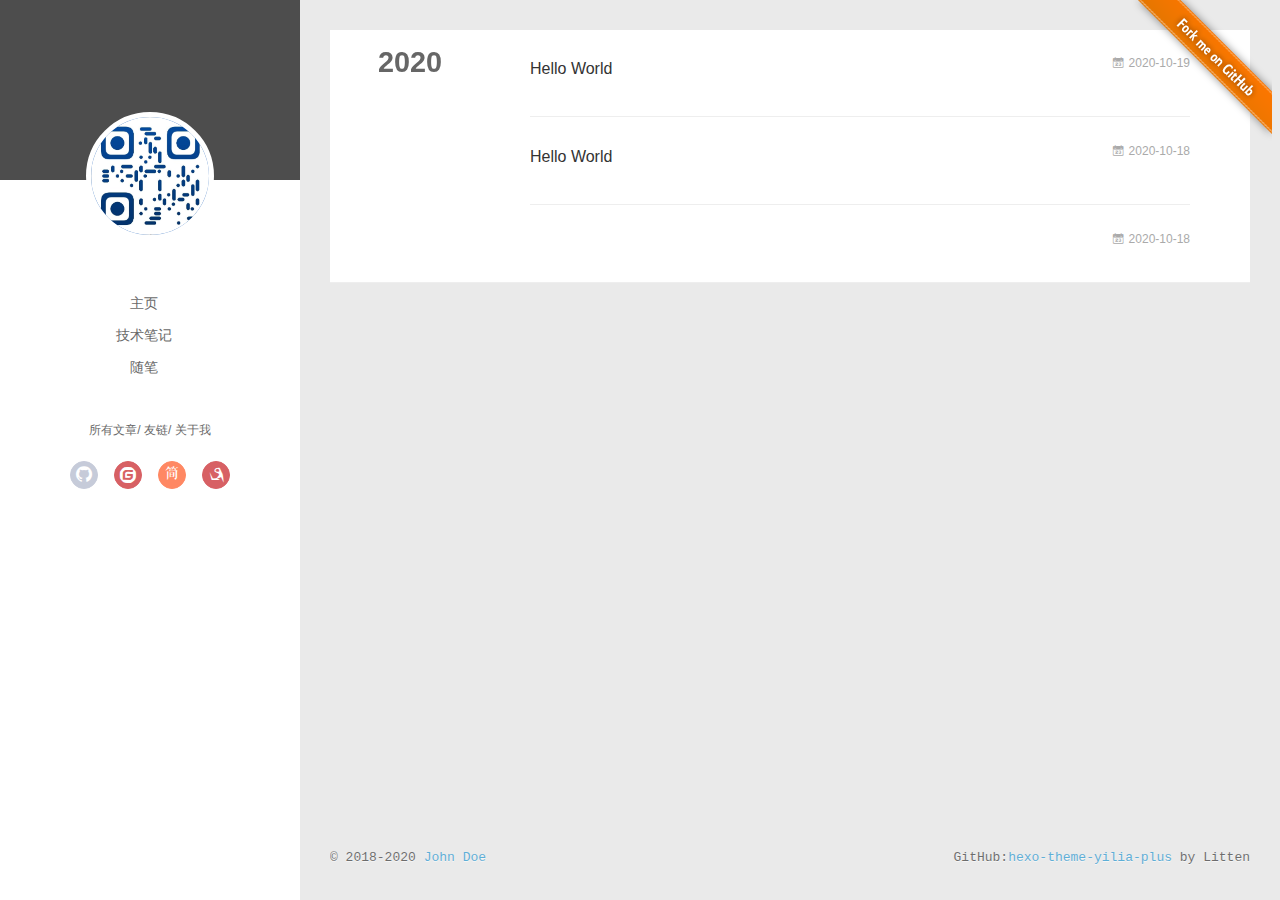
==== commit 30656cc9: "Site updated: 2020-10-19 00:07:53" ====
--- a/archives/index.html
+++ b/archives/index.html
@@ -201,8 +201,40 @@
     <header class="archive-article-header">
       	<div class="article-meta">
 	      	
+<a href="/2020/10/19/xx/" class="archive-article-date">
+        <time datetime="2020-10-18T16:03:45.357Z" itemprop="datePublished"><i class="icon-calendar icon"></i>2020-10-19</time>
+</a>
+
+        </div>
+    	 
+  
+    <h1 itemprop="name">
+	
+	  <a class="archive-article-title" href="/2020/10/19/xx/" target="_blank">Hello World</a>
+  
+    </h1>
+  
+
+
+        <div class="article-info info-on-right">
+          
+          
+
+        </div>
+        <div class="clearfix"></div>
+    </header>
+  </div>
+</article>
+  
+    
+    
+    <article class="archive-article archive-type-post">
+  <div class="archive-article-inner">
+    <header class="archive-article-header">
+      	<div class="article-meta">
+	      	
 <a href="/2020/10/18/hello-world/" class="archive-article-date">
-        <time datetime="2020-10-18T14:14:54.932Z" itemprop="datePublished"><i class="icon-calendar icon"></i>2020-10-18</time>
+        <time datetime="2020-10-18T15:58:42.136Z" itemprop="datePublished"><i class="icon-calendar icon"></i>2020-10-18</time>
 </a>
 
         </div>
@@ -215,6 +247,30 @@
     </h1>
   
 
+
+        <div class="article-info info-on-right">
+          
+          
+
+        </div>
+        <div class="clearfix"></div>
+    </header>
+  </div>
+</article>
+  
+    
+    
+    <article class="archive-article archive-type-post">
+  <div class="archive-article-inner">
+    <header class="archive-article-header">
+      	<div class="article-meta">
+	      	
+<a href="/2020/10/18/Linux%E5%9F%BA%E7%A1%80%E7%9F%A5%E8%AF%86/" class="archive-article-date">
+        <time datetime="2020-10-18T14:14:54.932Z" itemprop="datePublished"><i class="icon-calendar icon"></i>2020-10-18</time>
+</a>
+
+        </div>
+    	 
 
         <div class="article-info info-on-right">
           
